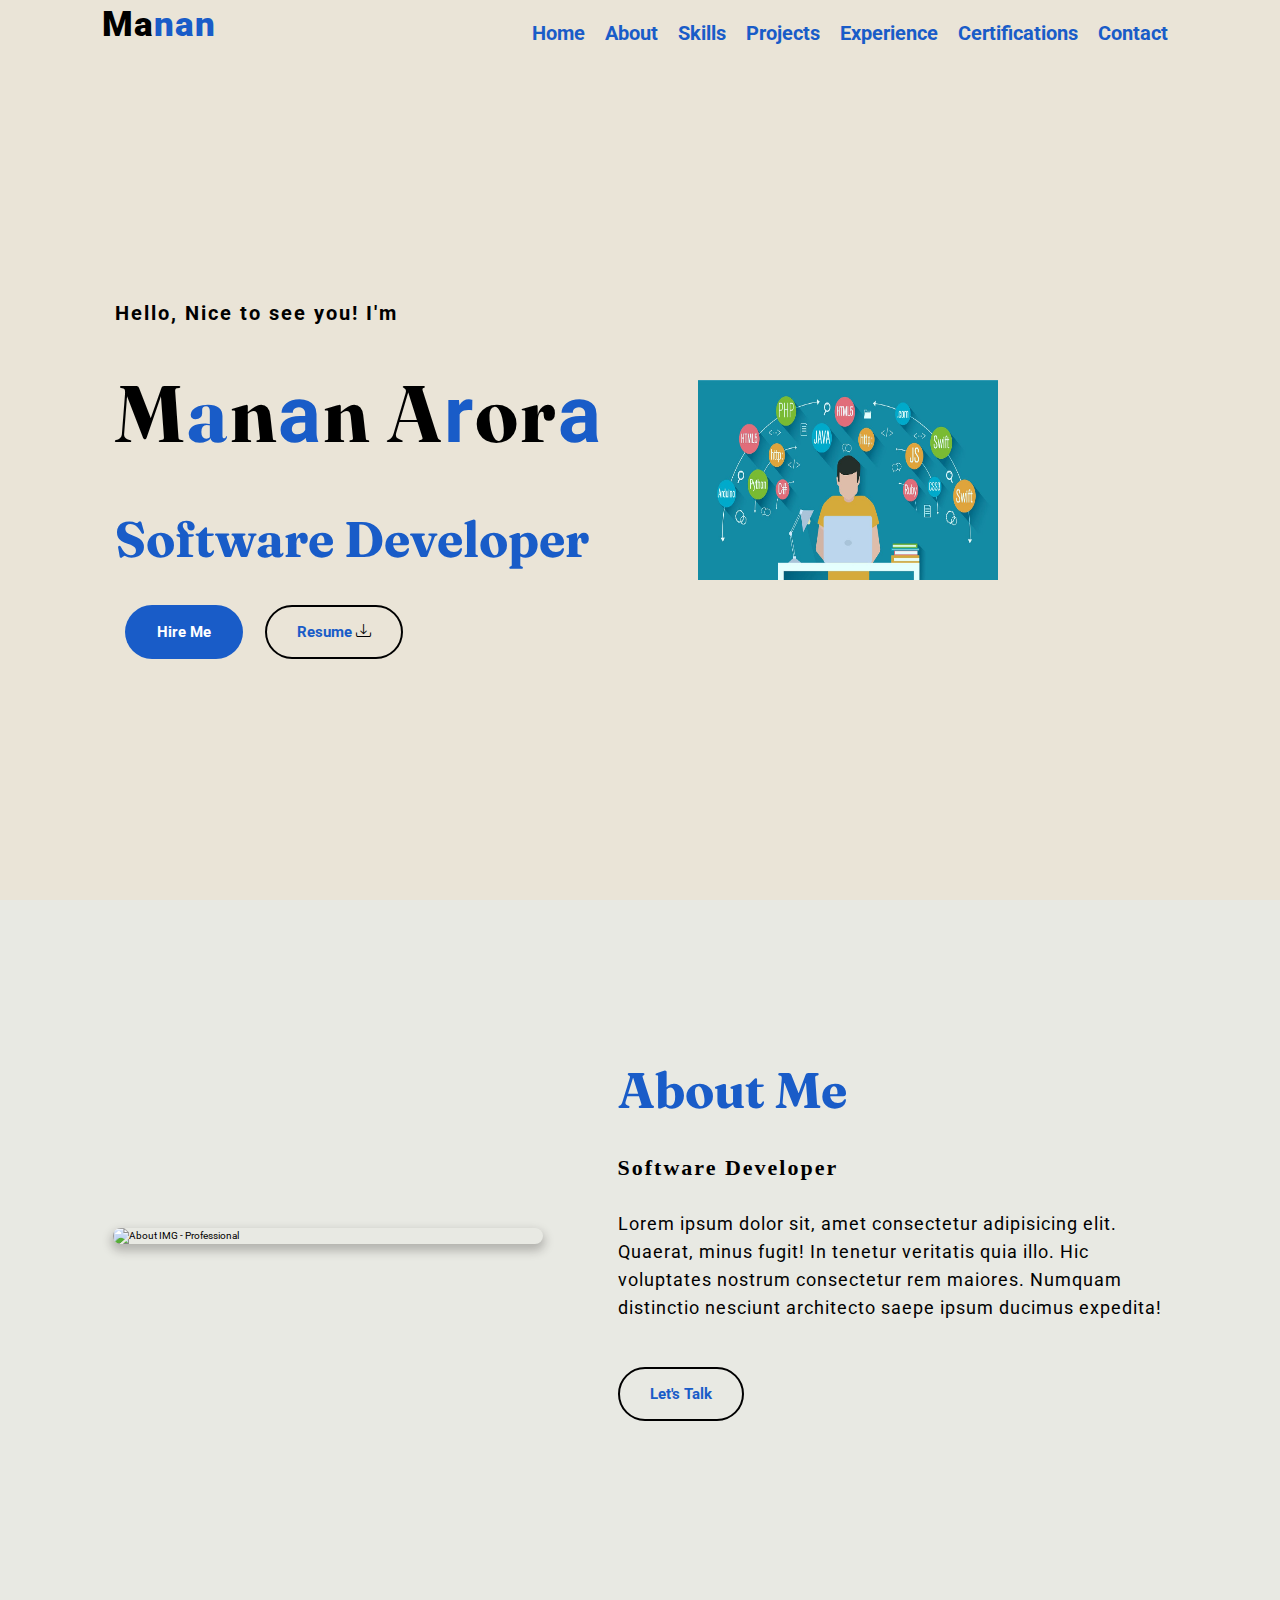
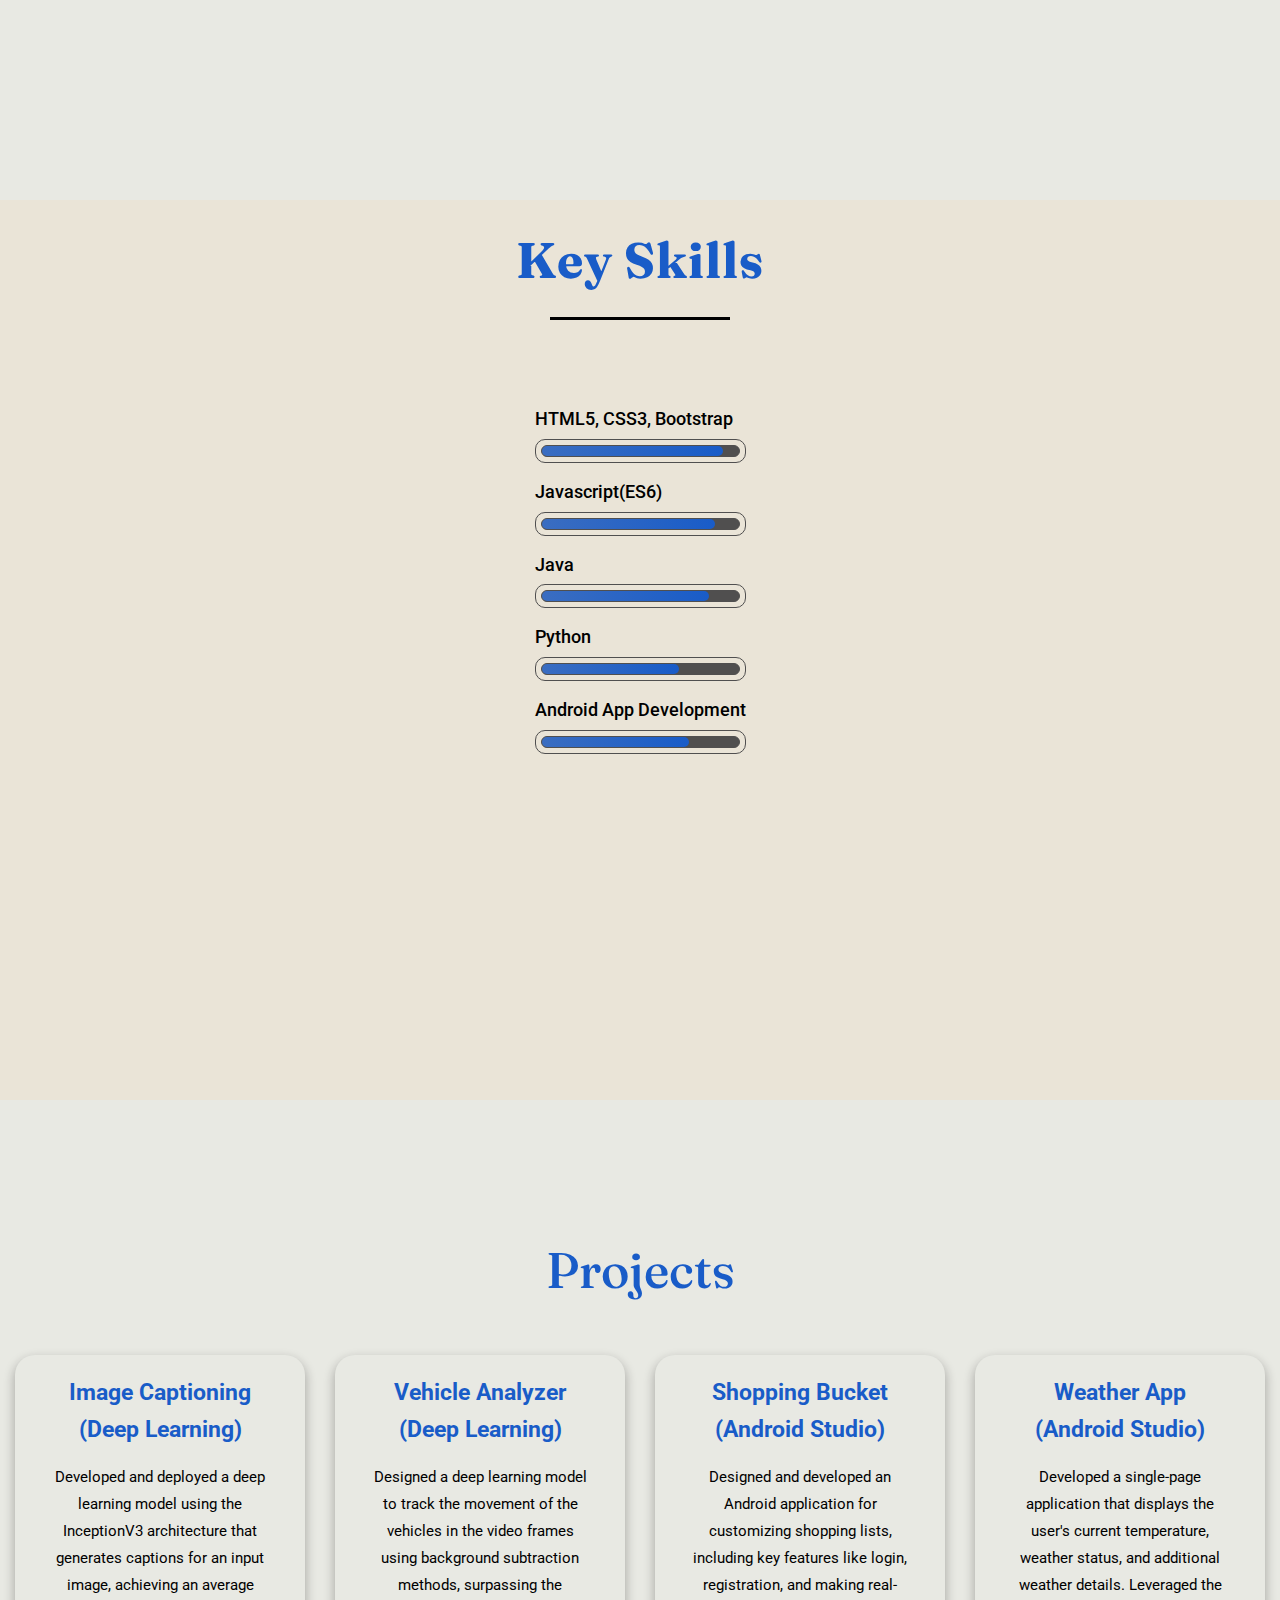
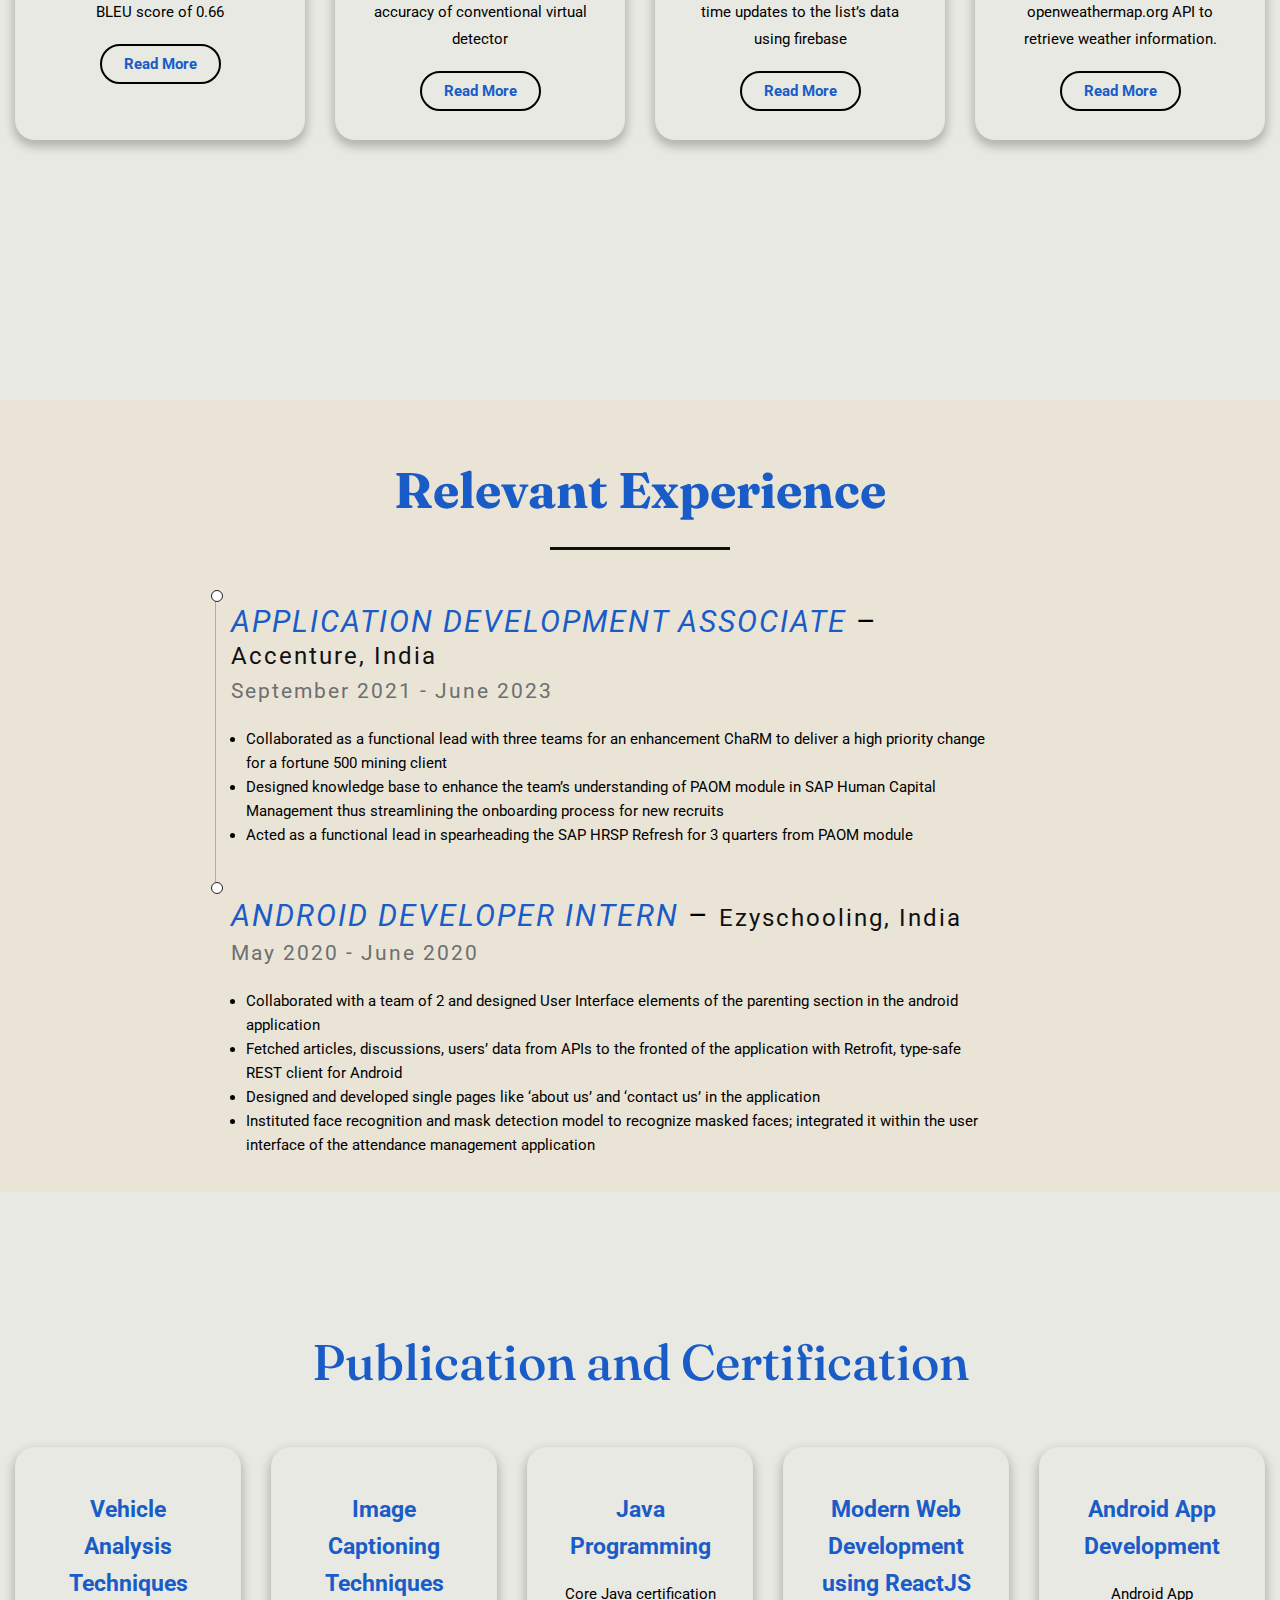
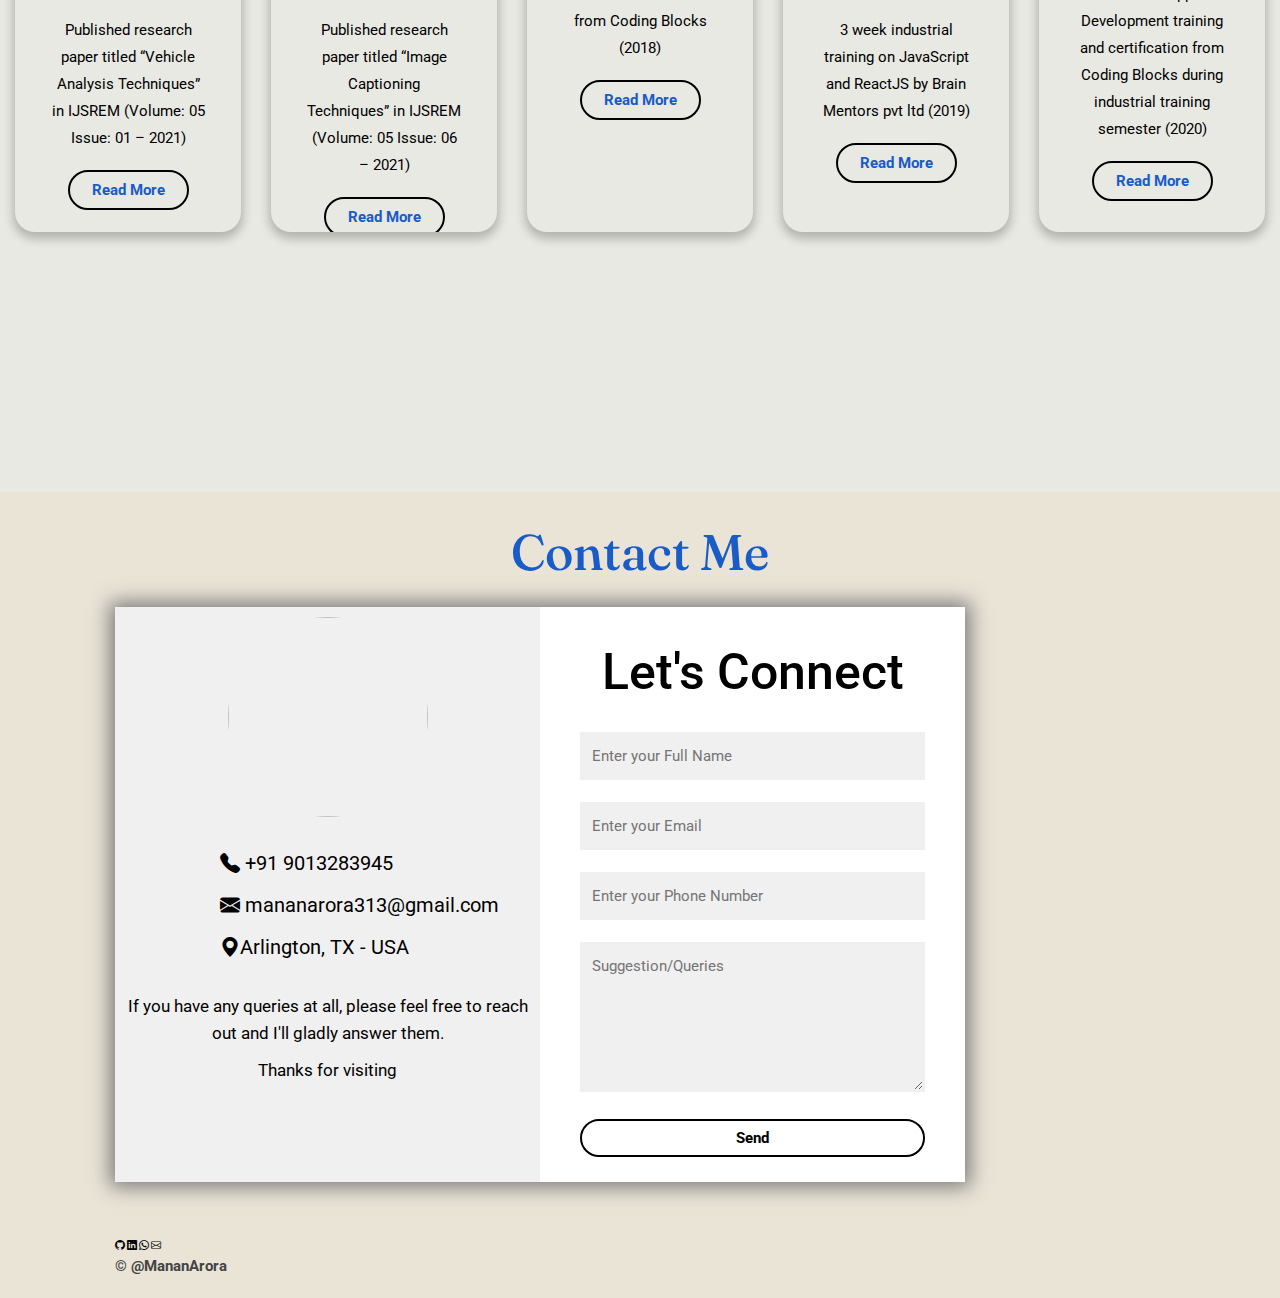
==== index.html @ 6376b0f6 "Adding index.html" ====
<!DOCTYPE html>
<html lang="en">

<head>
    <title>Manan Arora</title>
    <!-- Include this CDN for using icons -->
    <link rel="stylesheet" href="styles.css">

</head>

<body>
    <div class="main-container">
        <!-- header section -->
        <header>

            <section class="nav">
                <!-- We can also insert any logo here -->

                <div class="logo">
                    <h2 class="logo">Ma<span>nan</span></h2>
                </div>

                <!-- checkbox to control icon's state-->
                <input id="menu-toggle" type="checkbox" />
                <label class="menu-button-container" for="menu-toggle">
                    <div class="menu-button"></div>
                </label>

                <!-- Main Menu-->

                <ul class="menu">
                    <li><a href="#hero">Home</a></li>
                    <li><a href="#about">About</a></li>
                    <li><a href="#skills">Skills</a></li>
                    <li><a href="#projects">Projects</a></li>
                    <li><a href="#experience">Experience</a></li>
                    <li><a href="#Certi">Certifications</a></li>
                    <li><a href="#contact">Contact</a></li>
                </ul>
            </section>
        </header>
        <!-- header section end-->


        <!-- Hero section starts-->
        <section class="hero" id="hero">
            <div class="herocontent">
                <h4>Hello, Nice to see you! I'm</h4>
                <h1>M<span class="surname">a</span>n<span>a</span>n A<span>r</span>or<span>a</span></h1>
                <h2><span class="span2">Software</span><span class="span2"> Developer</span></h2>

                <button class="btn1">Hire Me</button>
                <button class="btn2">Resume <i class="bi bi-download"></i></button>
            </div>

            <div class="image">
                <img src="Hero-image.jpg" alt=" " height="200" width="300">
            </div>
        </section>
        <!-- Hero section end-->


        <!-- About section starts -->
        <section class="about" id="about">
            <div class="main">
                <img src="" alt="About IMG - Professional">
                <div class="about-text">
                    <h2>About Me</h2>
                    <h5>Software Developer</h5>
                    <p>Lorem ipsum dolor sit, amet consectetur adipisicing elit. Quaerat, minus fugit! In tenetur
                        veritatis quia illo. Hic voluptates nostrum consectetur rem maiores. Numquam distinctio nesciunt
                        architecto saepe ipsum ducimus expedita!</p>
                    <button type="button">Let's Talk</button>
                </div>
            </div>
        </section>
        <!-- About section end -->


        <!-- Skills section start -->
        <section class="skills" id="skills">
            <div class="max-width">
                <h2 class="title">Key Skills</h2>
                <div class="skills-content">
                    <div class="column right">
                        <div class="bars">
                            <div class="info">
                                <span class="headbar">HTML5, CSS3, Bootstrap</span>
                            </div>

                            <div class="progressBar">
                                <div class="line mern"></div>
                            </div>
                        </div>

                        <div class="bars">
                            <div class="info">
                                <span class="headbar">Javascript(ES6)</span>
                            </div>

                            <div class="progressBar">
                                <div class="line js"></div>
                            </div>
                        </div>

                        <div class="bars">
                            <div class="info">
                                <span class="headbar">Java</span>
                            </div>

                            <div class="progressBar">
                                <div class="line java"></div>
                            </div>
                        </div>

                        <div class="bars">
                            <div class="info">
                                <span class="headbar">Python</span>
                            </div>

                            <div class="progressBar">
                                <div class="line py"></div>
                            </div>
                        </div>

                        <div class="bars">
                            <div class="info">
                                <span class="headbar">Android App Development</span>
                            </div>

                            <div class="progressBar">
                                <div class="line android"></div>
                            </div>
                        </div>
                    </div>
                </div>
            </div>
        </section>
        <!-- Skills section end-->

        <!--Projects section start-->

        <div class="service" id="projects">
            <div class="title">
                <h2 class="project-heading">Projects</h2>
            </div>

            <div class="box">
                <div class="card">
                    <h5>Image Captioning (Deep Learning)</h5>
                    <div class="pra">
                        <p>Developed and deployed a deep learning model using the InceptionV3 architecture that
                            generates captions for an input image, achieving an average BLEU score of 0.66</p>
                        <p style="text-align: center;">
                            <a class="button" href="#">Read More</a>
                        </p>
                    </div>
                </div>

                <div class="card">
                    <h5>Vehicle Analyzer (Deep Learning)</h5>
                    <div class="pra">
                        <p>Designed a deep learning model to track the movement of the vehicles in the video frames
                            using background subtraction methods, surpassing the accuracy of conventional virtual
                            detector</p>
                        <p style="text-align: center;">
                            <a class="button" href="#">Read More</a>
                        </p>
                    </div>
                </div>

                <div class="card">
                    <h5>Shopping Bucket (Android Studio)</h5>
                    <div class="pra">
                        <p>Designed and developed an Android application for customizing shopping lists, including key
                            features like login, registration, and making real-time updates to the list’s data using
                            firebase</p>
                        <p style="text-align: center;">
                            <a class="button" href="#">Read More</a>
                        </p>
                    </div>
                </div>

                <div class="card">
                    <h5>Weather App (Android Studio)</h5>
                    <div class="pra">
                        <p>Developed a single-page application that displays the user's current temperature, weather
                            status, and additional weather details. Leveraged the openweathermap.org API to retrieve
                            weather information.</p>
                        <p style="text-align: center;">
                            <a class="button" href="#">Read More</a>
                        </p>
                    </div>
                </div>
            </div>
        </div>


        <!-- Experience section start-->
        <section class="CV-page" id="experience">
            <div class="CV-grid">
                <div class="CV-jobs">
                    <h2 class="CV-secondaryHeading CV-jobs-heading">Relevant Experience</h2>
                    <section class="CV-timeline CV-job">

                        <!-- Experience 1-->
                        <h3 class="CV-timeline-heading"><span class="CV-timeline-heading-title">Application Development
                                Associate</span> &#8211; <span class="CV-timeline-heading-location">Accenture, India
                            </span> <small class="CV-timeline-heading-duration"> September 2021 - June 2023</small>
                        </h3>
                        <ul class="CV-timeline-details">
                            <li>Collaborated as a functional lead with three teams for an enhancement ChaRM to deliver a
                                high priority change for a fortune 500 mining client</li>
                            <li>Designed knowledge base to enhance the team’s understanding of PAOM module in SAP Human
                                Capital Management thus streamlining the onboarding process for new recruits</li>
                            <li>Acted as a functional lead in spearheading the SAP HRSP Refresh for 3 quarters from PAOM
                                module</li>
                        </ul>
                    </section>

                    <section class="CV-timeline CV-job">
                        <!-- Experience 2-->
                        <h3 class="CV-timeline-heading"><span class="CV-timeline-heading-title">Android Developer
                                Intern</span> &#8211; <span class="CV-timeline-heading-location">Ezyschooling,
                                India</span> <small class="CV-timeline-heading-duration">May 2020 - June 2020</small>
                        </h3>

                        <ul class="CV-timeline-details">
                            <li>Collaborated with a team of 2 and designed User Interface elements of the parenting
                                section in the android application</li>
                            <li>Fetched articles, discussions, users’ data from APIs to the fronted of the application
                                with Retrofit, type-safe REST client for Android</li>
                            <li>Designed and developed single pages like ‘about us’ and ‘contact us’ in the application
                            </li>
                            <li>Instituted face recognition and mask detection model to recognize masked faces;
                                integrated it within the user interface of the
                                attendance management application</li>
                        </ul>
                    </section>

                </div>
            </div>
        </section>

        <!-- Experience section end-->


        <!-- Publication and Certification section start-->
        <div class="service" id="Certi">
            <div class="title">
                <h2 class="project-heading">Publication and Certification</h2>
            </div>

            <div class="box">
                <div class="card">
                    <i class="fas fa-bars"></i>
                    <h5>Vehicle Analysis Techniques</h5>
                    <div class="pra">
                        <p>Published research paper titled “Vehicle Analysis Techniques” in IJSREM (Volume: 05 Issue: 01
                            – 2021)</p>
                        <p style="text-align: center;">
                            <a class="button" href="#">Read More</a>
                        </p>
                    </div>
                </div>

                <div class="card">
                    <i class="fas fa-bars"></i>
                    <h5>Image Captioning Techniques</h5>
                    <div class="pra">
                        <p>Published research paper titled “Image Captioning Techniques” in IJSREM (Volume: 05 Issue: 06
                            –
                            2021)</p>
                        <p style="text-align: center;">
                            <a class="button" href="#">Read More</a>
                        </p>
                    </div>
                </div>

                <div class="card">
                    <i class="fas-fa-bars"></i>
                    <h5>Java Programming</h5>
                    <div class="pra">
                        <p>Core Java certification from Coding Blocks (2018)</p>
                        <p style="text-align: center;">
                            <a class="button" href="#">Read More</a>
                        </p>
                    </div>
                </div>

                <div class="card">
                    <i class="fas-fa-bars"></i>
                    <h5>Modern Web Development using ReactJS</h5>
                    <div class="pra">
                        <p>3 week industrial training on JavaScript and ReactJS by Brain Mentors pvt ltd (2019)</p>
                        <p style="text-align: center;">
                            <a class="button" href="#">Read More</a>
                        </p>
                    </div>
                </div>

                <div class="card">
                    <i class="fas-fa-bars"></i>
                    <h5>Android App Development</h5>
                    <div class="pra">
                        <p>Android App Development training and certification from Coding Blocks during industrial
                            training
                            semester (2020)</p>
                        <p style="text-align: center;">
                            <a class="button" href="#">Read More</a>
                        </p>
                    </div>
                </div>
            </div>
        </div>
        <!-- Publication and Certification section ends-->


        <!-- Contact us section starts-->
        <section class="contact" id="contact">
            <h2 class="contactTitle">Contact Me</h2>
            <div class="container ContactUs">
                <div class="contact-box">
                    <div class="left contactLeft">
                        <img src="contact-me.jpg" class="contact-img" alt="" width="150px"></img>

                        <div class="contact-info">
                            <p><i class="bi bi-telephone-fill"></i> +91 9013283945</p>
                            <p><i class="bi bi-envelope-fill"></i> mananarora313@gmail.com</p>
                            <p><i class="bi bi-geo-alt-fill"></i>Arlington, TX - USA</p>
                        </div>

                        <p class="contact-content"> If you have any queries at all, please feel free to reach out and
                            I'll gladly answer them.</p>
                        <p class="contact-content"> Thanks for visiting </p>
                    </div>

                    <div class="right contactRight">
                        <h2 class="contacth2"> Let's Connect</h2>
                        <form>
                            <input type="text" class="field contactField" placeholder="Enter your Full Name" required />
                            <input type="email" class="field contactField" placeholder="Enter your Email" required />
                            <input type="text" class="field contactField" placeholder="Enter your Phone Number" />
                            <textarea name="msg" placeholder="Suggestion/Queries"
                                class="field contactField contactTextarea" required></textarea>
                            <button class="btn contactBtn" type="submit">Send</button>
                        </form>
                    </div>
                </div>
            </div>
        </section>

        <br>
        <!-- Footer-->
        <section id="lab_social_icon_footer">
            <div class="container">
                <a href=""><i class="bi bi-github social"></i></a>
                <a href=""><i class="bi bi-linkedin social"></i></a>
                <a href=""><i class="bi bi-whatsapp social"></i></a>
                <a href="mailto:mananarora313@gmail.com"><i class="bi bi-envelope social"></i></a>

                <p class="footertext">© @MananArora</p>
            </div>
        </section>
    </div>
</body>

</html>
---- styles.css ----
@import url('https://cdn.jsdelivr.net/npm/bootstrap-icons@1.9.1/font/bootstrap-icons.css');
@import url('https://fonts.googleapis.com/css2?family=Fraunces:opsz@9..144&family=Roboto:wght@400&display=swap');

/* Basic Css */

* {
  font-family: 'Roboto', sans-serif;
  margin: 0;
  padding: 0;
  box-sizing: border-box;
  outline: none;
  border: none;
  text-decoration: none;
  transition: all 0.2s linear;
  color: black;
  line-height: 1.6em;
}

/* The Main container  */

.main-container {
  height: 100vh;
  width: 100%;
}

html {
  font-size: 62.5%;
  overflow-x: hidden;
}

body {
  background-color: #eae4d7;
  margin: 0px;
}

/* Styling the header: Navigation Bar */

header{
  margin: 0px;
}

a {
  text-decoration: none;
  color: #195cc8;
  font-weight: bold;
}

ul {
  list-style: none;
}

section {
  padding: 2rem 9%;
}

.logo {
  font-size: 2.5rem;
  font-weight: bolder;
  display: inline-block;
}

.logo i {
  padding-right: 2rem;
  color: black;
}

.logo{
  font-size: 35px;
  letter-spacing: 1px;
  cursor: pointer;
}

span{
  color: #195cc8;
}

.span2 {
  font-family: 'Fraunces', serif;
}

/* Styling the nav container */

.nav {
  display: flex;
  flex-direction: row;
  align-items: center;
  justify-content: space-between;
  background-color: #eae4d7;
  height:65px;
  font-size: 20px;
  padding-left: 8%;
  padding-right: 8%;
}

.menu li:hover {
  cursor: pointer;
  transform: scale(1.2);
}

.menu{
  display: flex;
  flex-direction: row;
  list-style-type: none;
  margin: 0;
}

.menu > li {
  margin: 0 1rem;
  overflow: hidden;
}

/* Container for menu button */

.menu-button-container {
  display: none;
  height: 100%;
  width: 30px;
  cursor: pointer;
  flex-direction: column;
  justify-content: center;
  align-items: center;
}

#menu-toggle {
  display: none;
}

/* Creating the menu button */

.menu-button,
.menu-button::before,
.menu-button::after {
  display: block;
  /* background-color: white; */
  background-color: #195cc8;
  position: absolute;
  height: 6px;
  width: 32px;
  border-radius: 3px;
  color: black;
}

.menu-button::before {
  content: '';
  margin-top: -8px;
}

.menu-button::after {
  content: '';
  margin-top: 8px;
}

/* Adding functionality to Hamburger Menu with CSS*/

#menu-toggle:checked + .menu-button-container .menu-button::before{
  margin-top: 0px;
  transform: rotate(45deg);
}

#menu-toggle:checked + .menu-button-container .menu-button{
  background: rgba(255, 255, 255, 0);
}

#menu-toggle:checked + .menu-button-container .menu-button::after {
  margin-top: 0px;
  transform: rotate(-45deg);  /* Transforms the hamburger icon into a cross*/
}

/*Styling the hero section*/

.hero {
  display: flex;
  flex-wrap: wrap;
  gap: 1.5rem;
  height: calc(100% - 65px);
  align-items: center;
  background-color: #eae4d7;
}

/* Styling the hero image*/

.hero .image{
  flex: 1 1 30rem;
}

.hero.image img{
  width: 100%;
  height: 100%;
  padding: 1rem;
  animation: float 3s linear infinite;
}

/* Animating the main image*/

@keyframes float {
  0%,
  100%{
    transform: translateY(0rem);
  }
  50%{
    transform: translateY(3rem);
  }
}

/* Styling the buttons for the hero and about section */

button {
  background-color: transparent;
  color: #195cc8;
  text-decoration: none;
  border: 2px solid black;
  font-weight: bold;
  font-size: 15px;
  padding: 13px 30px;
  border-radius: 30px;
  transition: 0.4s;
}

.btn1, .btn2{
  margin: 1rem;
}

.btn1 {
  background-color: #195cc8;
  color: white;
  border: none;
  padding: 15px 32px;
}

button:hover {
  cursor: pointer;
}

/* Hero content hero section*/
.herocontent{
  margin: auto;
}

.hero .herocontent {
  flex: 1 1 40rem;
}

h1{
  color: black;
  margin: 20px 0px 20px;
  font-size: 80px;
  font-family: 'Fraunces', serif;
  letter-spacing: 2px;
}

.surname {
  font-family: 'Fraunces', serif;
}

h2{
  color: black;
  font-size: 50px;
  margin-bottom: 15px;
}

h4 {
  letter-spacing: 2px;
  font-size: 20px;
}

h3{
  font-size: 30px;
  color: black;
  letter-spacing: 2px;
}

.tag2{
  margin-top: 5px;
  margin-bottom: 30px;
}

.hero p{
  font-size: 25px;
}


/* Styling the About Me section*/

.about {
  width: 100%;
  height: 100%;
  padding: 150px 0px;
  background-color: #e8e9e3;
}

.about img{
  height: auto;
  width: 430px;
  border-radius: 30px;
  box-shadow: rgba(26, 24, 24, 0.25) 0px 5px 10px 2px;
}

.about-text{
  width: 550px;
}


/* About container*/

.main{
  width: 1130px;
  margin: 0 auto;
  display: flex;
  align-items: center;
  justify-content: space-around;
}

.about-text h2{
  font-size: 50px;
  text-transform: capitalize;
  margin-bottom: 20px;
  font-weight: bold;
  color: #195cc8;
  font-family: 'Fraunces', serif;
}

.about-text h5{
  letter-spacing: 2px;
  font-size: 22px;
  margin-bottom: 25px;
  text-transform: capitalize;
  font-weight: bold;
  color: black;
  font-family: 'Frances', serif;
}

.about-text p{
  letter-spacing: 1px;
  line-height: 28px;
  font-size: 18px;
  margin-bottom: 45px;
}

/* Skills section Styling */

.skills{
  height: 100vh;
}

.skills .skills-content{
  display: flex;
  flex-wrap: wrap;
  align-items: center;
  justify-content: center; 
}

section .title{
  position: relative;
  text-align: center;
  justify-content: center;
  font-size: 50px;
  font-weight: bold;
  margin-bottom: 85px;
  padding-bottom: 20px;
  letter-spacing: 1px;
  font-family: 'Fraunces', serif;
  color: #195cc8;
}

.skills .title::after{
  content: '';
  position: absolute;
  bottom: 0px;
  left: 50%;
  width: 180px;
  height: 3px;
  background:black ;
  transform: translateX(-50%);
}

.skills .skills-content .left p{
  text-align: justify;
  font-size: 18px;
}

.skills .skills-content .left a{
  display: inline-block;
  background: rgb(57, 95, 165);
  color: #fff;
  font-size: 18px;
  font-weight: 500;
  padding: 8px 16px;
  margin-top: 20px;
  border-radius: 6px;
  border: 2px solid rgb(57, 95, 165);
  transition: all 0.3 ease;
}

.skills .skills-content .left a:hover {
  color: rgb(57, 95, 165);
  background: none;
}

.skills .skills-content .right .bars {
  margin-bottom: 15px;
}

.skills .skills-content .right .info{
  display: flex;
  margin-bottom: 5px;
  align-items: center;
  justify-content: space-between;
}

.skills .skills-content .right span{
  font-weight: 500;
  font-size: 18px;
}

.skills .skills-content .right .line {
  position: relative;
  border: 1px solid #504f4f;
  padding: 5px;
  border-radius: 10px;
  height: 10px;
  background: #504f4f;
}

.skills .skills-content .right .progressBar {
  border: 1px solid #504f4f;
  padding: 5px;
  border-radius: 10px;
}

.skills .skills-content .right .line::before {
  content: '';
  position: absolute;
  height: 100%;
  left: 0;
  top: 0;
  transition: width 0.6s ease;
  height: 10px;
  border-radius: 5px;
  vertical-align: middle;
  align-self: center;
  background-image: -moz-linear-gradient(0deg, #3a6dc1 0%, #195cc8 100%);
  background-image: -webkit-linear-gradient(0deg, #3a6dc1 0%, #195cc8 100%);
  color: #195cc8;
}

.skills-content .right .mern::before {
  width: 92%;
}

.skills-content .right .js::before {
  width: 88%;
}

.skills-content .right .react::before {
  width: 75%;
}

.skills-content .right .py::before {
  width: 70%;
}

.skills-content .right .java::before {
  width: 85%;
}

.skills-content .right .android::before {
  width: 75%;
}

.max-width {
  max-width: 1300px;
  padding: 0 80px;
  margin: auto;
}

.headbar {
  background: none;
  color: black;
}


/* service */

.service {
  background-color: rgb(232, 233, 227);
  width: 100%;
  padding: 100px 0px;
  height: 100vh;
}

.title h2 {
  font-size: 50px;
  margin: 30px auto;
  text-align: center;
  font-weight: 500;
  color: #195cc8;
  font-family: 'Fraunces', serif;
}

.title h2 ::after {
  content: '';
  position: absolute;
  bottom: 0px;
  left: 50%;
  width: 180px;
  height: 3px;
  background: rgb(161, 178, 177);
  transform: translateX(-50%);
  margin-top: 10px;
}

.box {
  display: flex;
  justify-content: center;
  align-items: center;
  min-height: 100px;
}

.card {
  height: 385px;
  width: 385px;
  padding: 20px 35px;
  background-color: rgb(232, 233, 227);
  border-radius: 20px;
  margin: 15px;
  position: relative;
  overflow: hidden;
  text-align: center;
  box-shadow: rgb(26 24 24 / 25%) 0px 5px 10px 2px;
}

.card i {
  font-size: 50px;
  display: block;
  text-align: center;
  margin: 25px 0px;
  color: #f9004d;
}

h5 {
  color: #195cc8;
  font-size: 23px;
  margin-bottom: 15px;
}

.pra p {
  font-size: 15px;
  line-height: 27px;
  margin-bottom: 25px;
}

.card .button {
  background-color: transparent;
  color: #195cc8;
  text-decoration: none;
  border: 2px solid black;
  font-weight: bold;
  padding: 9px 22px;
  border-radius: 30px;
  transition: 0.4s;
  position: static;
}

.card .button:hover {
  background-color: transparent;
  border: 2px solid #249f9f;
  cursor: pointer;
}

/* experience */

/* experience container */

.CV-page {
  max-width: 900px;
  /* height: 100vh; */
  margin: 0 auto;
  padding: 0 2em;
  color: #222222;
  font-size: 1em;
  font-family: 'Lato', sans-serif;
}

.CV-secondaryHeading {
  position: relative;
  margin: 1em 0 0;
  margin-bottom: 40px;
  padding-bottom: 20px;
  text-align: center;
  font-weight: bold;
  font-size: 50px;
  color: #195cc8;
  font-family: 'Fraunces', serif;
}

.CV-secondaryHeading::after {
  content: '';
  position: absolute;
  bottom: 0px;
  left: 50%;
  width: 180px;
  height: 3px;
  background-color: #111;
  transform: translateX(-50%);
  margin-top: 10px;
}

.CV-grid {
  display: table;
}

.CV-grid-column {
  display: table-cell;
}

.CV-timeline {
  position: relative;
  margin: 0 0 0 0.5em;
  padding-left: 1.5em;
  border-left: solid 1px #a1b2b1;
}

.CV-timeline:first-of-type {
  margin-top: 1em;
}

.CV-timeline:last-of-type {
  border-left-color: transparent;
}

.CV-timeline:before {
  content: '';
  position: absolute;
  top: 0;
  left: -0.5em;
  display: block;
  width: 1em;
  height: 1em;
  border: solid 1px #222222;
  background-color: #ffffff;
  border-radius: 50%;
}

.CV-timeline-heading {
  margin: 0;
  padding-bottom: 0.5em;
  line-height: 1em;
  font-weight: normal;
  -webkit-transform: translateY(-0.1em);
  -ms-transform: translateY(-0.1em);
  transform: translateY(-0.1em);
}

.CV-timeline-heading-title {
  line-height: 1;
  font-style: italic;
  text-transform: uppercase;
}

.CV-timeline-heading-location {
  font-size: 0.8em;
  background: none;
  color: #111;
}

.CV-timeline-heading-duration {
  display: block;
  font-size: 0.7em;
  background: none;
  -webkit-text-fill-color: #6f6f6f;
  -webkit-background-clip: text;
}

.CV-timeline-details {
  display: block;
  margin: 0;
  padding-bottom: 2em;
  padding: 0 0 1em 1em;
  list-style-type: disc;
  font-size: 15px;
}

.CV-timeline-details-item,
.CV-job-timeline-item {
  margin-bottom: 0.3em;
}

/* contact me  */

.contact {
  /* height: 100vh */
  display: flexbox;
}

.contactUs {
  position: relative;
  width: 100%;
  display: contents;
  justify-content: center;
  align-items: center;
  margin-top: 4%;
  margin-bottom: 5%;
}

.contact-box {
  max-width: 850px;
  display: grid;
  grid-template-columns: repeat(2, 1fr);
  justify-content: center;
  align-items: center;
  text-align: center;
  background-color: #fff;
  box-shadow: 0px 0px 19px 5px rgb(124, 122, 122);
}

.contactLeft {
  background-color: rgba(230, 230, 230, 0.6);
  height: 100%;
}

.contactRight {
  padding: 25px 40px;
  /* background: #191919; */
}

.contact-content {
  font-size: 17px;
  margin: 1rem;
}

.contacth2 {
  position: relative;
  padding: 0 0 10px;
  margin-bottom: 10px;
  font-weight: 500;
  color: black;
}

.contact-img {
  margin: 1rem;
  border-radius: 100%;
  width: 200px;
  height: 200px;
}

.contactField {
  width: 100%;
  border: 2px solid rgba(0, 0, 0, 0);
  outline: none;
  background-color: rgba(230, 230, 230, 0.6);
  padding: 1rem 1rem;
  font-size: 1.5rem;
  margin-bottom: 22px;
  transition: 0.3s;
}

.contactField:hover {
  background-color: rgba(0, 0, 0, 0.1);
}

.contactTextarea {
  min-height: 150px;
}

.contactBtn {
  width: 100%;
  padding: 0.5rem 1rem;
  background-color: transparent;
  border: 2px solid black;
  font-size: 1.5rem;
  outline: none;
  cursor: pointer;
  transition: 0.3s;
  color: black;
}

.contact-info {
  font-size: 20px;
  text-align: center;
  padding: 1rem;
  text-align: justify;
  margin-left: 20%;
}

.contact-info p {
  color: black;
  margin: 1rem;
}

.contactField:focus {
  border: 2px solid rgb(33, 31, 47);
  background-color: white;
}

.contactTitle {
  text-align: center;
  font-size: 50px;
  font-weight: 500;
  color: #195cc8;
  font-family: 'Fraunces', serif;
}


/* footer */

#social_icon_footer {
  background-color: #dedede;
  text-align: center;
}

#social_icon_footer .social {
  color: #195cc8;
  font-size: 30px;
  padding: 1rem;
}

#social_icon_footer .social:hover {
  transform: scale(1.2);
}

.footertext {
  font-size: 15px;
  color: #444;
  font-weight: bold;
}


/* media queries  */

@media (max-width: 991px) {
  html {
    font-size: 55%;
  }
  header {
    padding: 2rem;
  }
  section {
    padding: 2rem;
  }
}

@media screen and (max-width: 880px) {
  .contact-box {
    grid-template-columns: 1fr;
  }
  .contactLeft {
    height: 100%;
  }
  .about img {
    display: none;
  }
  html {
    font-size: 50%;
    overflow-x: hidden;
    overflow-y: scroll;
  }
  .main {
    width: 100%;
  }
  .box {
    display: block;
  }
  .card {
    margin: 15px auto;
  }
  .service {
    height: fit-content;
  }
  .contact {
    height: fit-content;
  }
}

@media (max-width: 768px) {
  .menu-button-container {
    display: flex;
  }
  a {
    color: black;
  }
  .menu {
    position: absolute;
    top: 0;
    margin-top: 50px;
    left: 0;
    flex-direction: column;
    width: 100%;
    justify-content: center;
    align-items: center;
    padding: 2rem;
    z-index: 2;
  }
  .menu li:hover {
    transform: scale(1);
  }
  #menu-toggle ~ .menu li {
    height: 0;
    margin: 0;
    padding: 0;
    border: 0;
  }
  #menu-toggle:checked ~ .menu li {
    border: 1px solid #9f9a9a;
    height: 2.5em;
    padding: 0.5em;
  }
  .menu > li {
    display: flex;
    justify-content: center;
    margin: 0;
    padding: 0.5em 0;
    width: 100%;
    color: black;
    background-color: #e8e8e8;
  }
  .menu > li:not(:last-child) {
    border-bottom: 1px solid #444;
  }
  .logo i {
    color: white;
  }
  .about img {
    display: none;
  }
  .main {
    width: 100%;
  }
}

@media (max-width: 450px) {
  html {
    font-size: 50%;
    overflow-x: hidden;
    overflow-y: scroll;
    text-align: center;
  }
  h1 {
    font-size: 60px;
  }
  h2 {
    font-size: 40px;
  }
  h3 {
    font-size: 17px;
  }
  .service {
    height: fit-content;
  }
  .box {
    display: block;
  }
  .card {
    margin: 15px auto;
  }
  .CV-page {
    height: fit-content;
  }
  .contact {
    height: fit-content;
    margin: 1rem;
    padding: 0;
  }
  section .title {
    font-size: 60px;
  }
  .max-width {
    padding: 0;
    max-width: fit-content;
  }
  .CV-page {
    padding: 0 1em;
  }
}
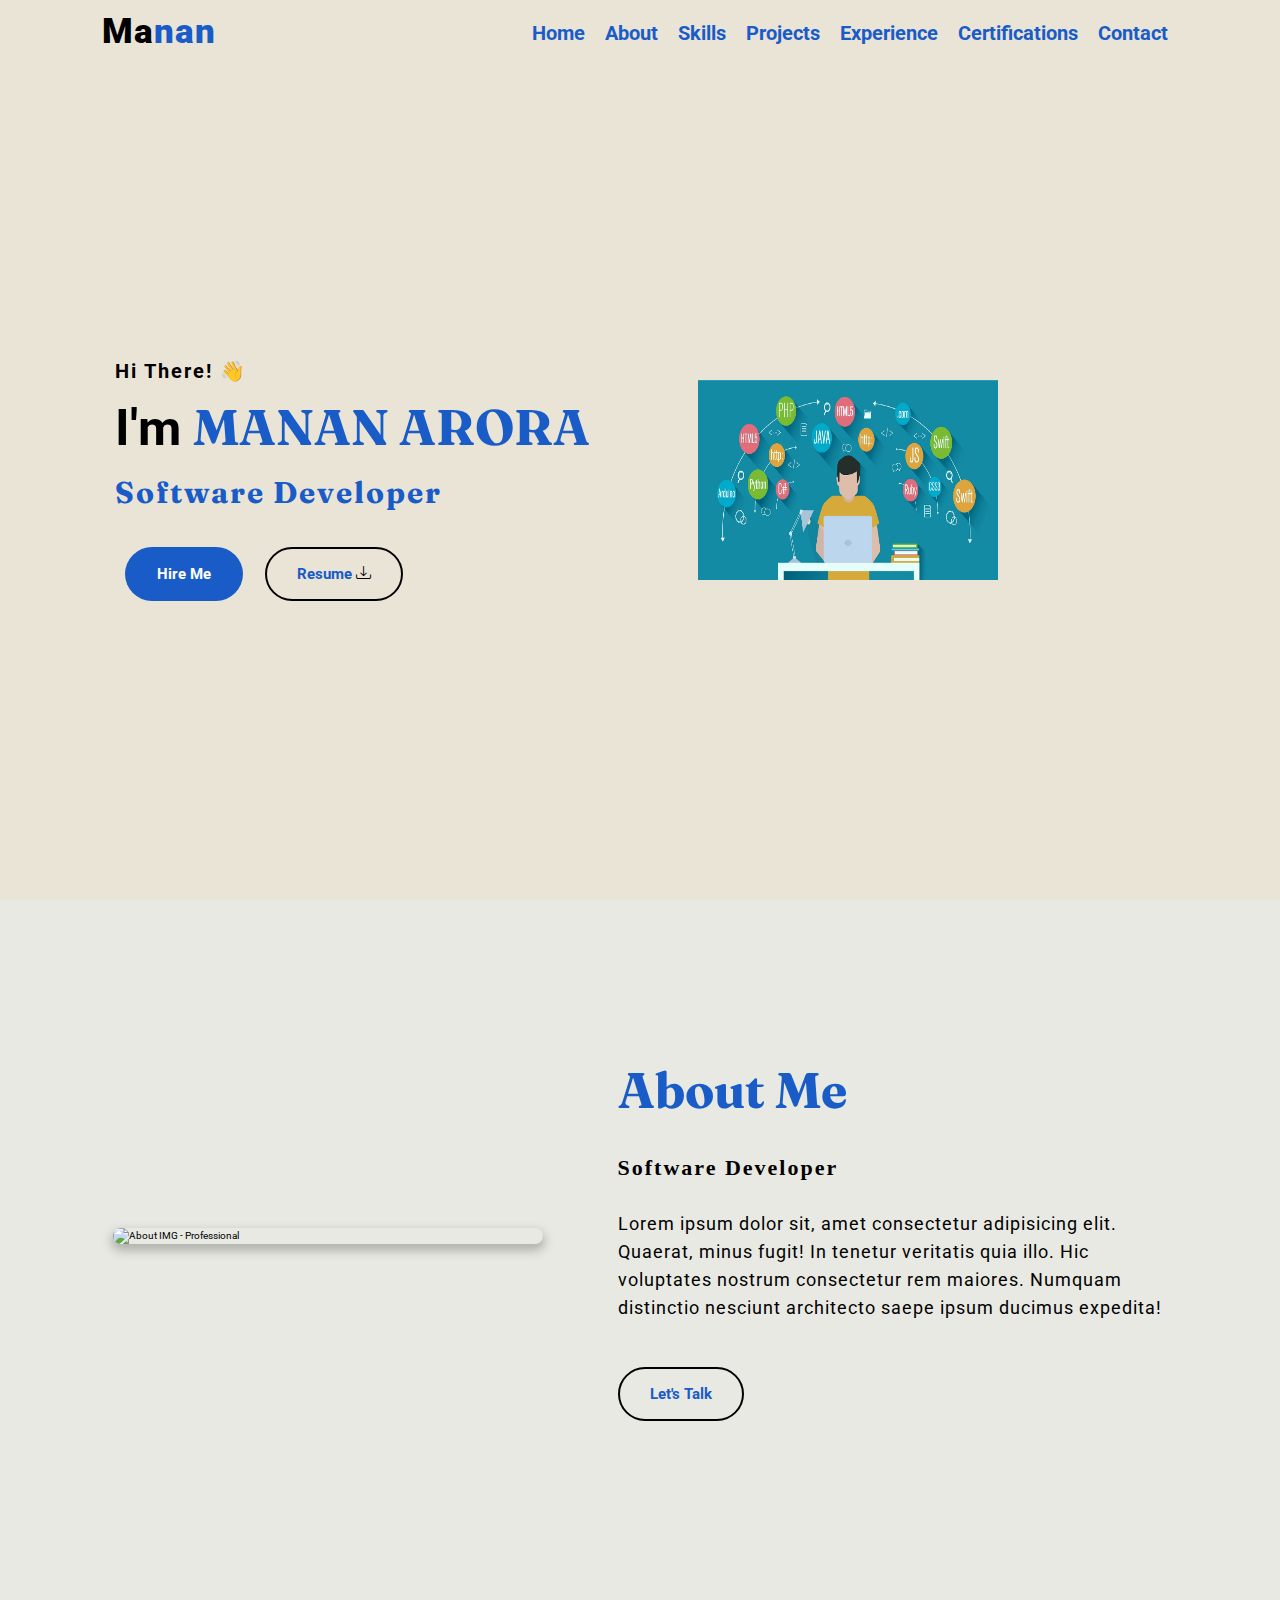
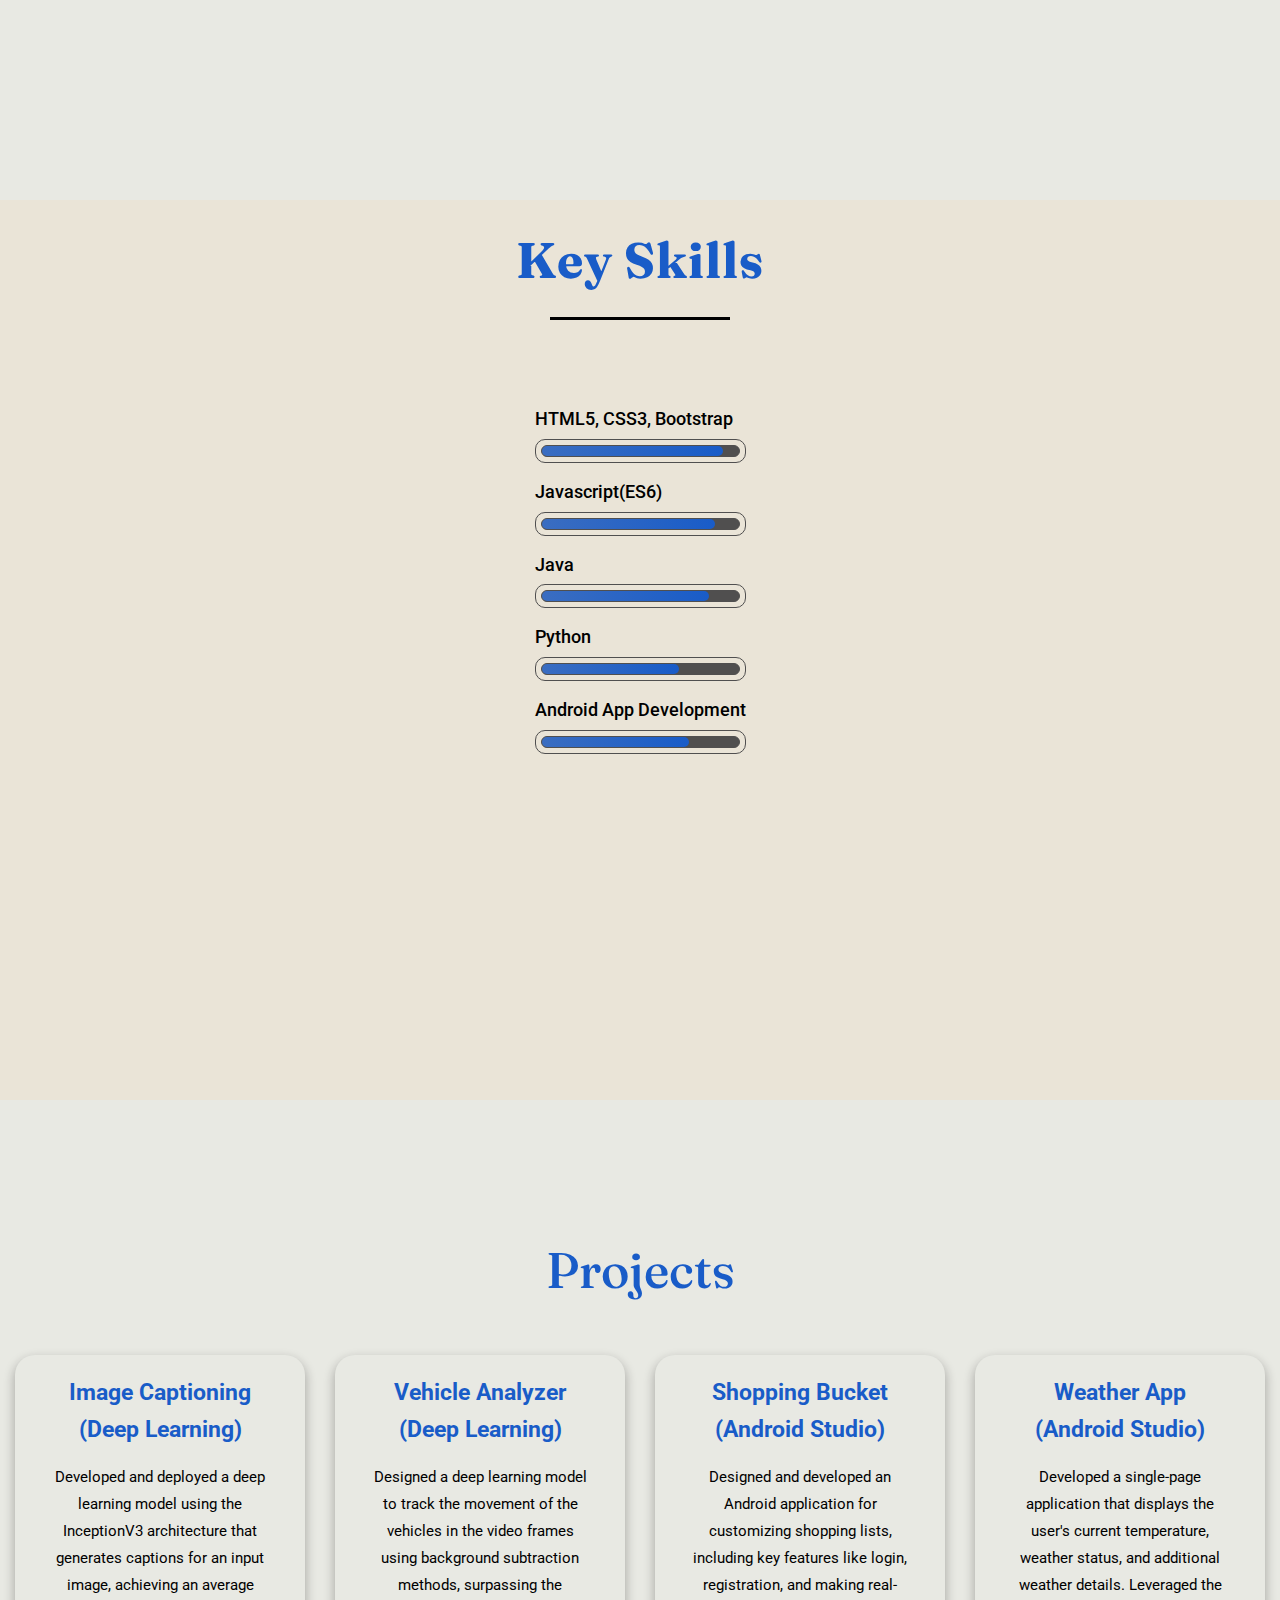
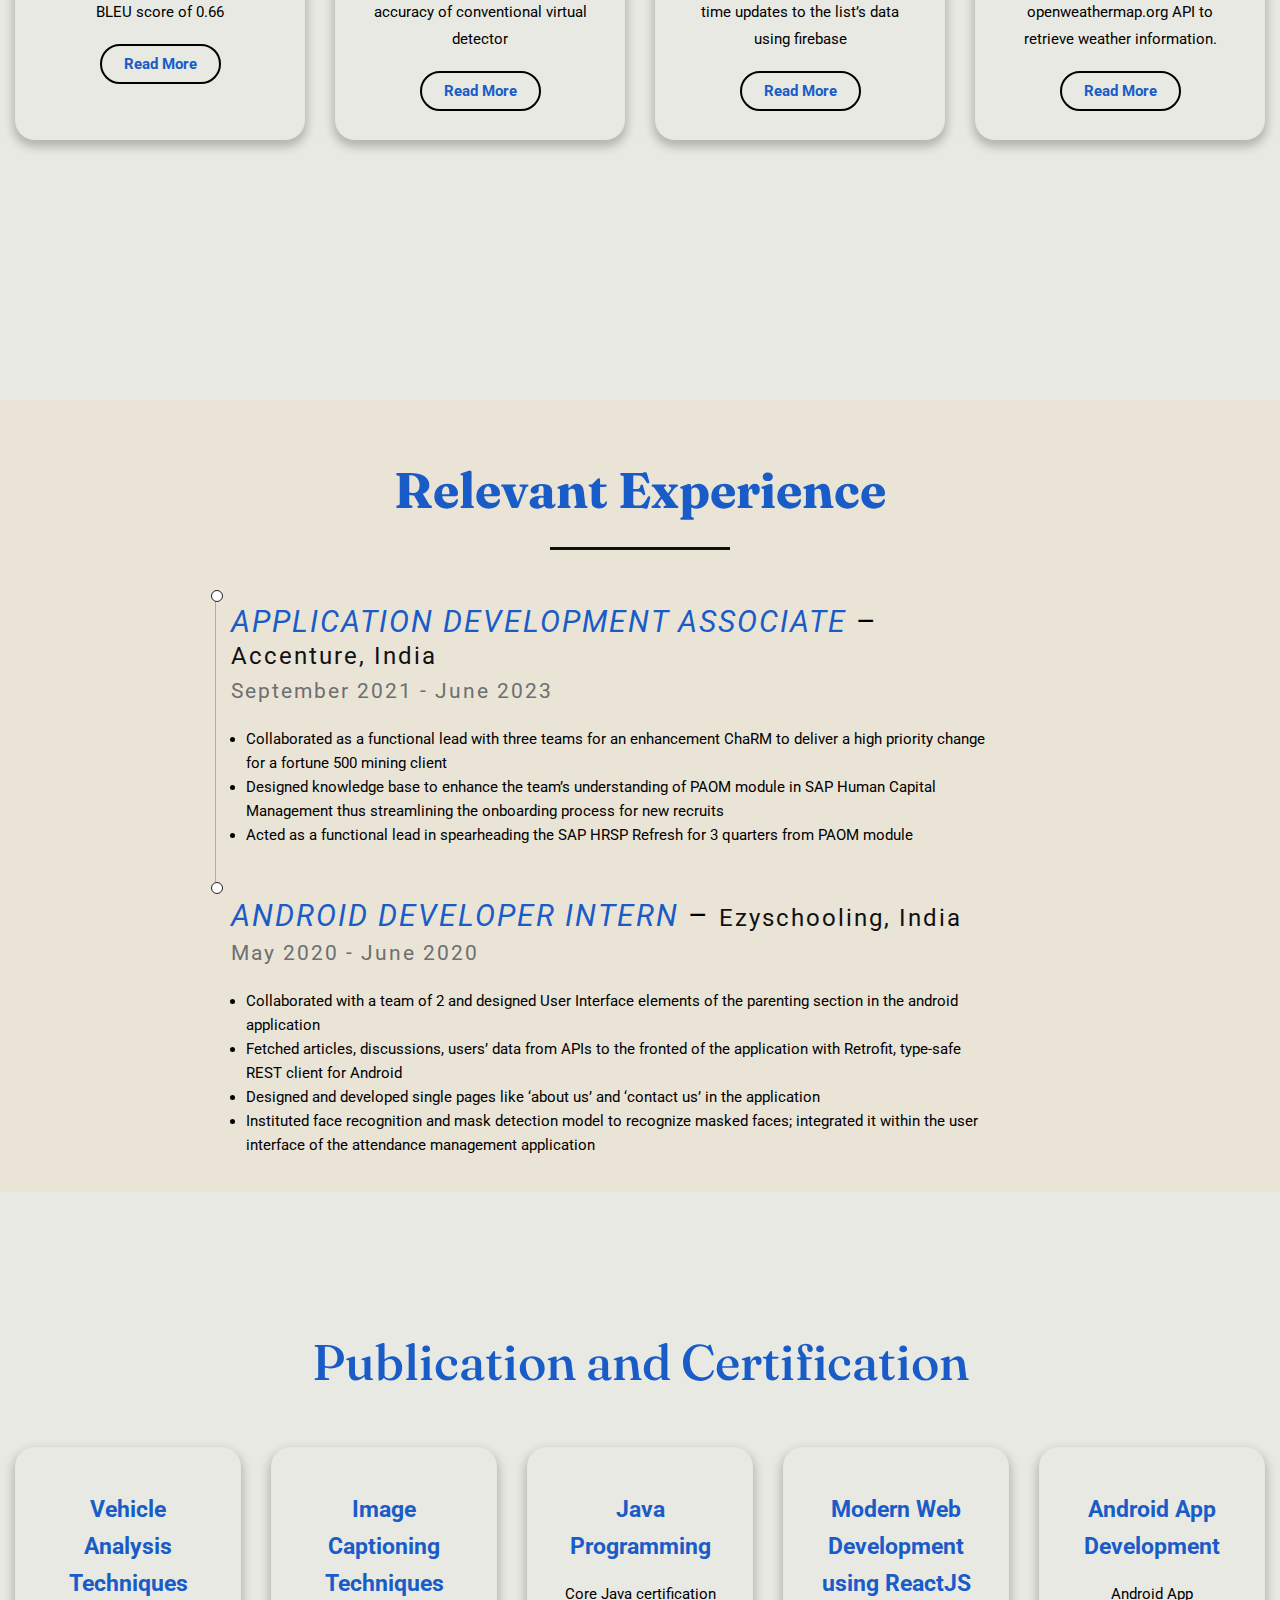
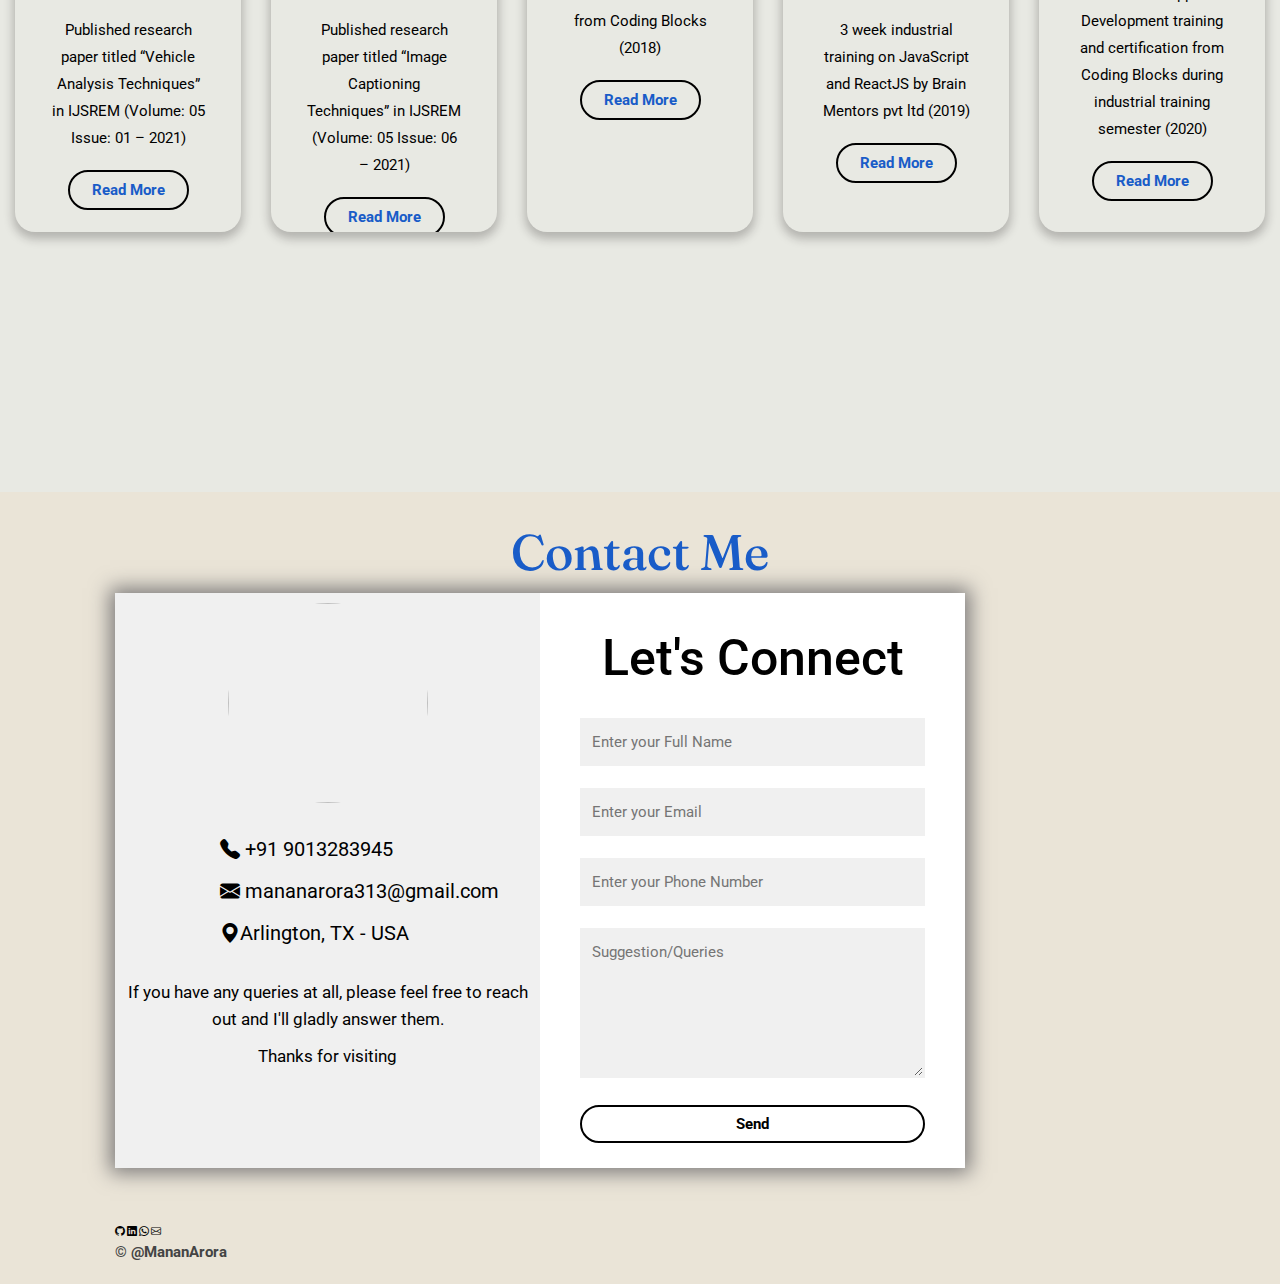
==== commit e9de5517: "added a wave-icon" ====
--- a/index.html
+++ b/index.html
@@ -9,6 +9,7 @@
 </head>
 
 <body>
+    <meta name="viewport" content="width=device-width, initial-scale=1.0">
     <div class="main-container">
         <!-- header section -->
         <header>
@@ -45,9 +46,11 @@
         <!-- Hero section starts-->
         <section class="hero" id="hero">
             <div class="herocontent">
-                <h4>Hello, Nice to see you! I'm</h4>
-                <h1>M<span class="surname">a</span>n<span>a</span>n A<span>r</span>or<span>a</span></h1>
-                <h2><span class="span2">Software</span><span class="span2"> Developer</span></h2>
+                <h4>Hi There!
+                    <span class="wave" role="img" aria-labelledby="wave">👋</span>
+                </h4>
+                <h2>I'm <span class="surname">MANAN ARORA</span></h2>
+                <h3><span class="span2">Software</span><span class="span2"> Developer</span></h3>
 
                 <button class="btn1">Hire Me</button>
                 <button class="btn2">Resume <i class="bi bi-download"></i></button>
--- a/styles.css
+++ b/styles.css
@@ -2,6 +2,8 @@
 @import url('https://fonts.googleapis.com/css2?family=Fraunces:opsz@9..144&family=Roboto:wght@400&display=swap');
 
 /* Basic Css */
+
+
 
 * {
   font-family: 'Roboto', sans-serif;
@@ -168,6 +170,24 @@
 
 /*Styling the hero section*/
 
+.wave{
+  animation-duration: 2.1s;
+  animation-iteration-count: infinite;
+  animation-name: wave-animation;
+  display: inline-block;
+  transform-origin: 70% 70%;
+}
+
+@keyframes wave-animation {
+  0% { transform: rotate( 0.0deg) }
+ 10% { transform: rotate(45.0deg) }  /* The following five values can be played with to make the waving more or less extreme */
+ 20% { transform: rotate(-8.0deg) }
+ 30% { transform: rotate(45.0deg) }
+ 40% { transform: rotate(-4.0deg) }
+ 50% { transform: rotate(10.0deg) }
+ 60% { transform: rotate( 0.0deg) }  /* Reset for the last half to pause */
+100% { transform: rotate( 0.0deg) }
+}
 .hero {
   display: flex;
   flex-wrap: wrap;
@@ -255,7 +275,7 @@
 h2{
   color: black;
   font-size: 50px;
-  margin-bottom: 15px;
+  margin-bottom: 1px;
 }
 
 h4 {
@@ -267,6 +287,7 @@
   font-size: 30px;
   color: black;
   letter-spacing: 2px;
+  padding-bottom: 20px;
 }
 
 .tag2{
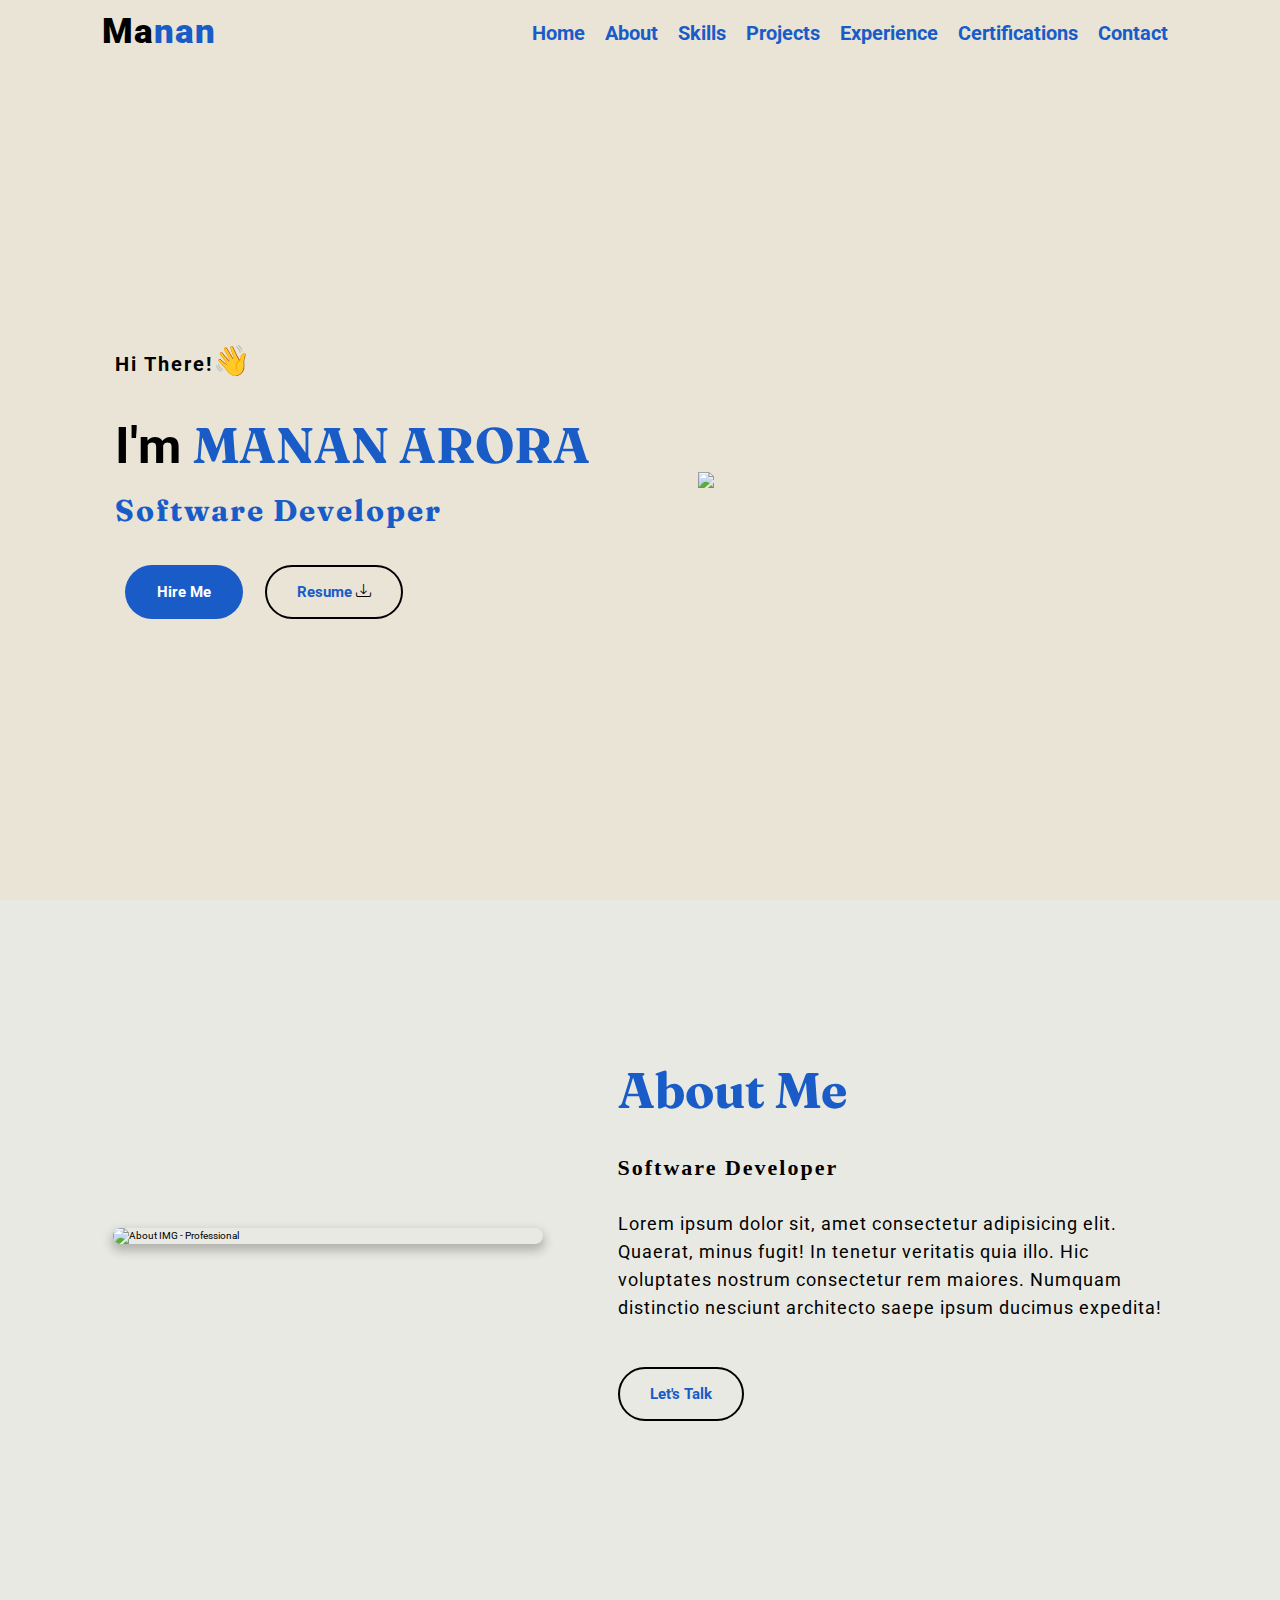
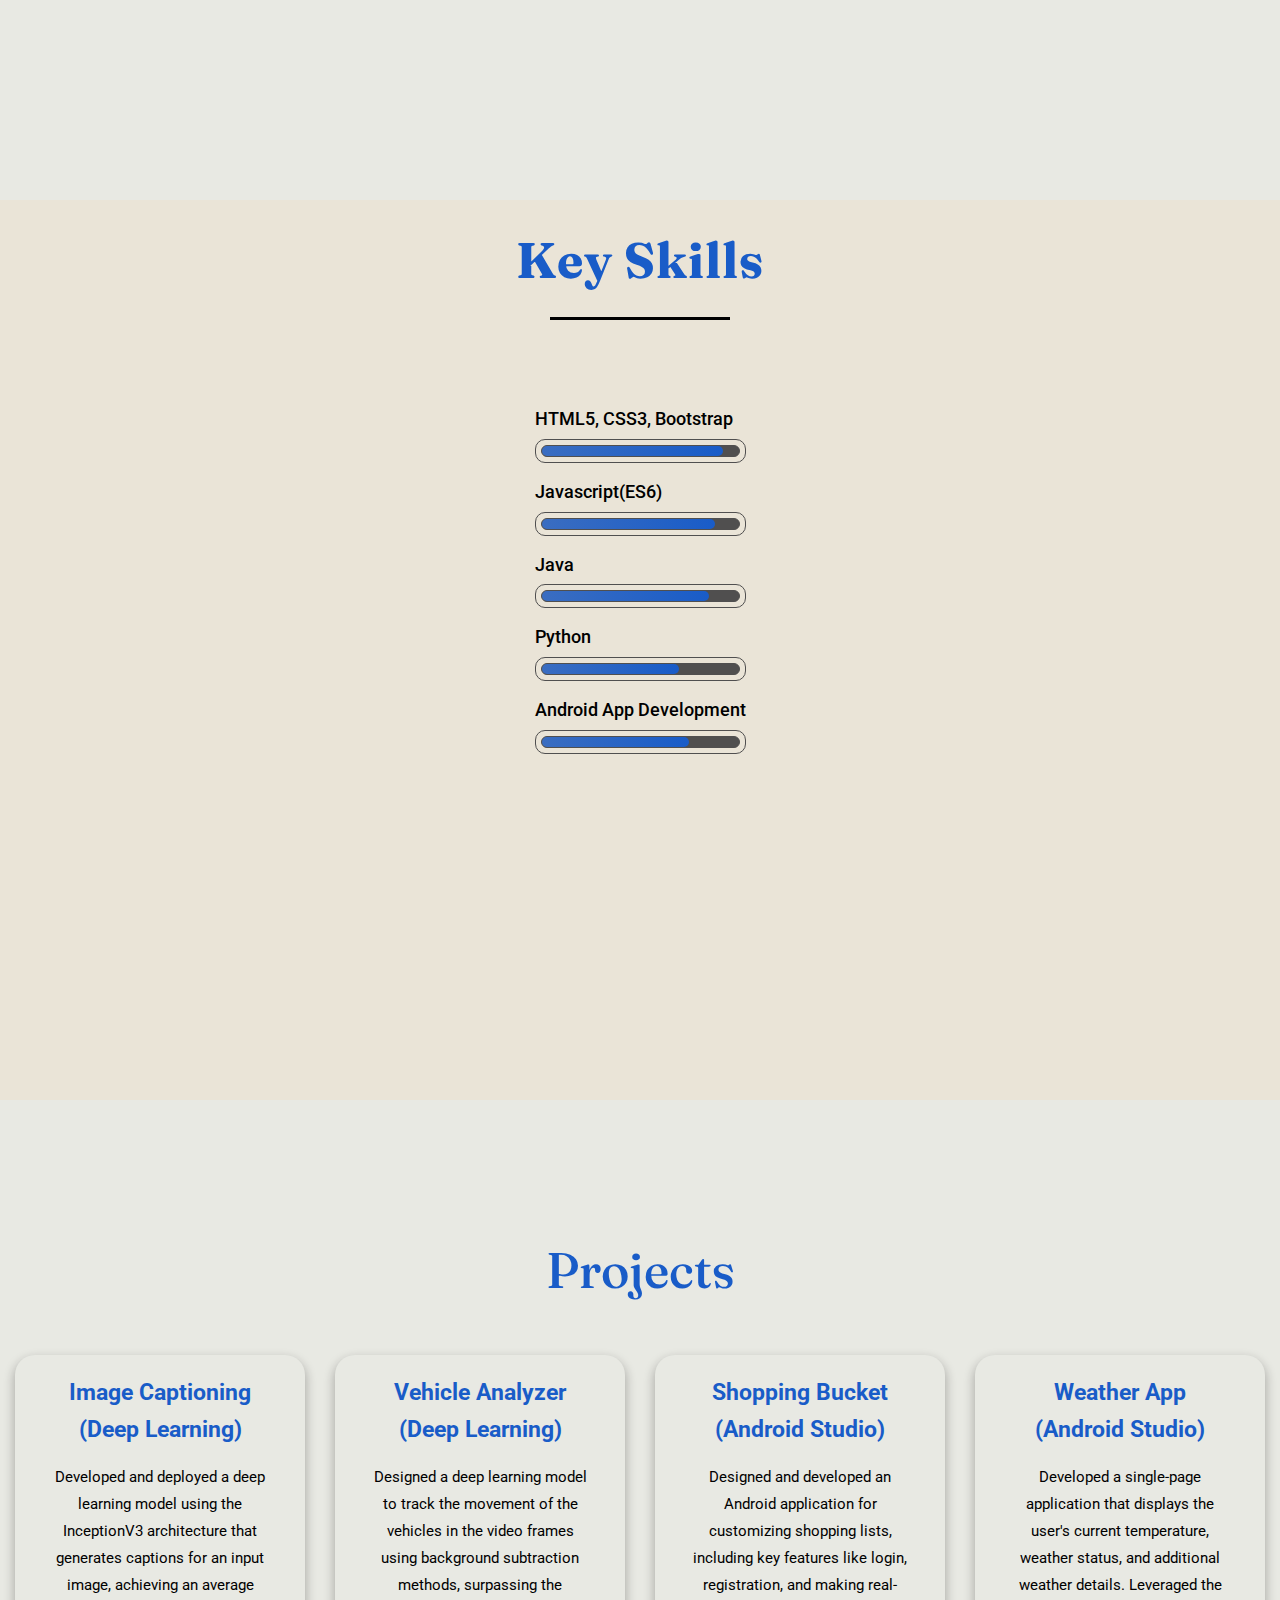
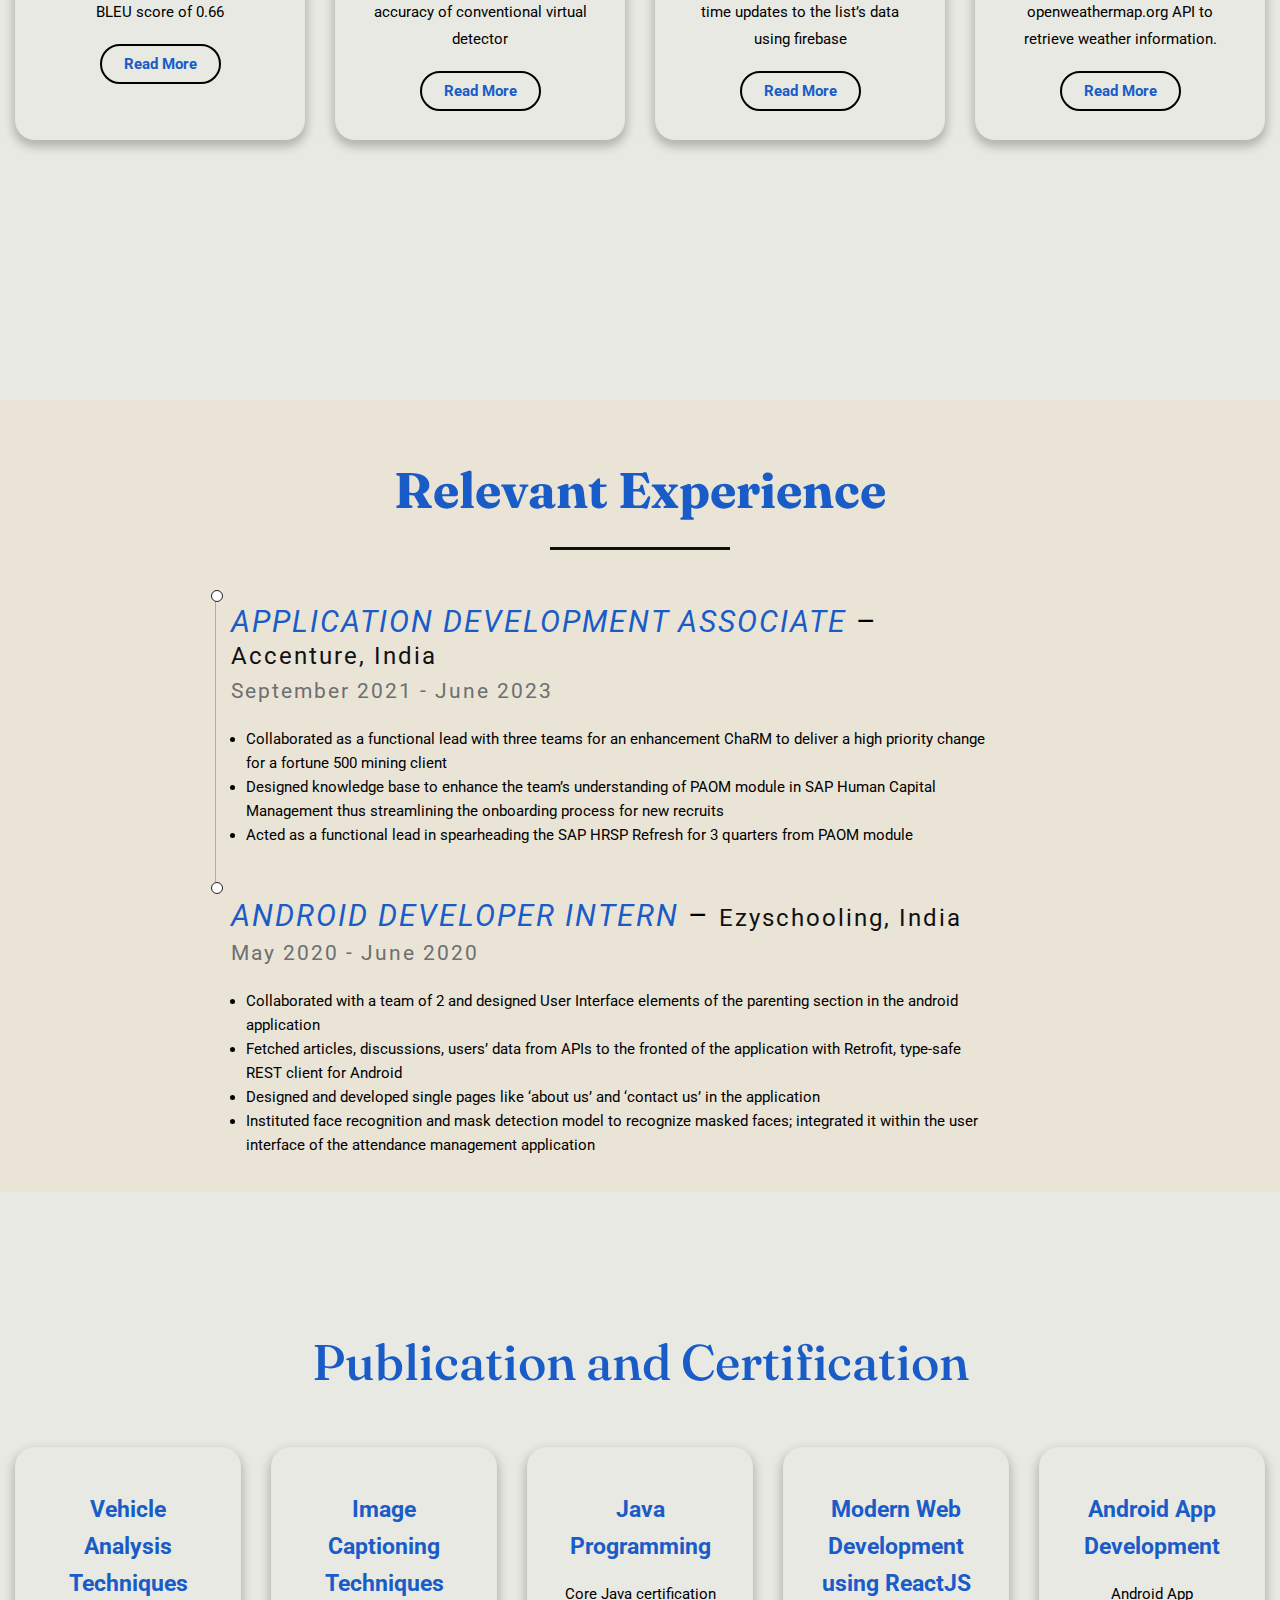
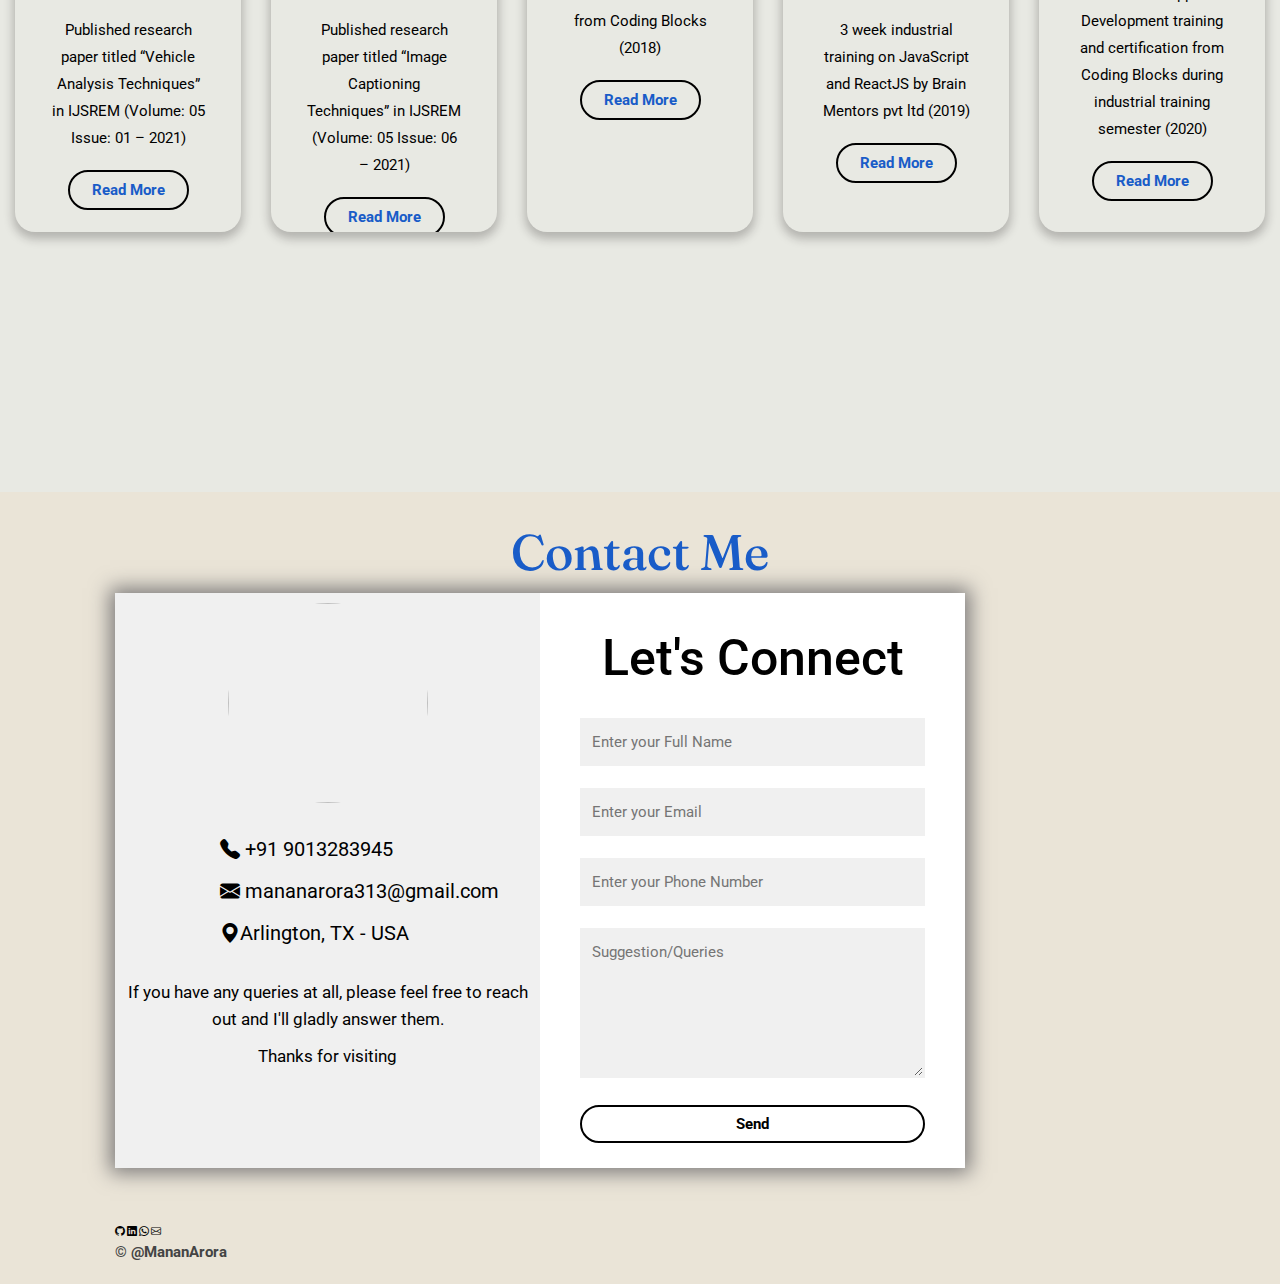
==== commit b5c61946: "Update index.html" ====
--- a/index.html
+++ b/index.html
@@ -46,18 +46,20 @@
         <!-- Hero section starts-->
         <section class="hero" id="hero">
             <div class="herocontent">
-                <h4>Hi There!
-                    <span class="wave" role="img" aria-labelledby="wave">👋</span>
+                <h4>Hi There!<span class="wave" role="img" aria-labelledby="wave"><h3>👋</h3></span>
                 </h4>
                 <h2>I'm <span class="surname">MANAN ARORA</span></h2>
                 <h3><span class="span2">Software</span><span class="span2"> Developer</span></h3>
 
                 <button class="btn1">Hire Me</button>
-                <button class="btn2">Resume <i class="bi bi-download"></i></button>
+                <button class="btn2">Resume
+                    <i class="bi bi-download"></i>
+
+                </button>
             </div>
 
             <div class="image">
-                <img src="Hero-image.jpg" alt=" " height="200" width="300">
+                <img src="images/hero-image.jpg" alt=" " height="400" width="600">
             </div>
         </section>
         <!-- Hero section end-->
@@ -66,7 +68,7 @@
         <!-- About section starts -->
         <section class="about" id="about">
             <div class="main">
-                <img src="" alt="About IMG - Professional">
+                <img src="images/about-me.jpg" alt="About IMG - Professional">
                 <div class="about-text">
                     <h2>About Me</h2>
                     <h5>Software Developer</h5>
@@ -325,7 +327,7 @@
             <div class="container ContactUs">
                 <div class="contact-box">
                     <div class="left contactLeft">
-                        <img src="contact-me.jpg" class="contact-img" alt="" width="150px"></img>
+                        <img src="images/contact-me.jpg" class="contact-img" alt="" width="150px"></img>
 
                         <div class="contact-info">
                             <p><i class="bi bi-telephone-fill"></i> +91 9013283945</p>
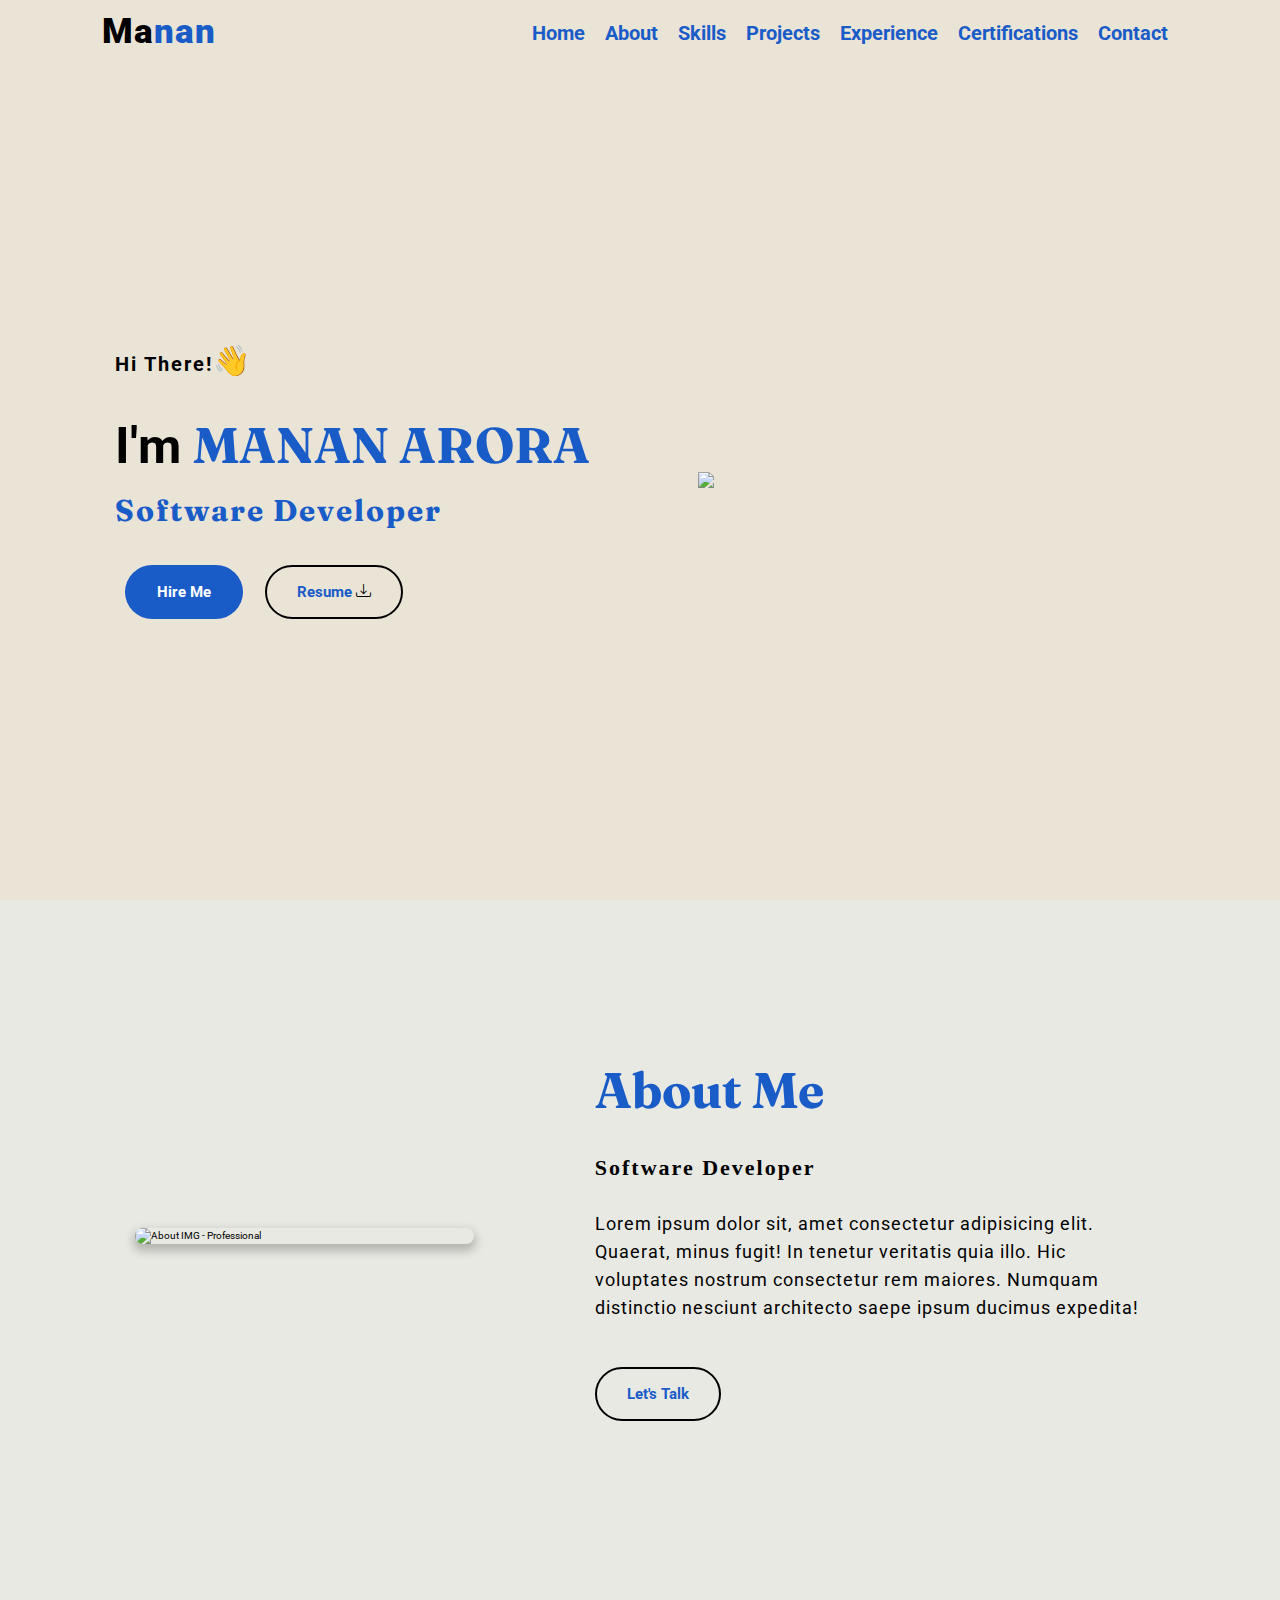
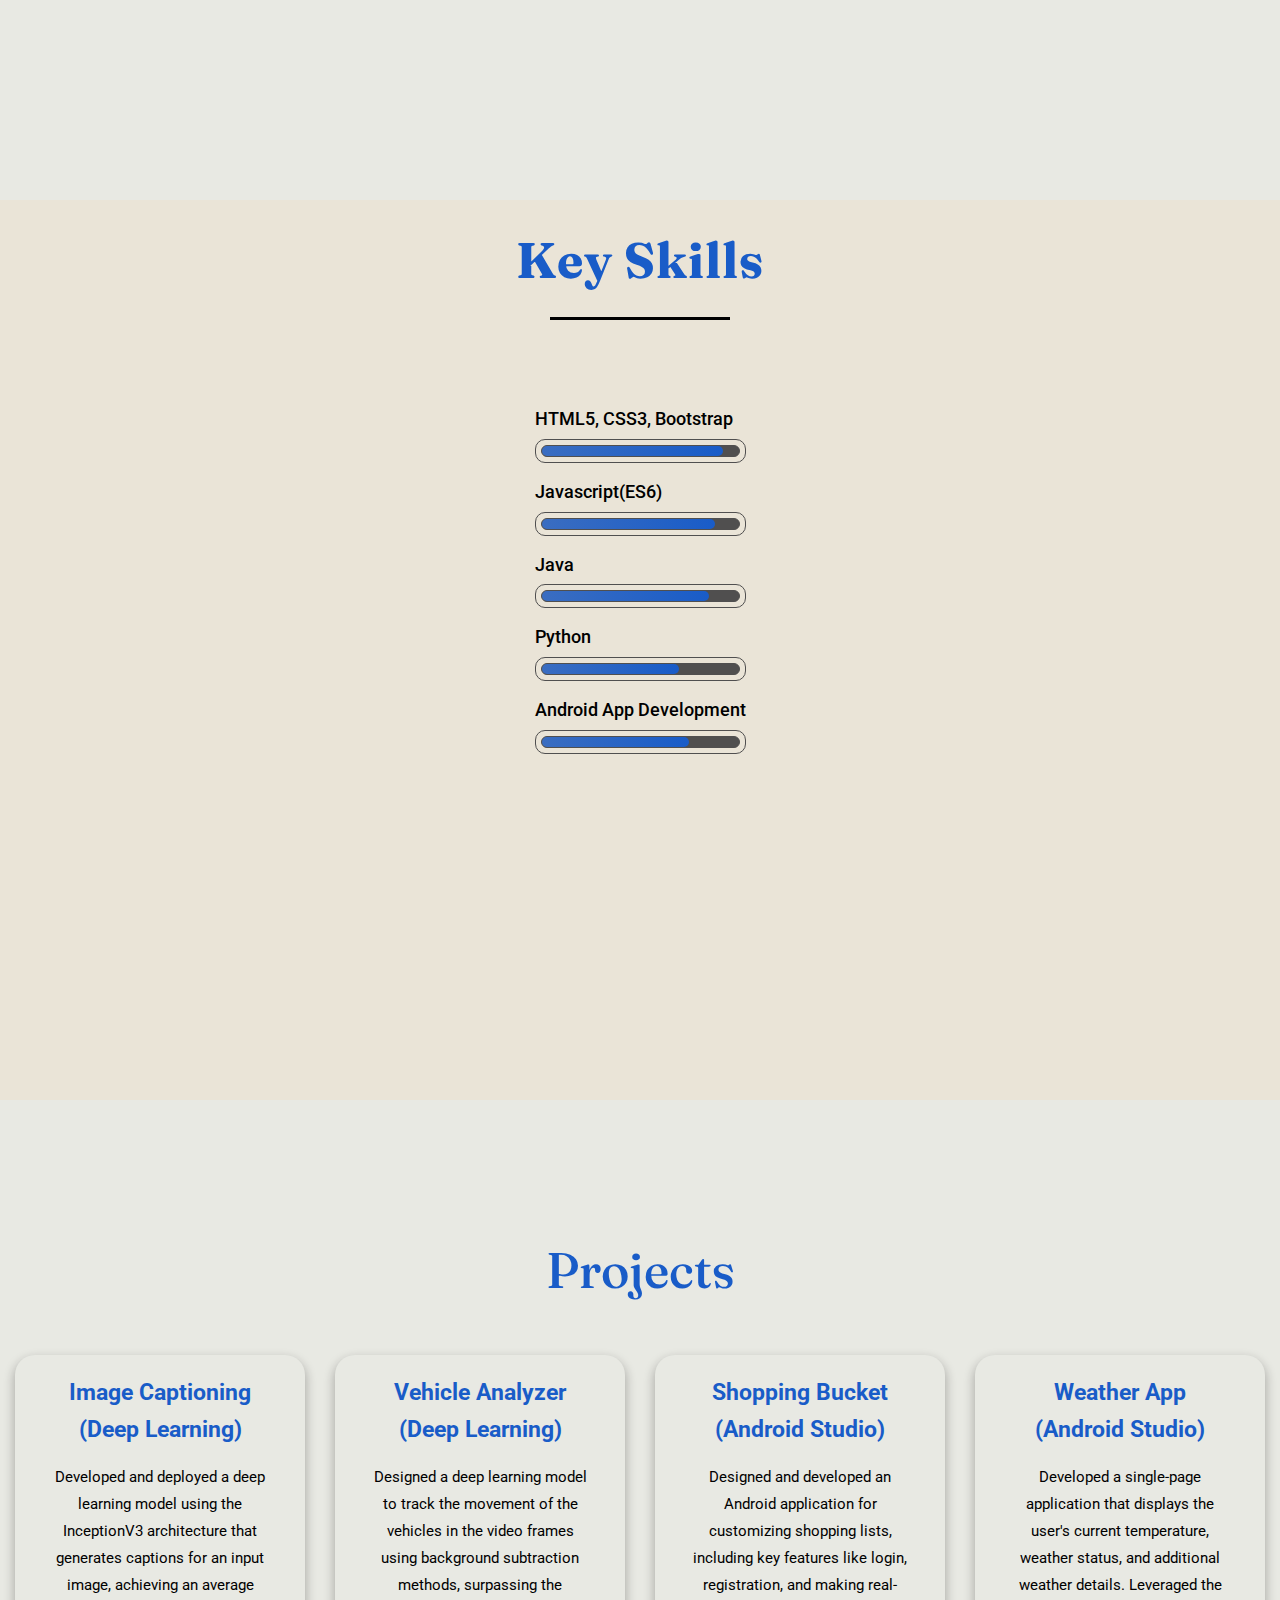
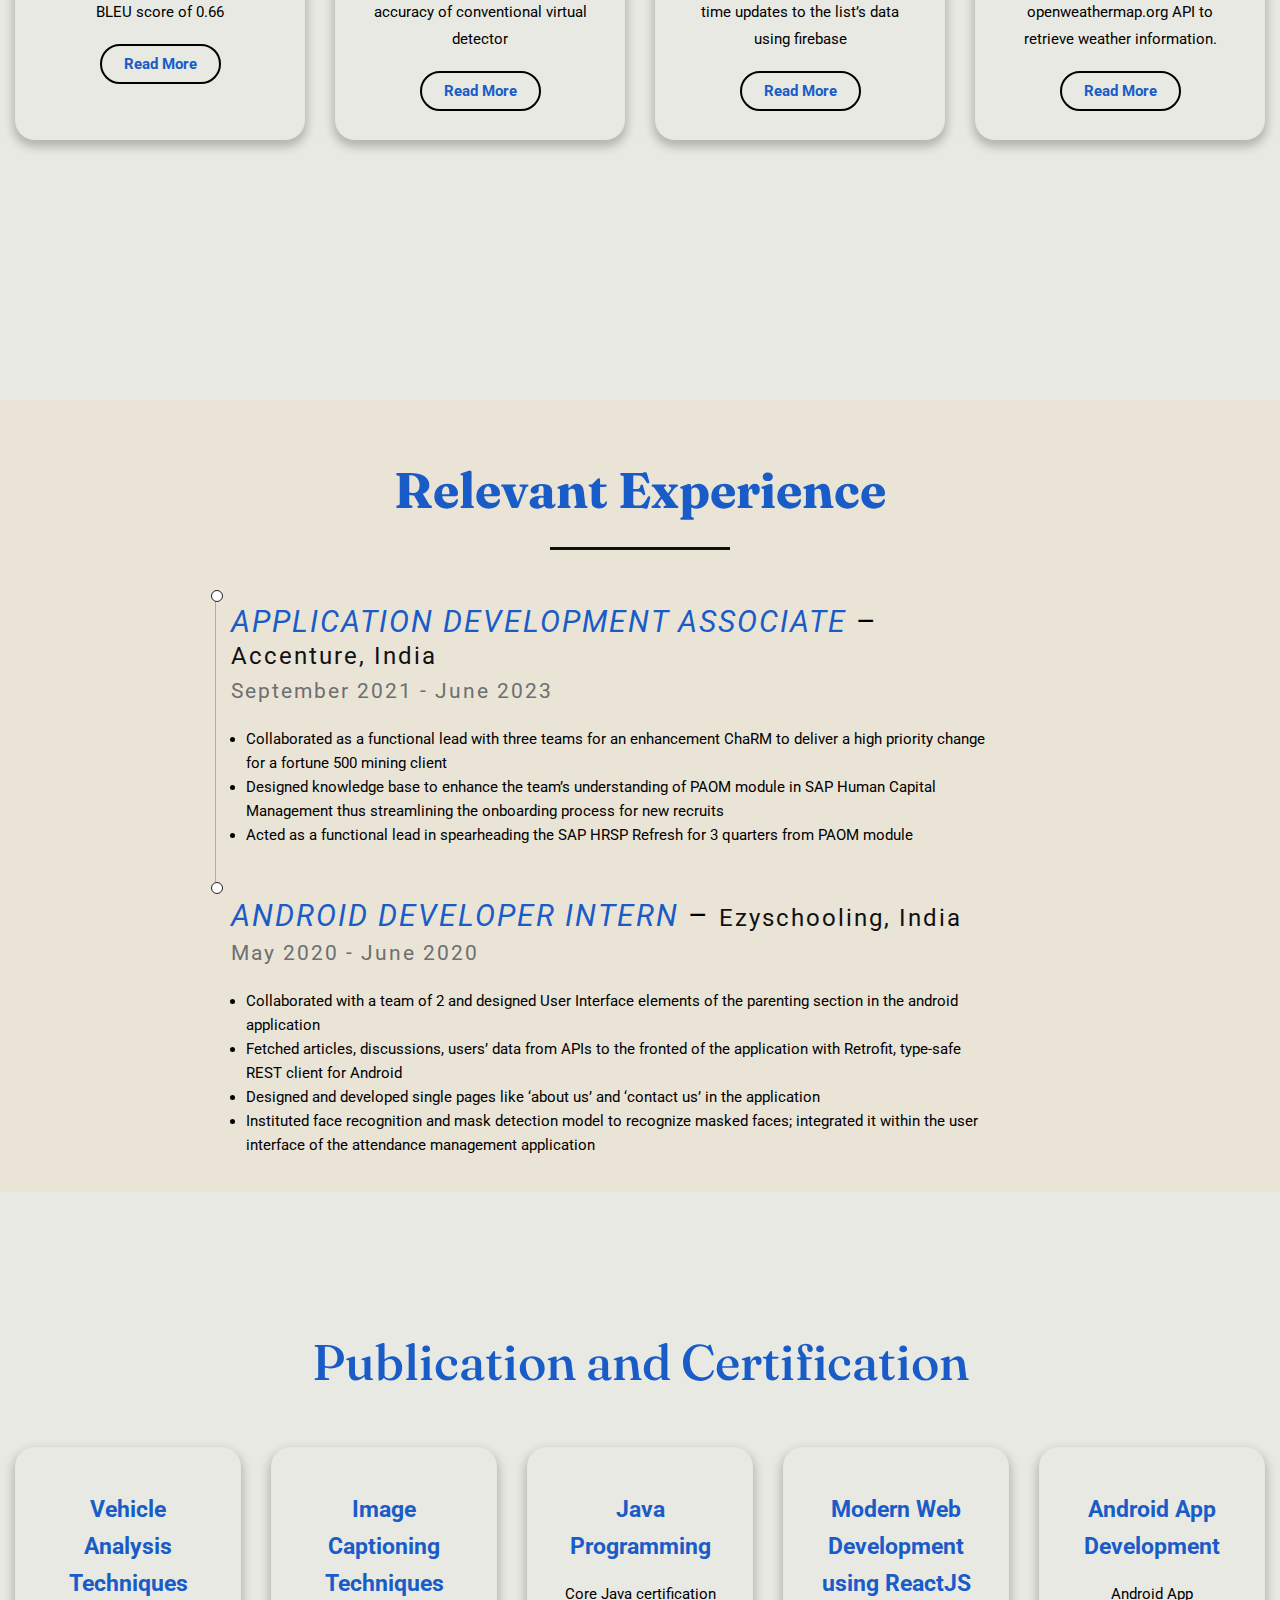
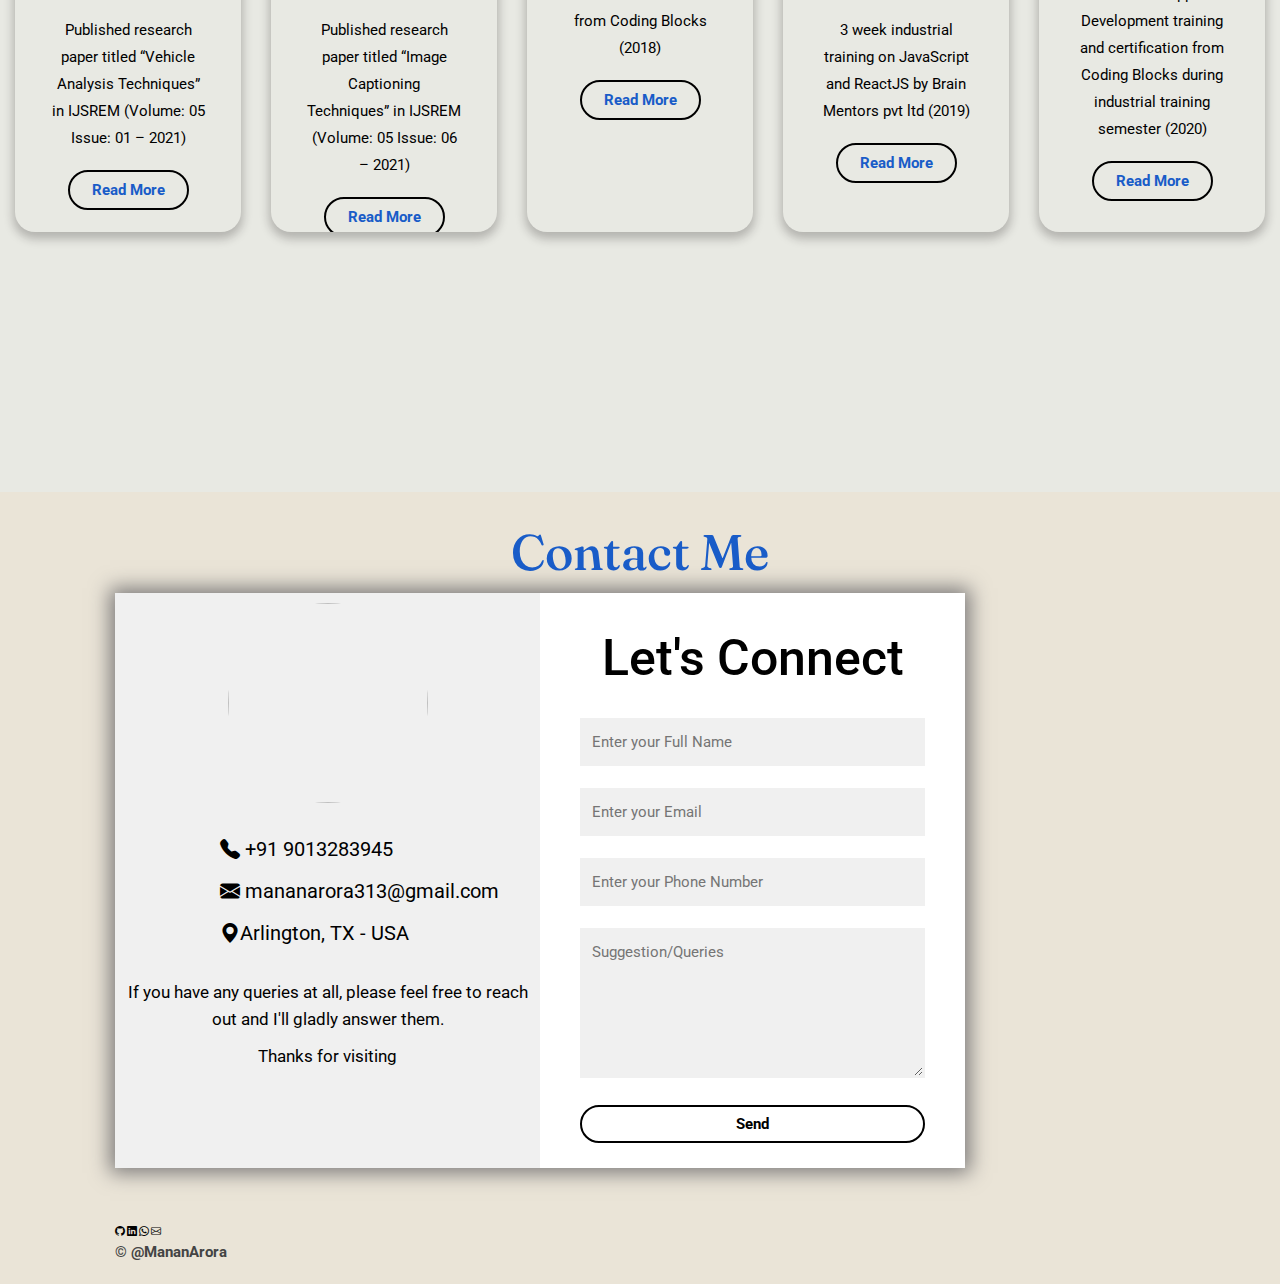
==== commit cc709812: "Fixed Responsive bug for Hero img" ====
--- a/index.html
+++ b/index.html
@@ -59,7 +59,7 @@
             </div>
 
             <div class="image">
-                <img src="images/hero-image.jpg" alt=" " height="400" width="600">
+                <img src="images/hero-image.jpg" alt=" " height="auto" width="100%">
             </div>
         </section>
         <!-- Hero section end-->
@@ -68,7 +68,7 @@
         <!-- About section starts -->
         <section class="about" id="about">
             <div class="main">
-                <img src="images/about-me.jpg" alt="About IMG - Professional">
+                <img src="images/about-me.jpg" alt="About IMG - Professional" max-height="30%" width="30%">
                 <div class="about-text">
                     <h2>About Me</h2>
                     <h5>Software Developer</h5>
--- a/styles.css
+++ b/styles.css
@@ -311,7 +311,7 @@
 
 .about img{
   height: auto;
-  width: 430px;
+  /* width: auto; */
   border-radius: 30px;
   box-shadow: rgba(26, 24, 24, 0.25) 0px 5px 10px 2px;
 }
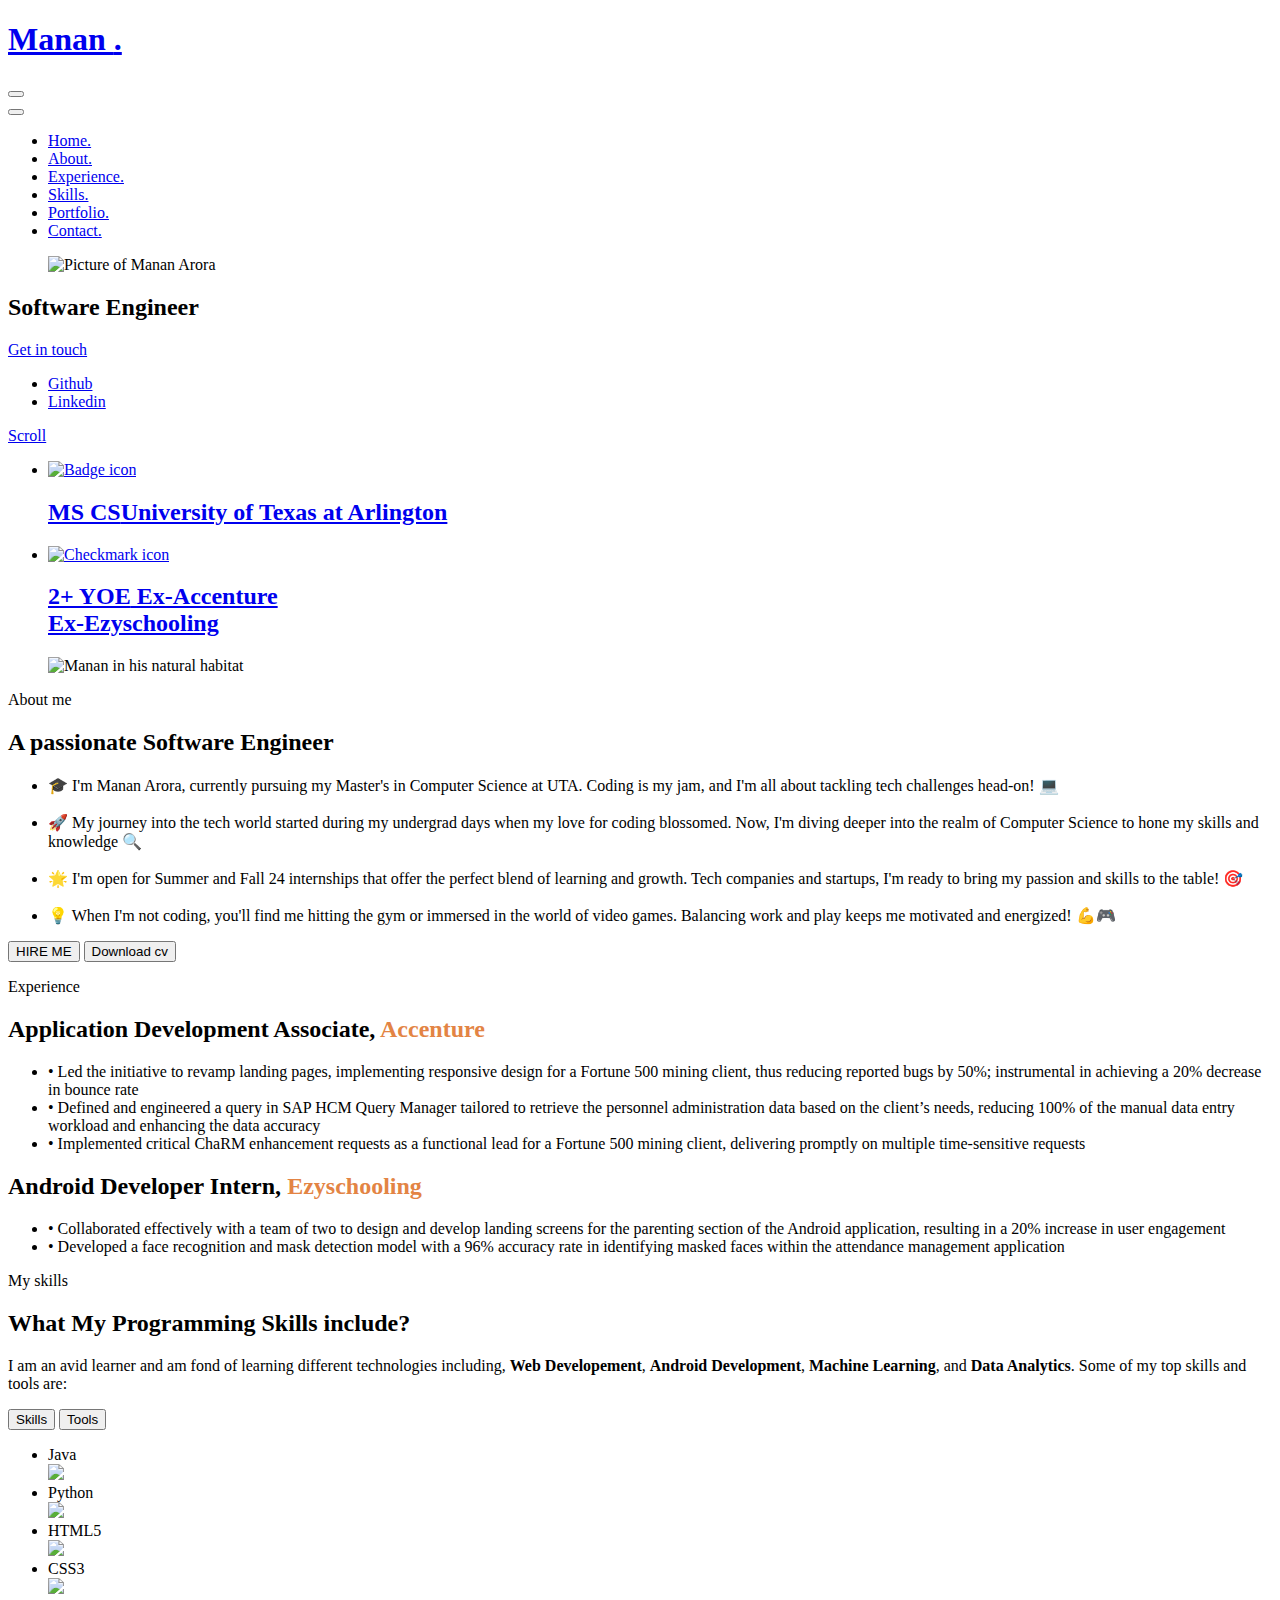
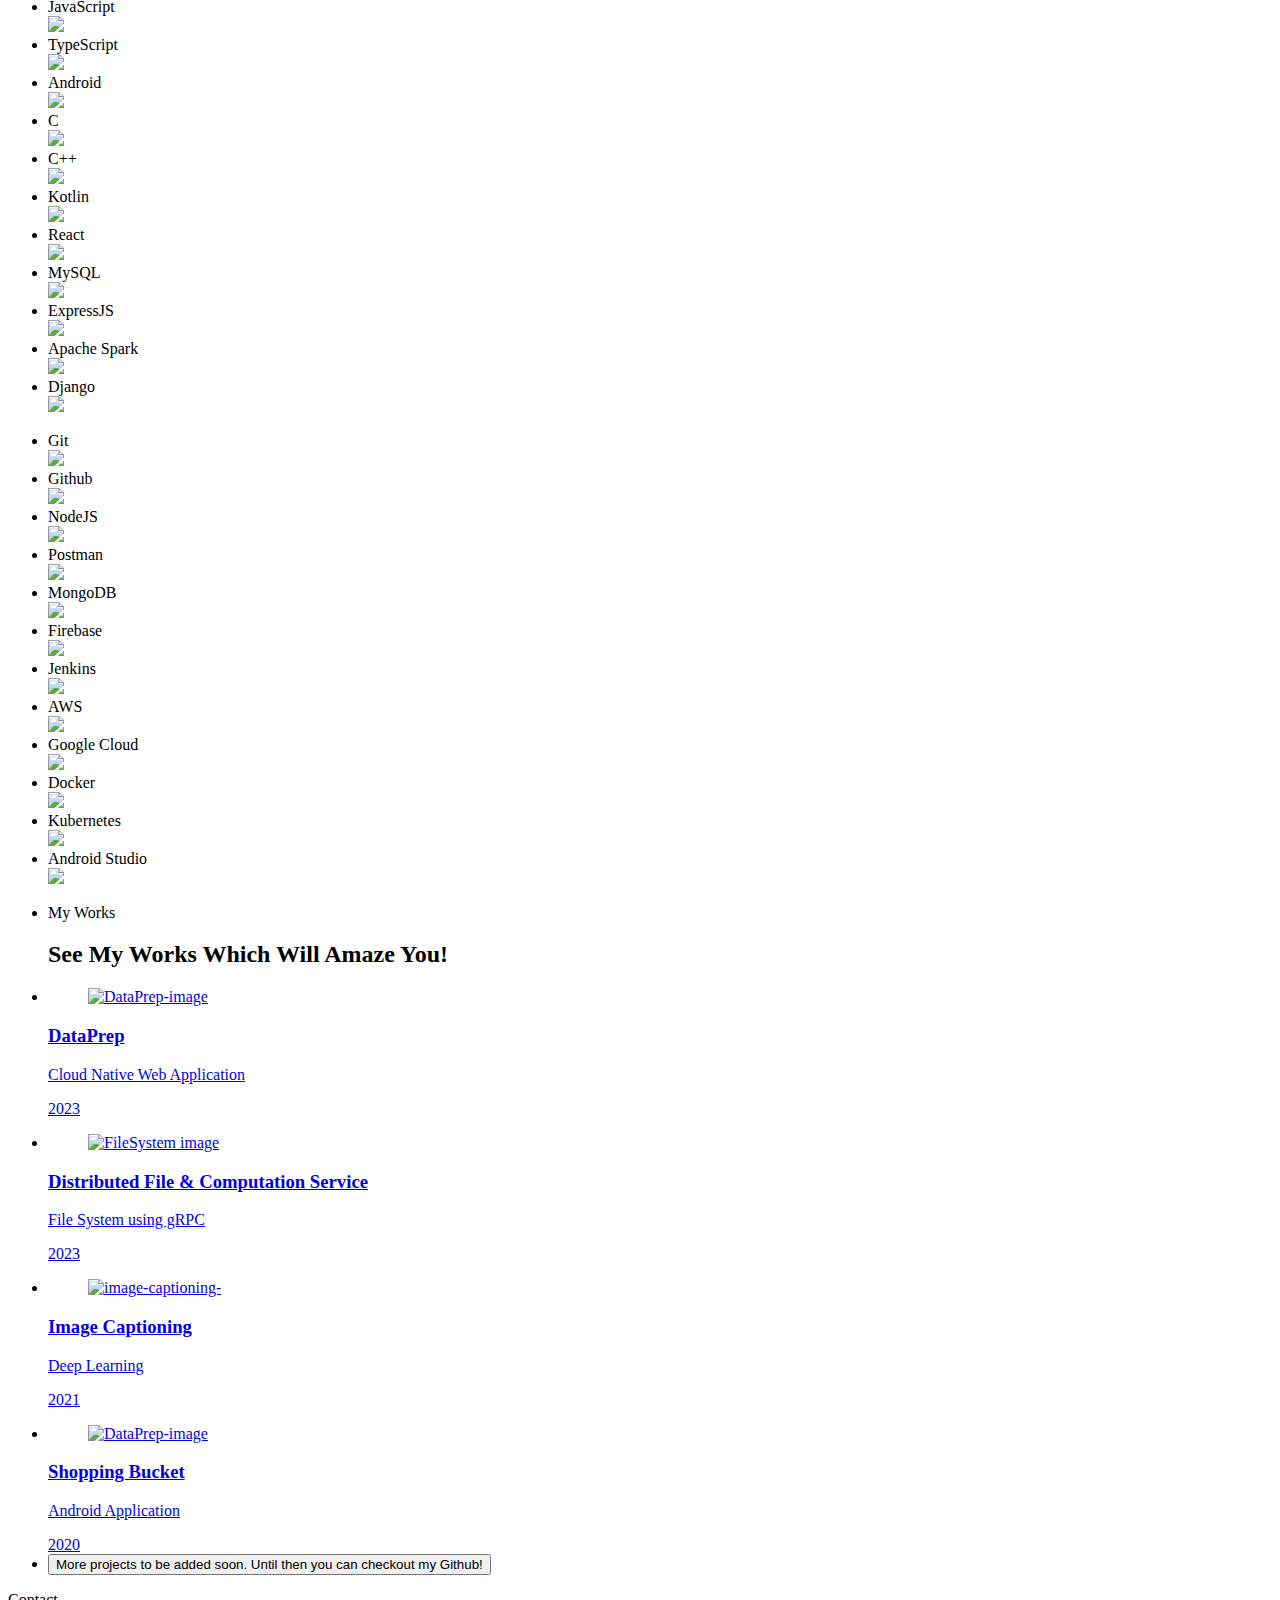
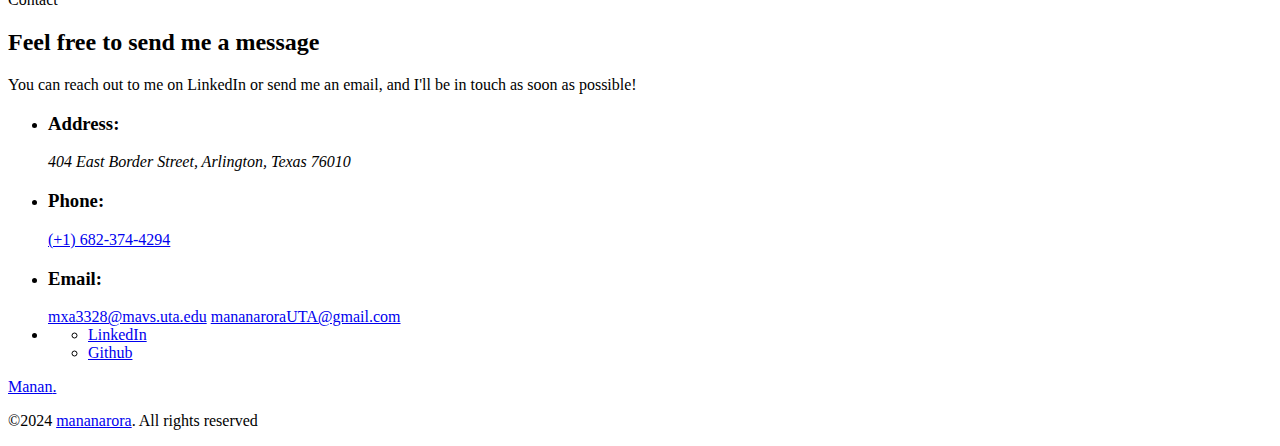
==== commit 89467b53: "updated index.html with grammar mistakes" ====
--- a/index.html
+++ b/index.html
@@ -1,373 +1,961 @@
 <!DOCTYPE html>
 <html lang="en">
-
-<head>
-    <title>Manan Arora</title>
-    <!-- Include this CDN for using icons -->
-    <link rel="stylesheet" href="styles.css">
-
-</head>
-
-<body>
-    <meta name="viewport" content="width=device-width, initial-scale=1.0">
-    <div class="main-container">
-        <!-- header section -->
-        <header>
-
-            <section class="nav">
-                <!-- We can also insert any logo here -->
-
-                <div class="logo">
-                    <h2 class="logo">Ma<span>nan</span></h2>
-                </div>
-
-                <!-- checkbox to control icon's state-->
-                <input id="menu-toggle" type="checkbox" />
-                <label class="menu-button-container" for="menu-toggle">
-                    <div class="menu-button"></div>
-                </label>
-
-                <!-- Main Menu-->
-
-                <ul class="menu">
-                    <li><a href="#hero">Home</a></li>
-                    <li><a href="#about">About</a></li>
-                    <li><a href="#skills">Skills</a></li>
-                    <li><a href="#projects">Projects</a></li>
-                    <li><a href="#experience">Experience</a></li>
-                    <li><a href="#Certi">Certifications</a></li>
-                    <li><a href="#contact">Contact</a></li>
+  <head>
+    <meta charset="UTF-8" />
+    <meta name="viewport" content="width=device-width, initial-scale=1.0" />
+    <title>Manan - Personal Portfolio</title>
+
+    <link rel="shortcut icon" href="./favicon.svg" type="image/svg+xml" />
+    <link rel="stylesheet" href="./assets/css/style.css" />
+
+    <!--
+        Google fonts stylesheet
+    -->
+    <link rel="preconnect" href="https://fonts.googleapis.com" />
+    <link rel="preconnect" href="https://fonts.gstatic.com" crossorigin />
+    <link
+      href="https://fonts.googleapis.com/css2?family=Poppins:wght@700&family=Roboto:wght@400;700&family=Saira+Stencil+One&display=swap"
+      rel="stylesheet"
+    />
+
+    <link
+      rel="stylesheet"
+      type="text/css"
+      href="https://cdn.jsdelivr.net/gh/devicons/devicon@latest/devicon.min.css"
+    />
+  </head>
+  <body class="dark_theme">
+    <!--Header-->
+
+    <header class="header active">
+      <div class="container">
+        <h1 class="h1 logo">
+          <a href="#">Manan <span>.</span></a>
+        </h1>
+
+        <div class="navbar-actions">
+          <button
+            class="theme-btn"
+            aria-label="Change Theme"
+            title="Change Theme"
+            data-theme-btn
+          >
+            <span class="icon"></span>
+          </button>
+        </div>
+
+        <button
+          class="nav-toggle-btn"
+          aria-label="Toggle Menu"
+          title="Toggle Menu"
+          data-nav-toggle-btn
+        >
+          <span class="one"></span>
+          <span class="two"></span>
+          <span class="three"></span>
+        </button>
+
+        <nav class="navbar" data-navbar>
+          <ul class="navbar-list">
+            <li>
+              <a href="#home" class="navbar-link">Home.</a>
+            </li>
+
+            <li>
+              <a href="#about" class="navbar-link">About.</a>
+            </li>
+
+            <li>
+              <a href="#experience" class="navbar-link">Experience.</a>
+            </li>
+
+            <li>
+              <a href="#skills" class="navbar-link">Skills.</a>
+            </li>
+
+            <li>
+              <a href="#portfolio" class="navbar-link">Portfolio.</a>
+            </li>
+
+            <li>
+              <a href="#contact" class="navbar-link">Contact.</a>
+            </li>
+          </ul>
+        </nav>
+      </div>
+    </header>
+
+    <main>
+      <article class="container">
+        <!--
+          HERO SECTION
+        -->
+
+        <section class="hero" id="home">
+          <figure class="hero-banner">
+            <picture>
+              <!--To be edited-->
+              <source
+                media="(min-width: 768px)"
+                srcset="assets/images/manan-image.jpeg"
+              />
+              <source
+                media="(min-width: 500px)"
+                srcset="assets/images/manan-image.jpeg"
+              />
+              <img
+                src="assets/images/manan-image.jpeg"
+                alt="Picture of Manan Arora"
+                class="w-100"
+              />
+            </picture>
+          </figure>
+
+          <div class="hero-content">
+            <h2 class="h2 hero-title">Software Engineer</h2>
+
+            <a href="#contact" class="btn btn-primary">Get in touch</a>
+          </div>
+          <ul class="hero-social-list">
+            <li>
+              <a
+                href="https://github.com/manan05"
+                class="hero-social-link"
+                target="_blank"
+              >
+                <ion-icon name="logo-github"></ion-icon>
+
+                <div class="tooltip">Github</div>
+              </a>
+            </li>
+
+            <li>
+              <a
+                href="https://www.linkedin.com/in/manan05/"
+                class="hero-social-link"
+                target="_blank"
+              >
+                <ion-icon name="logo-linkedin"></ion-icon>
+
+                <div class="tooltip">Linkedin</div>
+              </a>
+            </li>
+          </ul>
+          <a href="#stats" class="scroll-down">Scroll</a>
+        </section>
+
+        <!-- 
+        - #STATS
+      -->
+
+        <section class="stats" id="stats">
+          <ul class="stats-list">
+            <li>
+              <a href="#" class="stats-card">
+                <div class="card-icon">
+                  <img
+                    src="./assets/images/stats-card_icon-1.png"
+                    alt="Badge icon"
+                  />
+                </div>
+
+                <h2 class="h2 card-title">
+                  MS CS<strong>University of Texas at Arlington</strong>
+                </h2>
+
+                <ion-icon name="chevron-forward-outline"></ion-icon>
+              </a>
+            </li>
+
+            <li>
+              <a href="#" class="stats-card">
+                <div class="card-icon">
+                  <img
+                    src="./assets/images/stats-card_icon-2.png"
+                    alt="Checkmark icon"
+                  />
+                </div>
+
+                <h2 class="h2 card-title">
+                  2+ YOE<strong> Ex-Accenture <br />Ex-Ezyschooling</strong>
+                </h2>
+
+                <ion-icon name="chevron-forward-outline"></ion-icon>
+              </a>
+            </li>
+          </ul>
+        </section>
+
+        <!-- - #ABOUT -->
+
+        <section class="about" id="about">
+          <figure class="about-banner">
+            <img
+              src="./assets/images/hero-image.jpg"
+              alt="Manan in his natural habitat"
+              class="w-100"
+            />
+          </figure>
+
+          <div class="about-content section-content">
+            <p class="section-subtitle">About me</p>
+
+            <h2 class="h3 section-title">A passionate Software Engineer</h2>
+            <ul class="section-text">
+              <li>
+                🎓 I'm Manan Arora, currently pursuing my Master's in Computer
+                Science at UTA. Coding is my jam, and I'm all about tackling
+                tech challenges head-on! 💻
+              </li>
+              <br />
+              <li>
+                🚀 My journey into the tech world started during my undergrad
+                days when my love for coding blossomed. Now, I'm diving deeper
+                into the realm of Computer Science to hone my skills and
+                knowledge 🔍
+              </li>
+              <br />
+              <li>
+                🌟 I'm open for Summer and Fall 24 internships that offer the
+                perfect blend of learning and growth. Tech companies and
+                startups, I'm ready to bring my passion and skills to the table!
+                🎯
+              </li>
+              <br />
+              <li>
+                💡 When I'm not coding, you'll find me hitting the gym or
+                immersed in the world of video games. Balancing work and play
+                keeps me motivated and energized! 💪🎮
+              </li>
+            </ul>
+
+            <div class="btn-group">
+              <button class="btn btn-secondary" onclick="scrollToContact()">
+                HIRE ME
+              </button>
+
+              <button class="btn btn-primary" onclick="downloadResume()">
+                Download cv
+              </button>
+            </div>
+          </div>
+        </section>
+
+        <!--RELEVANT EXPERIENCE-->
+
+        <section class="experience" id="experience">
+          <div class="experience-content section-content">
+            <p class="section-subtitle">Experience</p>
+            <div>
+              <h2 class="h3 experience-title">
+                Application Development Associate,
+                <font color="#E38444">Accenture</font>
+              </h2>
+
+              <ul class="section-text">
+                <li>
+                  • Led the initiative to revamp landing pages, implementing
+                  responsive design for a Fortune 500 mining client, thus
+                  reducing reported bugs by 50%; instrumental in achieving a 20%
+                  decrease in bounce rate
+                </li>
+                <li>
+                  • Defined and engineered a query in SAP HCM Query Manager
+                  tailored to retrieve the personnel administration data based
+                  on the client’s needs, reducing 100% of the manual data entry
+                  workload and enhancing the data accuracy
+                </li>
+                <li>
+                  • Implemented critical ChaRM enhancement requests as a
+                  functional lead for a Fortune 500 mining client, delivering
+                  promptly on multiple time-sensitive requests
+                </li>
+              </ul>
+            </div>
+            <div>
+              <h2 class="h3 experience-title">
+                Android Developer Intern,
+                <font color="#E38444">Ezyschooling</font>
+              </h2>
+
+              <ul class="section-text">
+                <li>
+                  • Collaborated effectively with a team of two to design and
+                  develop landing screens for the parenting section of the
+                  Android application, resulting in a 20% increase in user
+                  engagement
+                </li>
+                <li>
+                  • Developed a face recognition and mask detection model with a
+                  96% accuracy rate in identifying masked faces within the
+                  attendance management application
+                </li>
+              </ul>
+            </div>
+          </div>
+        </section>
+        <!-- 
+        - #SKILLS
+      -->
+
+        <section class="skills" id="skills">
+          <div class="skills-content section-content">
+            <p class="section-subtitle">My skills</p>
+
+            <h2 class="h3 section-title">
+              What My Programming Skills include?
+            </h2>
+
+            <p class="section-text">
+              I am an avid learner and am fond of learning different
+              technologies including,
+              <strong>Web Developement</strong>,
+              <strong>Android Development</strong>,
+              <strong>Machine Learning</strong>, and
+              <strong>Data Analytics</strong>. Some of my top skills and tools
+              are:
+            </p>
+
+            <div class="skills-toggle" data-toggle-box>
+              <button class="toggle-btn active" data-toggle-btn>Skills</button>
+
+              <button class="toggle-btn" data-toggle-btn>Tools</button>
+            </div>
+          </div>
+
+          <div class="skills-box" data-skills-box>
+            <ul class="skills-list">
+              <li>
+                <div class="skill-card">
+                  <div class="tooltip">Java</div>
+                  <div class="card-icon">
+                    <img
+                      src="https://cdn.jsdelivr.net/gh/devicons/devicon@latest/icons/java/java-original.svg"
+                    />
+                  </div>
+                </div>
+              </li>
+
+              <li>
+                <div class="skill-card">
+                  <div class="tooltip">Python</div>
+                  <div class="card-icon">
+                    <img
+                      src="https://cdn.jsdelivr.net/gh/devicons/devicon@latest/icons/python/python-original.svg"
+                    />
+                  </div>
+                </div>
+              </li>
+
+              <li>
+                <div class="skill-card">
+                  <div class="tooltip">HTML5</div>
+                  <div class="card-icon">
+                    <img
+                      src="https://cdn.jsdelivr.net/gh/devicons/devicon@latest/icons/html5/html5-original.svg"
+                    />
+                  </div>
+                </div>
+              </li>
+
+              <li>
+                <div class="skill-card">
+                  <div class="tooltip">CSS3</div>
+                  <div class="card-icon">
+                    <img
+                      src="https://cdn.jsdelivr.net/gh/devicons/devicon@latest/icons/css3/css3-original.svg"
+                    />
+                  </div>
+                </div>
+              </li>
+
+              <li>
+                <div class="skill-card">
+                  <div class="tooltip">JavaScript</div>
+                  <div class="card-icon">
+                    <img
+                      src="https://cdn.jsdelivr.net/gh/devicons/devicon@latest/icons/javascript/javascript-original.svg"
+                    />
+                  </div>
+                </div>
+              </li>
+
+              <li>
+                <div class="skill-card">
+                  <div class="tooltip">TypeScript</div>
+                  <div class="card-icon">
+                    <img
+                      src="https://cdn.jsdelivr.net/gh/devicons/devicon@latest/icons/typescript/typescript-original.svg"
+                    />
+                  </div>
+                </div>
+              </li>
+
+              <li>
+                <div class="skill-card">
+                  <div class="tooltip">Android</div>
+                  <div class="card-icon">
+                    <img
+                      src="https://cdn.jsdelivr.net/gh/devicons/devicon@latest/icons/android/android-original.svg"
+                    />
+                  </div>
+                </div>
+              </li>
+
+              <li>
+                <div class="skill-card">
+                  <div class="tooltip">C</div>
+                  <div class="card-icon">
+                    <img
+                      src="https://cdn.jsdelivr.net/gh/devicons/devicon@latest/icons/c/c-original.svg"
+                    />
+                  </div>
+                </div>
+              </li>
+
+              <li>
+                <div class="skill-card">
+                  <div class="tooltip">C++</div>
+                  <div class="card-icon">
+                    <img
+                      src="https://cdn.jsdelivr.net/gh/devicons/devicon@latest/icons/cplusplus/cplusplus-original.svg"
+                    />
+                  </div>
+                </div>
+              </li>
+
+              <li>
+                <div class="skill-card">
+                  <div class="tooltip">Kotlin</div>
+                  <div class="card-icon">
+                    <img
+                      src="https://cdn.jsdelivr.net/gh/devicons/devicon@latest/icons/kotlin/kotlin-original.svg"
+                    />
+                  </div>
+                </div>
+              </li>
+
+              <li>
+                <div class="skill-card">
+                  <div class="tooltip">React</div>
+                  <div class="card-icon">
+                    <img
+                      src="https://cdn.jsdelivr.net/gh/devicons/devicon@latest/icons/react/react-original.svg"
+                    />
+                  </div>
+                </div>
+              </li>
+
+              <li>
+                <div class="skill-card">
+                  <div class="tooltip">MySQL</div>
+                  <div class="card-icon">
+                    <img
+                      src="https://cdn.jsdelivr.net/gh/devicons/devicon@latest/icons/mysql/mysql-original.svg"
+                    />
+                  </div>
+                </div>
+              </li>
+
+              <li>
+                <div class="skill-card">
+                  <div class="tooltip">ExpressJS</div>
+                  <div class="card-icon">
+                    <img
+                      src="https://cdn.jsdelivr.net/gh/devicons/devicon@latest/icons/express/express-original.svg"
+                    />
+                  </div>
+                </div>
+              </li>
+
+              <li>
+                <div class="skill-card">
+                  <div class="tooltip">Apache Spark</div>
+                  <div class="card-icon">
+                    <img
+                      src="https://cdn.jsdelivr.net/gh/devicons/devicon@latest/icons/apachespark/apachespark-original.svg"
+                    />
+                  </div>
+                </div>
+              </li>
+
+              <li>
+                <div class="skill-card">
+                  <div class="tooltip">Django</div>
+                  <div class="card-icon">
+                    <img
+                      src="https://cdn.jsdelivr.net/gh/devicons/devicon@latest/icons/django/django-plain.svg"
+                    />
+                  </div>
+                </div>
+              </li>
+            </ul>
+
+            <ul class="tools-list">
+              <li>
+                <div class="skill-card">
+                  <div class="tooltip">Git</div>
+                  <div class="card-icon">
+                    <img
+                      src="https://cdn.jsdelivr.net/gh/devicons/devicon@latest/icons/git/git-original.svg"
+                    />
+                  </div>
+                </div>
+              </li>
+
+              <li>
+                <div class="skill-card">
+                  <div class="tooltip">Github</div>
+                  <div class="card-icon">
+                    <img
+                      src="https://cdn.jsdelivr.net/gh/devicons/devicon@latest/icons/github/github-original.svg"
+                    />
+                  </div>
+                </div>
+              </li>
+              <li>
+                <div class="skill-card">
+                  <div class="tooltip">NodeJS</div>
+                  <div class="card-icon">
+                    <img
+                      src="https://cdn.jsdelivr.net/gh/devicons/devicon@latest/icons/nodejs/nodejs-original.svg"
+                    />
+                  </div>
+                </div>
+              </li>
+              <li>
+                <div class="skill-card">
+                  <div class="tooltip">Postman</div>
+                  <div class="card-icon">
+                    <img
+                      src="https://cdn.jsdelivr.net/gh/devicons/devicon@latest/icons/postman/postman-original.svg"
+                    />
+                  </div>
+                </div>
+              </li>
+
+              <li>
+                <div class="skill-card">
+                  <div class="tooltip">MongoDB</div>
+                  <div class="card-icon">
+                    <img
+                      src="https://cdn.jsdelivr.net/gh/devicons/devicon@latest/icons/mongodb/mongodb-original.svg"
+                    />
+                  </div>
+                </div>
+              </li>
+
+              <li>
+                <div class="skill-card">
+                  <div class="tooltip">Firebase</div>
+                  <div class="card-icon">
+                    <img
+                      src="https://cdn.jsdelivr.net/gh/devicons/devicon@latest/icons/firebase/firebase-original.svg"
+                    />
+                  </div>
+                </div>
+              </li>
+
+              <li>
+                <div class="skill-card">
+                  <div class="tooltip">Jenkins</div>
+                  <div class="card-icon">
+                    <img
+                      src="https://cdn.jsdelivr.net/gh/devicons/devicon@latest/icons/jenkins/jenkins-original.svg"
+                    />
+                  </div>
+                </div>
+              </li>
+
+              <li>
+                <div class="skill-card">
+                  <div class="tooltip">AWS</div>
+                  <div class="card-icon">
+                    <img
+                      src="https://cdn.jsdelivr.net/gh/devicons/devicon@latest/icons/amazonwebservices/amazonwebservices-original-wordmark.svg"
+                    />
+                  </div>
+                </div>
+              </li>
+
+              <li>
+                <div class="skill-card">
+                  <div class="tooltip">Google Cloud</div>
+                  <div class="card-icon">
+                    <img
+                      src="https://cdn.jsdelivr.net/gh/devicons/devicon@latest/icons/googlecloud/googlecloud-original.svg"
+                    />
+                  </div>
+                </div>
+              </li>
+
+              <li>
+                <div class="skill-card">
+                  <div class="tooltip">Docker</div>
+                  <div class="card-icon">
+                    <img
+                      src="https://cdn.jsdelivr.net/gh/devicons/devicon@latest/icons/docker/docker-original.svg"
+                    />
+                  </div>
+                </div>
+              </li>
+
+              <li>
+                <div class="skill-card">
+                  <div class="tooltip">Kubernetes</div>
+                  <div class="card-icon">
+                    <img
+                      src="https://cdn.jsdelivr.net/gh/devicons/devicon@latest/icons/kubernetes/kubernetes-original.svg"
+                    />
+                  </div>
+                </div>
+              </li>
+
+              <li>
+                <div class="skill-card">
+                  <div class="tooltip">Android Studio</div>
+                  <div class="card-icon">
+                    <img
+                      src="https://cdn.jsdelivr.net/gh/devicons/devicon@latest/icons/androidstudio/androidstudio-original.svg"
+                    />
+                  </div>
+                </div>
+              </li>
+            </ul>
+          </div>
+        </section>
+
+        <!-- 
+        - #PROJECTS
+      -->
+
+        <section class="project" id="portfolio">
+          <ul class="project-list">
+            <li>
+              <div class="project-content section-content">
+                <p class="section-subtitle">My Works</p>
+
+                <h2 class="h3 section-title">
+                  See My Works Which Will Amaze You!
+                </h2>
+              </div>
+            </li>
+
+            <li>
+              <a
+                href="https://github.com/manan05/DataPrep"
+                class="project-card"
+                target="_blank"
+              >
+                <figure class="card-banner">
+                  <img
+                    src="./assets/images/dataprep.jpg"
+                    class="w-100"
+                    alt="DataPrep-image"
+                  />
+                </figure>
+
+                <div class="card-content">
+                  <h3 class="h4 card-title"><strong>DataPrep</strong></h3>
+                  <p class="card-desc">Cloud Native Web Application</p>
+                  <time class="publish-date" datetime="2023-12">2023</time>
+                </div>
+              </a>
+            </li>
+
+            <li>
+              <a
+                href="https://github.com/manan05/FileSystem"
+                class="project-card"
+                target="_blank"
+              >
+                <figure class="card-banner">
+                  <img
+                    src="./assets/images/folder-files11.jpg"
+                    class="w-100"
+                    alt="FileSystem image"
+                  />
+                </figure>
+
+                <div class="card-content">
+                  <h3 class="h4 card-title">
+                    <strong>Distributed File & Computation Service</strong>
+                  </h3>
+                  <p class="card-desc">File System using gRPC</p>
+                  <time class="publish-date" datetime="2023-12">2023</time>
+                </div>
+              </a>
+            </li>
+
+            <li>
+              <a
+                href="https://github.com/manan05/"
+                class="project-card"
+                target="_blank"
+              >
+                <figure class="card-banner">
+                  <img
+                    src="./assets/images/image-captioning.png"
+                    class="w-100"
+                    alt="image-captioning-"
+                    height="200px"
+                    width="100px"
+                  />
+                </figure>
+
+                <div class="card-content">
+                  <h3 class="h4 card-title">
+                    <strong>Image Captioning</strong>
+                  </h3>
+                  <p class="card-desc">Deep Learning</p>
+                  <time class="publish-date" datetime="2023-12">2021</time>
+                </div>
+              </a>
+            </li>
+
+            <li>
+              <a
+                href="https://github.com/manan05/ShoppingBucket"
+                class="project-card"
+                target="_blank"
+              >
+                <figure class="card-banner">
+                  <img
+                    src="./assets/images/shopping-bucket.png"
+                    class="w-100"
+                    alt="DataPrep-image"
+                    height="285px"
+                    width="100px"
+                  />
+                </figure>
+
+                <div class="card-content">
+                  <h3 class="h4 card-title">
+                    <strong>Shopping Bucket</strong>
+                  </h3>
+                  <p class="card-desc">Android Application</p>
+                  <time class="publish-date" datetime="2023-12">2020</time>
+                </div>
+              </a>
+            </li>
+
+            <!-- <li>
+              <a
+                href="https://github.com/manan05/DataPrep"
+                class="project-card"
+                target="_blank"
+              >
+                <figure class="card-banner">
+                  <img
+                    src="./assets/images/dataprep.jpg"
+                    class="w-100"
+                    alt="DataPrep-image"
+                  />
+                </figure>
+
+                <div class="card-content">
+                  <h3 class="h4 card-title">
+                    <strong>update- DataPrep</strong>
+                  </h3>
+                  <p class="card-desc">Cloud Native Web Application</p>
+                  <time class="publish-date" datetime="2023-12"
+                    >December 2023</time
+                  >
+                </div>
+              </a>
+            </li> -->
+
+            <!-- <li>
+              <a
+                href="https://github.com/manan05/DataPrep"
+                class="project-card"
+                target="_blank"
+              >
+                <figure class="card-banner">
+                  <img
+                    src="./assets/images/dataprep.jpg"
+                    class="w-100"
+                    alt="DataPrep-image"
+                  />
+                </figure>
+
+                <div class="card-content">
+                  <h3 class="h4 card-title">
+                    <strong>update- DataPrep</strong>
+                  </h3>
+                  <p class="card-desc">Cloud Native Web Application</p>
+                  <time class="publish-date" datetime="2023-12"
+                    >December 2023</time
+                  >
+                </div>
+              </a>
+            </li> -->
+
+            <!-- <li>
+              <a
+                href="https://github.com/manan05/DataPrep"
+                class="project-card"
+                target="_blank"
+              >
+                <figure class="card-banner">
+                  <img
+                    src="./assets/images/dataprep.jpg"
+                    class="w-100"
+                    alt="DataPrep-image"
+                  />
+                </figure>
+
+                <div class="card-content">
+                  <h3 class="h4 card-title">
+                    <strong>update- DataPrep</strong>
+                  </h3>
+                  <p class="card-desc">Cloud Native Web Application</p>
+                  <time class="publish-date" datetime="2023-12"
+                    >December 2023</time
+                  >
+                </div>
+              </a>
+            </li> -->
+
+            <li>
+              <button class="load-more" onclick="redirectToGithub()">
+                More projects to be added soon. Until then you can checkout my
+                Github!
+              </button>
+            </li>
+          </ul>
+        </section>
+
+        <!-- 
+        - #CONTACT
+      -->
+
+        <section class="contact" id="contact">
+          <div class="contact-content section-content">
+            <p class="section-subtitle">Contact</p>
+
+            <h2 class="h3 section-title">Feel free to send me a message</h2>
+
+            <p class="section-text">
+              You can reach out to me on LinkedIn or send me an email, and I'll
+              be in touch as soon as possible!
+            </p>
+
+            <ul class="contact-list">
+              <li class="contact-list-item">
+                <div class="contact-item-icon">
+                  <ion-icon name="location-outline"></ion-icon>
+                </div>
+
+                <div class="wrapper">
+                  <h3 class="h4 contact-item-title">Address:</h3>
+
+                  <address class="contact-info">
+                    404 East Border Street, Arlington, Texas 76010
+                  </address>
+                </div>
+              </li>
+
+              <li class="contact-list-item">
+                <div class="contact-item-icon">
+                  <ion-icon name="call-outline"></ion-icon>
+                </div>
+
+                <div class="wrapper">
+                  <h3 class="h4 contact-item-title">Phone:</h3>
+
+                  <a href="tel:01234567789" class="contact-info"
+                    >(+1) 682-374-4294</a
+                  >
+                </div>
+              </li>
+
+              <li class="contact-list-item">
+                <div class="contact-item-icon">
+                  <ion-icon name="mail-outline"></ion-icon>
+                </div>
+
+                <div class="wrapper">
+                  <h3 class="h4 contact-item-title">Email:</h3>
+
+                  <a href="mailto:mxa3328@mavs.uta.edu" class="contact-info"
+                    >mxa3328@mavs.uta.edu</a
+                  >
+
+                  <a href="mailto:mananaroraUTA@gmail.com" class="contact-info"
+                    >mananaroraUTA@gmail.com</a
+                  >
+                </div>
+              </li>
+
+              <li>
+                <ul class="contac-social-list">
+                  <li>
+                    <a
+                      href="https://www.linkedin.com/in/manan05/"
+                      class="contact-social-link"
+                      target="_blank"
+                    >
+                      <div class="tooltip">LinkedIn</div>
+
+                      <ion-icon name="logo-linkedin"></ion-icon>
+                    </a>
+                  </li>
+
+                  <li>
+                    <a
+                      href="https://github.com/manan05"
+                      class="contact-social-link"
+                      target="_blank"
+                    >
+                      <div class="tooltip">Github</div>
+
+                      <ion-icon name="logo-github"></ion-icon>
+                    </a>
+                  </li>
                 </ul>
-            </section>
-        </header>
-        <!-- header section end-->
-
-
-        <!-- Hero section starts-->
-        <section class="hero" id="hero">
-            <div class="herocontent">
-                <h4>Hi There!<span class="wave" role="img" aria-labelledby="wave"><h3>👋</h3></span>
-                </h4>
-                <h2>I'm <span class="surname">MANAN ARORA</span></h2>
-                <h3><span class="span2">Software</span><span class="span2"> Developer</span></h3>
-
-                <button class="btn1">Hire Me</button>
-                <button class="btn2">Resume
-                    <i class="bi bi-download"></i>
-
-                </button>
-            </div>
-
-            <div class="image">
-                <img src="images/hero-image.jpg" alt=" " height="auto" width="100%">
-            </div>
+              </li>
+            </ul>
+          </div>
         </section>
-        <!-- Hero section end-->
-
-
-        <!-- About section starts -->
-        <section class="about" id="about">
-            <div class="main">
-                <img src="images/about-me.jpg" alt="About IMG - Professional" max-height="30%" width="30%">
-                <div class="about-text">
-                    <h2>About Me</h2>
-                    <h5>Software Developer</h5>
-                    <p>Lorem ipsum dolor sit, amet consectetur adipisicing elit. Quaerat, minus fugit! In tenetur
-                        veritatis quia illo. Hic voluptates nostrum consectetur rem maiores. Numquam distinctio nesciunt
-                        architecto saepe ipsum ducimus expedita!</p>
-                    <button type="button">Let's Talk</button>
-                </div>
-            </div>
-        </section>
-        <!-- About section end -->
-
-
-        <!-- Skills section start -->
-        <section class="skills" id="skills">
-            <div class="max-width">
-                <h2 class="title">Key Skills</h2>
-                <div class="skills-content">
-                    <div class="column right">
-                        <div class="bars">
-                            <div class="info">
-                                <span class="headbar">HTML5, CSS3, Bootstrap</span>
-                            </div>
-
-                            <div class="progressBar">
-                                <div class="line mern"></div>
-                            </div>
-                        </div>
-
-                        <div class="bars">
-                            <div class="info">
-                                <span class="headbar">Javascript(ES6)</span>
-                            </div>
-
-                            <div class="progressBar">
-                                <div class="line js"></div>
-                            </div>
-                        </div>
-
-                        <div class="bars">
-                            <div class="info">
-                                <span class="headbar">Java</span>
-                            </div>
-
-                            <div class="progressBar">
-                                <div class="line java"></div>
-                            </div>
-                        </div>
-
-                        <div class="bars">
-                            <div class="info">
-                                <span class="headbar">Python</span>
-                            </div>
-
-                            <div class="progressBar">
-                                <div class="line py"></div>
-                            </div>
-                        </div>
-
-                        <div class="bars">
-                            <div class="info">
-                                <span class="headbar">Android App Development</span>
-                            </div>
-
-                            <div class="progressBar">
-                                <div class="line android"></div>
-                            </div>
-                        </div>
-                    </div>
-                </div>
-            </div>
-        </section>
-        <!-- Skills section end-->
-
-        <!--Projects section start-->
-
-        <div class="service" id="projects">
-            <div class="title">
-                <h2 class="project-heading">Projects</h2>
-            </div>
-
-            <div class="box">
-                <div class="card">
-                    <h5>Image Captioning (Deep Learning)</h5>
-                    <div class="pra">
-                        <p>Developed and deployed a deep learning model using the InceptionV3 architecture that
-                            generates captions for an input image, achieving an average BLEU score of 0.66</p>
-                        <p style="text-align: center;">
-                            <a class="button" href="#">Read More</a>
-                        </p>
-                    </div>
-                </div>
-
-                <div class="card">
-                    <h5>Vehicle Analyzer (Deep Learning)</h5>
-                    <div class="pra">
-                        <p>Designed a deep learning model to track the movement of the vehicles in the video frames
-                            using background subtraction methods, surpassing the accuracy of conventional virtual
-                            detector</p>
-                        <p style="text-align: center;">
-                            <a class="button" href="#">Read More</a>
-                        </p>
-                    </div>
-                </div>
-
-                <div class="card">
-                    <h5>Shopping Bucket (Android Studio)</h5>
-                    <div class="pra">
-                        <p>Designed and developed an Android application for customizing shopping lists, including key
-                            features like login, registration, and making real-time updates to the list’s data using
-                            firebase</p>
-                        <p style="text-align: center;">
-                            <a class="button" href="#">Read More</a>
-                        </p>
-                    </div>
-                </div>
-
-                <div class="card">
-                    <h5>Weather App (Android Studio)</h5>
-                    <div class="pra">
-                        <p>Developed a single-page application that displays the user's current temperature, weather
-                            status, and additional weather details. Leveraged the openweathermap.org API to retrieve
-                            weather information.</p>
-                        <p style="text-align: center;">
-                            <a class="button" href="#">Read More</a>
-                        </p>
-                    </div>
-                </div>
-            </div>
-        </div>
-
-
-        <!-- Experience section start-->
-        <section class="CV-page" id="experience">
-            <div class="CV-grid">
-                <div class="CV-jobs">
-                    <h2 class="CV-secondaryHeading CV-jobs-heading">Relevant Experience</h2>
-                    <section class="CV-timeline CV-job">
-
-                        <!-- Experience 1-->
-                        <h3 class="CV-timeline-heading"><span class="CV-timeline-heading-title">Application Development
-                                Associate</span> &#8211; <span class="CV-timeline-heading-location">Accenture, India
-                            </span> <small class="CV-timeline-heading-duration"> September 2021 - June 2023</small>
-                        </h3>
-                        <ul class="CV-timeline-details">
-                            <li>Collaborated as a functional lead with three teams for an enhancement ChaRM to deliver a
-                                high priority change for a fortune 500 mining client</li>
-                            <li>Designed knowledge base to enhance the team’s understanding of PAOM module in SAP Human
-                                Capital Management thus streamlining the onboarding process for new recruits</li>
-                            <li>Acted as a functional lead in spearheading the SAP HRSP Refresh for 3 quarters from PAOM
-                                module</li>
-                        </ul>
-                    </section>
-
-                    <section class="CV-timeline CV-job">
-                        <!-- Experience 2-->
-                        <h3 class="CV-timeline-heading"><span class="CV-timeline-heading-title">Android Developer
-                                Intern</span> &#8211; <span class="CV-timeline-heading-location">Ezyschooling,
-                                India</span> <small class="CV-timeline-heading-duration">May 2020 - June 2020</small>
-                        </h3>
-
-                        <ul class="CV-timeline-details">
-                            <li>Collaborated with a team of 2 and designed User Interface elements of the parenting
-                                section in the android application</li>
-                            <li>Fetched articles, discussions, users’ data from APIs to the fronted of the application
-                                with Retrofit, type-safe REST client for Android</li>
-                            <li>Designed and developed single pages like ‘about us’ and ‘contact us’ in the application
-                            </li>
-                            <li>Instituted face recognition and mask detection model to recognize masked faces;
-                                integrated it within the user interface of the
-                                attendance management application</li>
-                        </ul>
-                    </section>
-
-                </div>
-            </div>
-        </section>
-
-        <!-- Experience section end-->
-
-
-        <!-- Publication and Certification section start-->
-        <div class="service" id="Certi">
-            <div class="title">
-                <h2 class="project-heading">Publication and Certification</h2>
-            </div>
-
-            <div class="box">
-                <div class="card">
-                    <i class="fas fa-bars"></i>
-                    <h5>Vehicle Analysis Techniques</h5>
-                    <div class="pra">
-                        <p>Published research paper titled “Vehicle Analysis Techniques” in IJSREM (Volume: 05 Issue: 01
-                            – 2021)</p>
-                        <p style="text-align: center;">
-                            <a class="button" href="#">Read More</a>
-                        </p>
-                    </div>
-                </div>
-
-                <div class="card">
-                    <i class="fas fa-bars"></i>
-                    <h5>Image Captioning Techniques</h5>
-                    <div class="pra">
-                        <p>Published research paper titled “Image Captioning Techniques” in IJSREM (Volume: 05 Issue: 06
-                            –
-                            2021)</p>
-                        <p style="text-align: center;">
-                            <a class="button" href="#">Read More</a>
-                        </p>
-                    </div>
-                </div>
-
-                <div class="card">
-                    <i class="fas-fa-bars"></i>
-                    <h5>Java Programming</h5>
-                    <div class="pra">
-                        <p>Core Java certification from Coding Blocks (2018)</p>
-                        <p style="text-align: center;">
-                            <a class="button" href="#">Read More</a>
-                        </p>
-                    </div>
-                </div>
-
-                <div class="card">
-                    <i class="fas-fa-bars"></i>
-                    <h5>Modern Web Development using ReactJS</h5>
-                    <div class="pra">
-                        <p>3 week industrial training on JavaScript and ReactJS by Brain Mentors pvt ltd (2019)</p>
-                        <p style="text-align: center;">
-                            <a class="button" href="#">Read More</a>
-                        </p>
-                    </div>
-                </div>
-
-                <div class="card">
-                    <i class="fas-fa-bars"></i>
-                    <h5>Android App Development</h5>
-                    <div class="pra">
-                        <p>Android App Development training and certification from Coding Blocks during industrial
-                            training
-                            semester (2020)</p>
-                        <p style="text-align: center;">
-                            <a class="button" href="#">Read More</a>
-                        </p>
-                    </div>
-                </div>
-            </div>
-        </div>
-        <!-- Publication and Certification section ends-->
-
-
-        <!-- Contact us section starts-->
-        <section class="contact" id="contact">
-            <h2 class="contactTitle">Contact Me</h2>
-            <div class="container ContactUs">
-                <div class="contact-box">
-                    <div class="left contactLeft">
-                        <img src="images/contact-me.jpg" class="contact-img" alt="" width="150px"></img>
-
-                        <div class="contact-info">
-                            <p><i class="bi bi-telephone-fill"></i> +91 9013283945</p>
-                            <p><i class="bi bi-envelope-fill"></i> mananarora313@gmail.com</p>
-                            <p><i class="bi bi-geo-alt-fill"></i>Arlington, TX - USA</p>
-                        </div>
-
-                        <p class="contact-content"> If you have any queries at all, please feel free to reach out and
-                            I'll gladly answer them.</p>
-                        <p class="contact-content"> Thanks for visiting </p>
-                    </div>
-
-                    <div class="right contactRight">
-                        <h2 class="contacth2"> Let's Connect</h2>
-                        <form>
-                            <input type="text" class="field contactField" placeholder="Enter your Full Name" required />
-                            <input type="email" class="field contactField" placeholder="Enter your Email" required />
-                            <input type="text" class="field contactField" placeholder="Enter your Phone Number" />
-                            <textarea name="msg" placeholder="Suggestion/Queries"
-                                class="field contactField contactTextarea" required></textarea>
-                            <button class="btn contactBtn" type="submit">Send</button>
-                        </form>
-                    </div>
-                </div>
-            </div>
-        </section>
-
-        <br>
-        <!-- Footer-->
-        <section id="lab_social_icon_footer">
-            <div class="container">
-                <a href=""><i class="bi bi-github social"></i></a>
-                <a href=""><i class="bi bi-linkedin social"></i></a>
-                <a href=""><i class="bi bi-whatsapp social"></i></a>
-                <a href="mailto:mananarora313@gmail.com"><i class="bi bi-envelope social"></i></a>
-
-                <p class="footertext">© @MananArora</p>
-            </div>
-        </section>
-    </div>
-</body>
-
-</html>+      </article>
+    </main>
+
+    <!-- 
+    - #FOOTER
+  -->
+
+    <footer class="footer">
+      <div class="container">
+        <p class="h1 logo">
+          <a href="#"> Manan<span>.</span> </a>
+        </p>
+
+        <p class="copyright">
+          &copy;2024
+          <a href="https://github.com/manan05" target="_blank">mananarora</a>.
+          All rights reserved
+        </p>
+      </div>
+    </footer>
+
+    <!-- 
+    - #GO TO TOP
+  -->
+
+    <a href="#top" class="go-top" data-go-top title="Go to Top">
+      <ion-icon name="arrow-up"></ion-icon>
+    </a>
+
+    <!--Scripts import-->
+    <script src="./assets/js/script.js"></script>
+    <script
+      type="module"
+      src="https://unpkg.com/ionicons@7.1.0/dist/ionicons/ionicons.esm.js"
+    ></script>
+    <script
+      nomodule
+      src="https://unpkg.com/ionicons@7.1.0/dist/ionicons/ionicons.js"
+    ></script>
+  </body>
+</html>
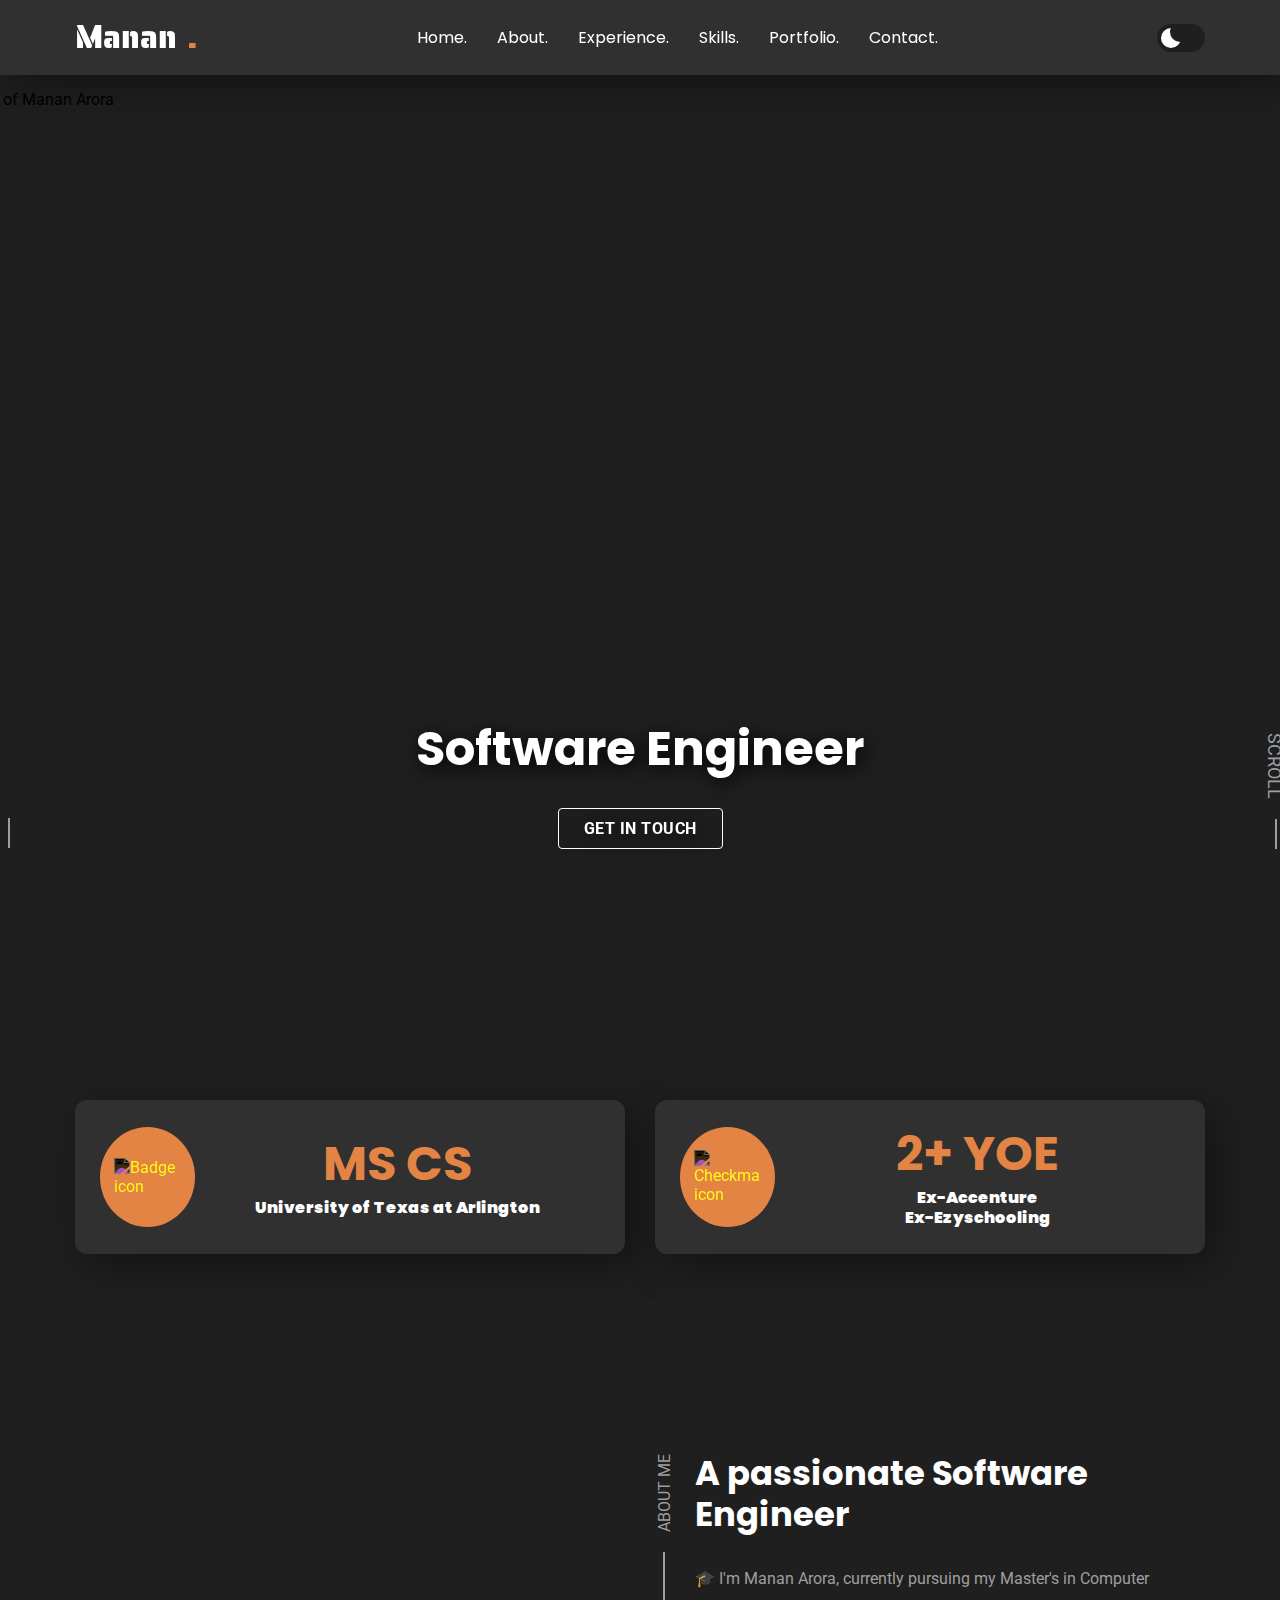
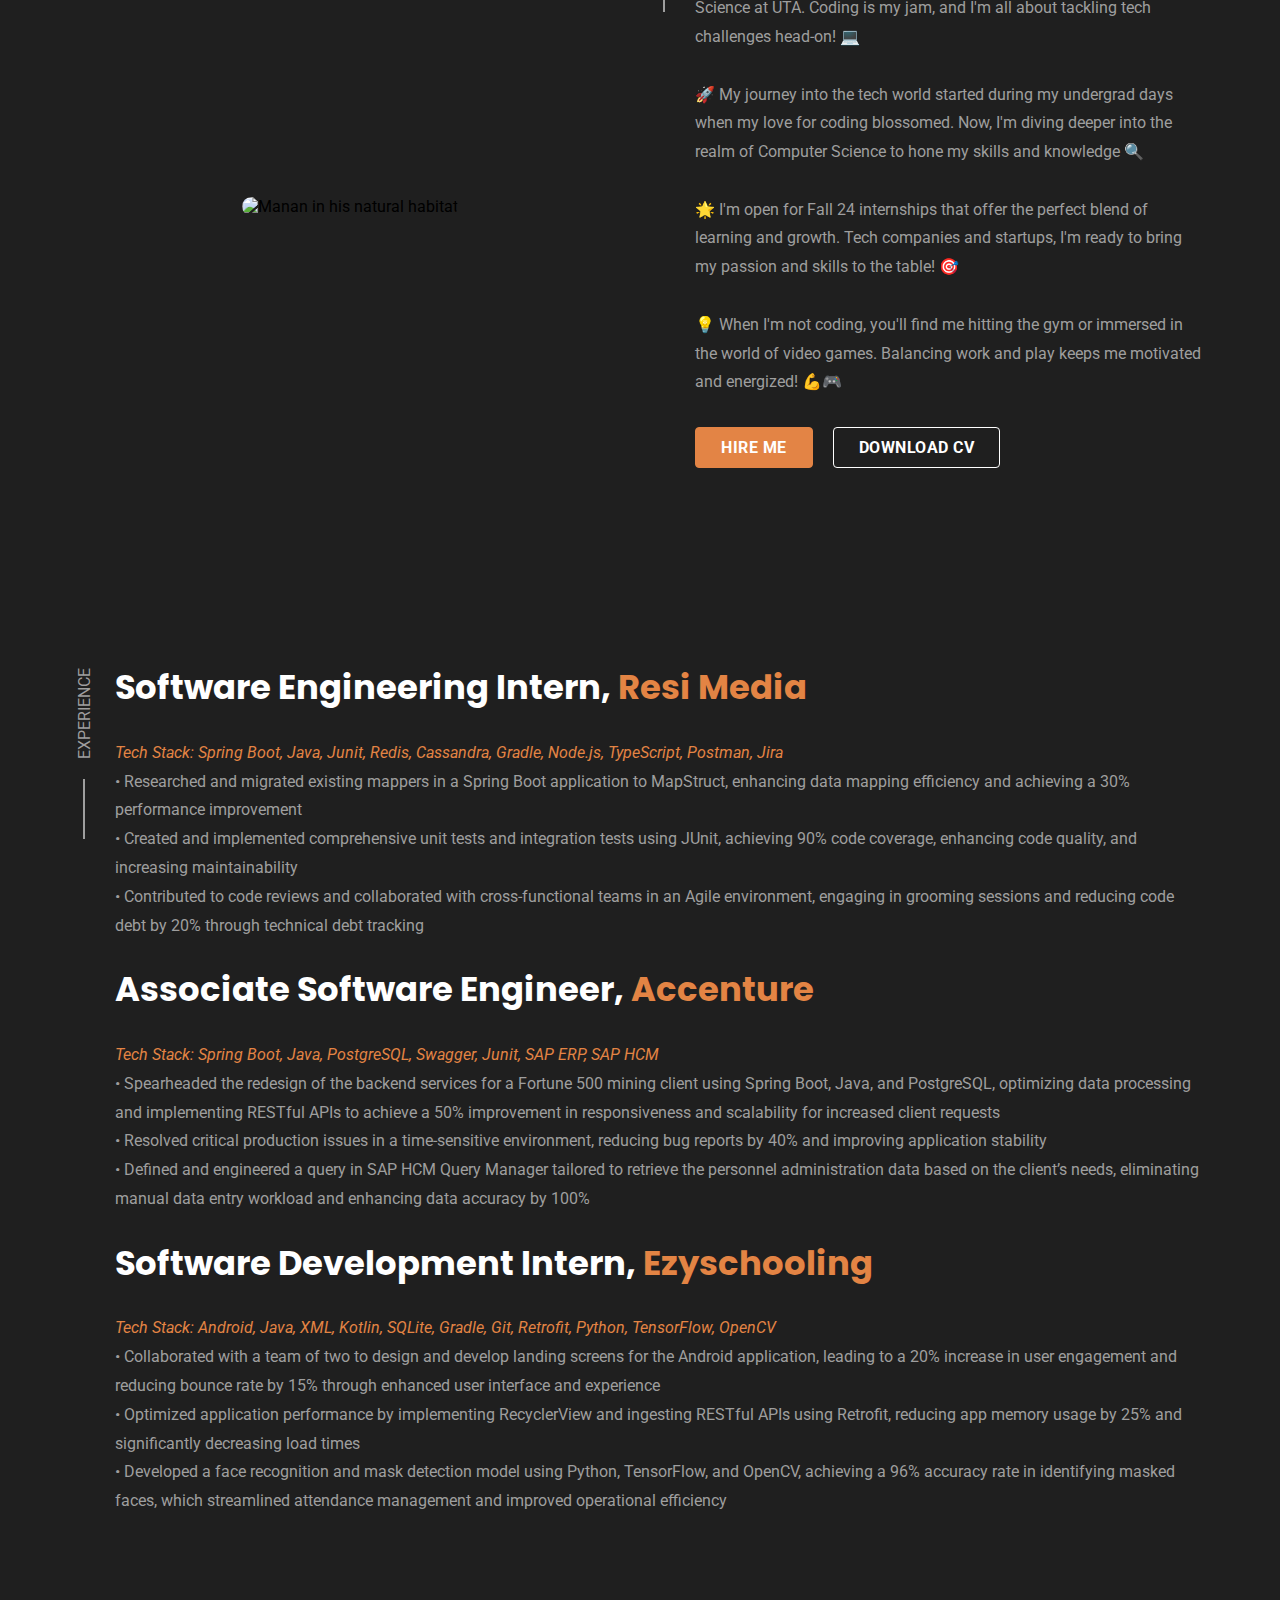
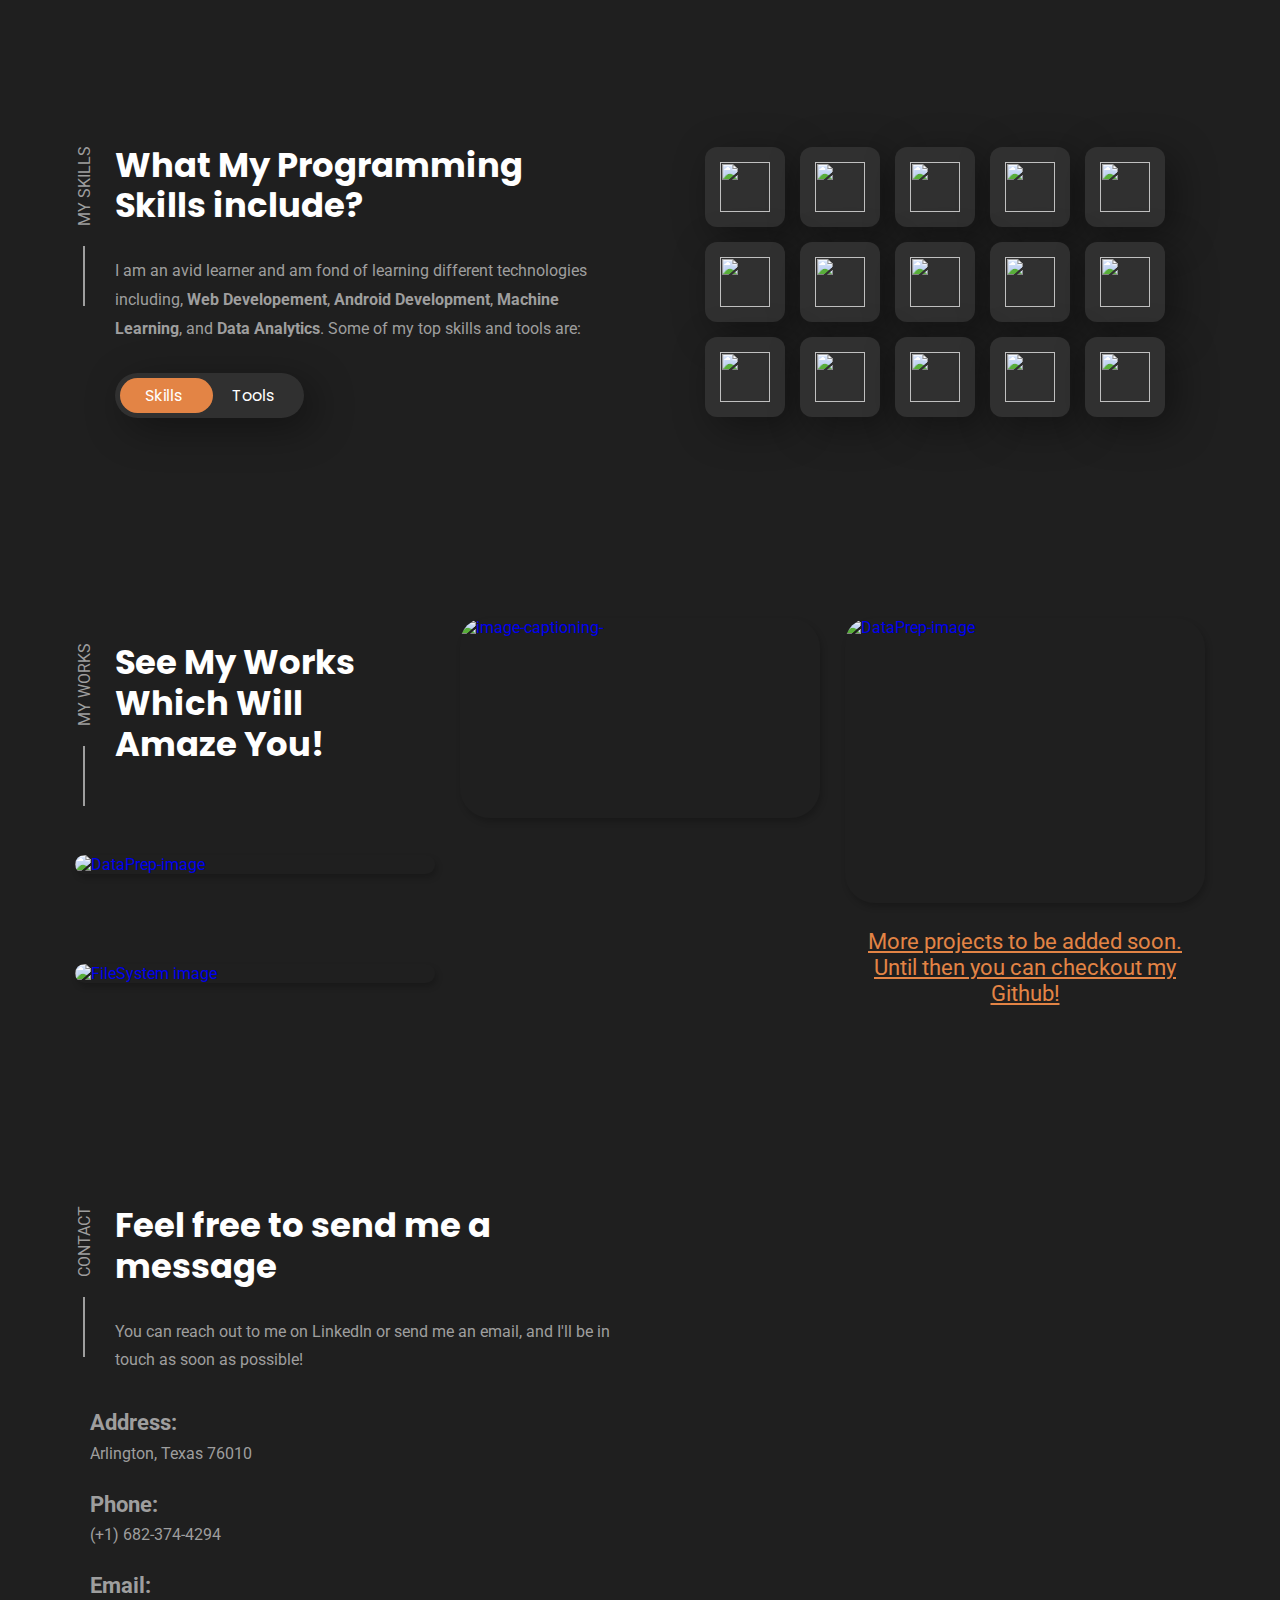
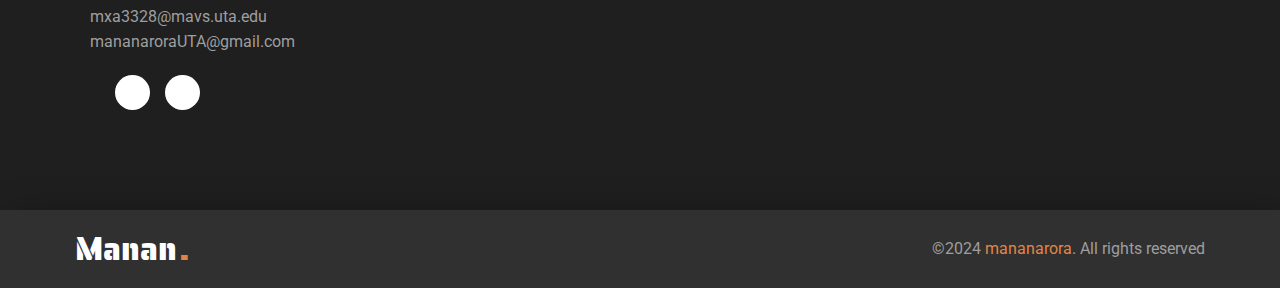
==== commit 5a39031c: "updated with experience and resume link" ====
--- a/index.html
+++ b/index.html
@@ -216,10 +216,9 @@
               </li>
               <br />
               <li>
-                🌟 I'm open for Summer and Fall 24 internships that offer the
-                perfect blend of learning and growth. Tech companies and
-                startups, I'm ready to bring my passion and skills to the table!
-                🎯
+                🌟 I'm open for Fall 24 internships that offer the perfect blend
+                of learning and growth. Tech companies and startups, I'm ready
+                to bring my passion and skills to the table! 🎯
               </li>
               <br />
               <li>
@@ -248,47 +247,101 @@
             <p class="section-subtitle">Experience</p>
             <div>
               <h2 class="h3 experience-title">
-                Application Development Associate,
-                <font color="#E38444">Accenture</font>
+                Software Engineering Intern,
+                <font color="#E38444">Resi Media</font>
               </h2>
-
               <ul class="section-text">
                 <li>
-                  • Led the initiative to revamp landing pages, implementing
-                  responsive design for a Fortune 500 mining client, thus
-                  reducing reported bugs by 50%; instrumental in achieving a 20%
-                  decrease in bounce rate
-                </li>
-                <li>
-                  • Defined and engineered a query in SAP HCM Query Manager
-                  tailored to retrieve the personnel administration data based
-                  on the client’s needs, reducing 100% of the manual data entry
-                  workload and enhancing the data accuracy
-                </li>
-                <li>
-                  • Implemented critical ChaRM enhancement requests as a
-                  functional lead for a Fortune 500 mining client, delivering
-                  promptly on multiple time-sensitive requests
+                  <font color="#E38444">
+                    <em class="h5">
+                      Tech Stack: Spring Boot, Java, Junit, Redis, Cassandra,
+                      Gradle, Node.js, TypeScript, Postman, Jira
+                    </em>
+                  </font>
+                </li>
+                <li>
+                  • Researched and migrated existing mappers in a Spring Boot
+                  application to MapStruct, enhancing data mapping efficiency
+                  and achieving a 30% performance improvement
+                </li>
+                <li>
+                  • Created and implemented comprehensive unit tests and
+                  integration tests using JUnit, achieving 90% code coverage,
+                  enhancing code quality, and increasing maintainability
+                </li>
+                <li>
+                  • Contributed to code reviews and collaborated with
+                  cross-functional teams in an Agile environment, engaging in
+                  grooming sessions and reducing code debt by 20% through
+                  technical debt tracking
                 </li>
               </ul>
             </div>
             <div>
               <h2 class="h3 experience-title">
-                Android Developer Intern,
+                Associate Software Engineer,
+                <font color="#E38444">Accenture</font>
+              </h2>
+              <ul class="section-text">
+                <li>
+                  <font color="#E38444">
+                    <em class="h5">
+                      Tech Stack: Spring Boot, Java, PostgreSQL, Swagger, Junit,
+                      SAP ERP, SAP HCM
+                    </em>
+                  </font>
+                </li>
+                <li>
+                  • Spearheaded the redesign of the backend services for a
+                  Fortune 500 mining client using Spring Boot, Java, and
+                  PostgreSQL, optimizing data processing and implementing
+                  RESTful APIs to achieve a 50% improvement in responsiveness
+                  and scalability for increased client requests
+                </li>
+                <li>
+                  • Resolved critical production issues in a time-sensitive
+                  environment, reducing bug reports by 40% and improving
+                  application stability
+                </li>
+                <li>
+                  • Defined and engineered a query in SAP HCM Query Manager
+                  tailored to retrieve the personnel administration data based
+                  on the client’s needs, eliminating manual data entry workload
+                  and enhancing data accuracy by 100%
+                </li>
+              </ul>
+            </div>
+            <div>
+              <h2 class="h3 experience-title">
+                Software Development Intern,
                 <font color="#E38444">Ezyschooling</font>
               </h2>
-
               <ul class="section-text">
                 <li>
-                  • Collaborated effectively with a team of two to design and
-                  develop landing screens for the parenting section of the
-                  Android application, resulting in a 20% increase in user
-                  engagement
-                </li>
-                <li>
-                  • Developed a face recognition and mask detection model with a
-                  96% accuracy rate in identifying masked faces within the
-                  attendance management application
+                  <font color="#E38444">
+                    <em class="h5">
+                      Tech Stack: Android, Java, XML, Kotlin, SQLite, Gradle,
+                      Git, Retrofit, Python, TensorFlow, OpenCV
+                    </em>
+                  </font>
+                </li>
+                <li>
+                  • Collaborated with a team of two to design and develop
+                  landing screens for the Android application, leading to a 20%
+                  increase in user engagement and reducing bounce rate by 15%
+                  through enhanced user interface and experience
+                </li>
+                <li>
+                  • Optimized application performance by implementing
+                  RecyclerView and ingesting RESTful APIs using Retrofit,
+                  reducing app memory usage by 25% and significantly decreasing
+                  load times
+                </li>
+                <li>
+                  • Developed a face recognition and mask detection model using
+                  Python, TensorFlow, and OpenCV, achieving a 96% accuracy rate
+                  in identifying masked faces, which streamlined attendance
+                  management and improved operational efficiency
                 </li>
               </ul>
             </div>
@@ -850,9 +903,7 @@
                 <div class="wrapper">
                   <h3 class="h4 contact-item-title">Address:</h3>
 
-                  <address class="contact-info">
-                    404 East Border Street, Arlington, Texas 76010
-                  </address>
+                  <address class="contact-info">Arlington, Texas 76010</address>
                 </div>
               </li>
 
@@ -864,7 +915,7 @@
                 <div class="wrapper">
                   <h3 class="h4 contact-item-title">Phone:</h3>
 
-                  <a href="tel:01234567789" class="contact-info"
+                  <a href="tel:+1 6823744294" class="contact-info"
                     >(+1) 682-374-4294</a
                   >
                 </div>
--- a/assets/css/style.css
+++ b/assets/css/style.css
@@ -0,0 +1,1447 @@
+/*-----------------------------------*\
+ * style.css
+\*-----------------------------------*/
+
+/**
+ * copyright 2022 codewithsadee
+ */
+
+/*-----------------------------------*\
+ * #CUSTOM PROPERTY
+\*-----------------------------------*/
+
+:root {
+  /**
+   * colors
+   */
+
+  --raw-seinna: hsl(24, 74%, 58%);
+  --sizzling-sunrise: hsl(51, 95%, 54%);
+  --scarlet: hsl(13, 96%, 47%);
+  --black: hsl(0, 0%, 0%);
+  --white: hsl(0, 0%, 100%);
+
+  /**
+   * typography
+   */
+
+  --ff-saira-stencil-one: "Saira Stencil One", sans-serif;
+  --ff-poppins: "Poppins", sans-serif;
+  --ff-roboto: "Roboto", sans-serif;
+
+  --fs-1: 2rem;
+  --fs-2: calc(1.813rem + 1vw);
+  --fs-3: calc(1.313rem + 1vw);
+  --fs-4: 1.4rem;
+  --fs-5: 1rem;
+  --fs-6: 0.813rem;
+  --fs-7: 0.75rem;
+
+  --fw-400: 400;
+  --fw-700: 700;
+
+  /**
+   * transition
+   */
+
+  --transition-1: 0.25s ease-in-out;
+
+  /**
+   * spacing
+   */
+
+  --section-padding: 80px;
+
+  /**
+   * radius
+   */
+
+  --radius-4: 4px;
+  --radius-12: 12px;
+}
+
+/*-----------------------------------*\
+ * #THEME COLORS
+\*-----------------------------------*/
+
+body.dark_theme {
+  --bg-primary: hsl(0, 0%, 12%);
+  --bg-secondary: hsl(0, 0%, 19%);
+  --color-primary: hsl(0, 0%, 100%);
+  --color-secondary: hsl(0, 0%, 62%);
+  --card-shadow: hsla(0, 0%, 0%, 0.4);
+  --input-bg: hsl(0, 0%, 16%);
+
+  --shadow-1: 10px 10px 40px var(--card-shadow);
+}
+
+body.light_theme {
+  --bg-primary: hsl(0, 0%, 90%);
+  --bg-secondary: hsl(0, 0%, 100%);
+  --color-primary: hsl(0, 0%, 12%);
+  --color-secondary: hsl(0, 0%, 37%);
+  --card-shadow: hsla(0, 0%, 0%, 0.1);
+  --input-bg: hsl(0, 0%, 93%);
+
+  --shadow-1: 10px 10px 40px var(--card-shadow);
+}
+
+/*-----------------------------------*\
+ * #RESET
+\*-----------------------------------*/
+
+*,
+*::before,
+*::after {
+  margin: 0;
+  padding: 0;
+  box-sizing: border-box;
+}
+
+li {
+  list-style: none;
+}
+
+a {
+  text-decoration: none;
+}
+
+a,
+img,
+time,
+span,
+input,
+label,
+select,
+button,
+textarea,
+ion-icon {
+  display: block;
+}
+
+input,
+button,
+select,
+textarea {
+  background: none;
+  border: none;
+  font: inherit;
+}
+
+button,
+select {
+  cursor: pointer;
+}
+
+input,
+textarea {
+  width: 100%;
+}
+
+ion-icon {
+  pointer-events: none;
+}
+
+:is(a, button, select) {
+  outline-color: var(--scarlet);
+  outline-offset: 3px;
+}
+
+::selection {
+  background: var(--color-primary);
+  color: var(--bg-primary);
+}
+
+html {
+  font-family: var(--ff-roboto);
+  scroll-behavior: smooth;
+}
+
+body {
+  background: var(--bg-primary);
+  transition: var(--transition-1);
+}
+
+body.active {
+  overflow: hidden;
+}
+
+/*-----------------------------------*\
+ * #REUSED STYLE
+\*-----------------------------------*/
+
+.container {
+  padding-inline: 10px;
+}
+
+.h1 {
+  font-size: var(--fs-1);
+  line-height: 1.2;
+  font-weight: 400;
+}
+
+.h2,
+.h3,
+.h4 .h5 {
+  color: var(--color-primary);
+  font-family: var(--ff-poppins);
+  line-height: 1.2;
+}
+
+.h2 {
+  font-size: var(--fs-2);
+}
+
+.h3 {
+  font-size: var(--fs-3);
+}
+
+.h4 {
+  font-size: var(--fs-4);
+}
+
+.h5 {
+  font-size: var(--fs-5);
+}
+
+.w-100 {
+  margin-top: 10vh;
+  width: 100%;
+}
+
+.btn {
+  max-width: max-content;
+  color: var(--color-primary);
+  font-weight: var(--fw-700);
+  text-transform: uppercase;
+  letter-spacing: 0.5px;
+  padding: 10px 25px;
+  border: 1px solid transparent;
+  border-radius: var(--radius-4);
+  transition: var(--transition-1);
+}
+
+.btn-primary {
+  border-color: var(--color-primary);
+}
+
+.btn-primary:is(:hover, :focus) {
+  background: var(--color-primary);
+  color: var(--bg-primary);
+}
+
+.btn-secondary {
+  background: var(--raw-seinna);
+  border-color: var(--raw-seinna);
+  color: var(--color-primary);
+}
+
+.btn-secondary:is(:hover, :focus) {
+  --raw-seinna: hsl(24, 74%, 45%);
+}
+
+.section-subtitle {
+  position: relative;
+  color: var(--color-secondary);
+  text-transform: uppercase;
+  padding-bottom: 5px;
+  margin-bottom: 20px;
+}
+
+.section-subtitle::after {
+  content: "";
+  position: absolute;
+  top: 100%;
+  left: 0;
+  width: 60px;
+  height: 2px;
+  background: var(--color-secondary);
+}
+
+.section-title {
+  max-width: 350px;
+  margin-bottom: 30px;
+}
+
+.experience-title {
+  max-width: max-content;
+  margin-bottom: 30px;
+}
+
+.section-text {
+  color: var(--color-secondary);
+  line-height: 1.8;
+  margin-bottom: 30px;
+}
+
+.tooltip {
+  position: absolute;
+  top: -40px;
+  background: var(--raw-seinna);
+  min-width: max-content;
+  color: var(--white);
+  font-size: 15px;
+  font-weight: var(--fw-700);
+  padding: 5px 10px;
+  border-radius: var(--radius-4);
+  box-shadow: var(--shadow-1);
+  transform: translateY(-10px);
+  opacity: 0;
+  pointer-events: none;
+  transition: var(--transition-1);
+  z-index: 1;
+}
+
+/*-----------------------------------*\
+ * #HEADER
+\*-----------------------------------*/
+
+.header {
+  padding-block: 15px;
+  position: fixed;
+  top: 0;
+  left: 0;
+  width: 100%;
+  transition: var(--transition-1);
+  z-index: 4;
+}
+
+.header.active {
+  padding-block: 12px;
+  background: var(--bg-secondary);
+  box-shadow: var(--shadow-1);
+}
+
+.header .container {
+  display: flex;
+  justify-content: space-between;
+  align-items: center;
+  gap: 10px;
+}
+
+.logo {
+  position: relative;
+  min-width: 77px;
+  z-index: 2;
+}
+
+.logo a {
+  color: var(--color-primary);
+  font-family: var(--ff-saira-stencil-one);
+}
+
+.logo span {
+  display: inline-block;
+  color: var(--raw-seinna);
+  margin-left: 2px;
+}
+
+.navbar-actions {
+  display: flex;
+  align-items: center;
+  gap: 15px;
+  margin-left: auto;
+}
+
+.navbar-actions select {
+  color: var(--color-primary);
+  width: 45px;
+}
+
+.navbar-actions option {
+  background: var(--bg-primary);
+  color: var(--color-primary);
+}
+
+.theme-btn {
+  padding: 4px;
+  width: 48px;
+  background: var(--bg-secondary);
+  border-radius: 100px;
+  transition: var(--transition-1);
+}
+
+.header.active .theme-btn {
+  background: var(--bg-primary);
+}
+
+.theme-btn .icon {
+  position: relative;
+  left: 0;
+  width: 20px;
+  height: 20px;
+  border-radius: 50px;
+  box-shadow: inset 9px -6px var(--color-primary);
+  transition: var(--transition-1);
+}
+
+.theme-btn.active .icon {
+  left: 20px;
+  box-shadow: inset 20px -20px var(--sizzling-sunrise);
+}
+
+.nav-toggle-btn {
+  position: relative;
+  transform: rotate(-55deg);
+  transition: var(--transition-1);
+  z-index: 2;
+}
+
+.nav-toggle-btn.active {
+  transform: rotate(-45deg);
+}
+
+.nav-toggle-btn span {
+  width: 20px;
+  height: 2px;
+  background: var(--color-primary);
+  margin: 5px;
+  transition: var(--transition-1);
+}
+
+.nav-toggle-btn :is(.one, .three) {
+  width: 10px;
+}
+
+.nav-toggle-btn .one {
+  margin-left: auto;
+  transform-origin: left;
+}
+
+.nav-toggle-btn .three {
+  transform-origin: right;
+}
+
+.nav-toggle-btn.active .one {
+  transform: rotate(90deg) translateX(-3px);
+}
+
+.nav-toggle-btn.active .three {
+  transform: rotate(90deg) translateX(3px);
+}
+
+.navbar {
+  position: fixed;
+  background: var(--bg-secondary);
+  top: 100%;
+  left: 0;
+  width: 100%;
+  height: 100%;
+  display: grid;
+  place-items: center;
+  visibility: hidden;
+  transition: 0.75s cubic-bezier(0.71, 0.01, 0.24, 0.99);
+  transition-delay: 0.5s;
+  z-index: 1;
+}
+
+.navbar.active {
+  top: 0;
+  visibility: visible;
+  transition-delay: 0s;
+}
+
+.navbar-list > li {
+  margin-block: 20px;
+  padding-inline: 50px;
+  overflow: hidden;
+}
+
+.navbar-link {
+  position: relative;
+  width: max-content;
+  margin-inline: auto;
+  color: var(--color-primary);
+  font-family: var(--ff-poppins);
+  font-size: var(--fs-1);
+  padding: 10px;
+  transform: translateY(50px);
+  transition: 0.75s cubic-bezier(0.68, -0.55, 0.27, 2);
+}
+
+.navbar.active .navbar-link {
+  transform: translateY(0);
+  transition-delay: 0.5s;
+}
+
+.navbar-link::before {
+  content: "";
+  position: absolute;
+  top: 50%;
+  transform: translateY(-50%);
+  left: 0;
+  height: 5px;
+  width: 0;
+  background: var(--raw-seinna);
+  transition: var(--transition-1);
+}
+
+.navbar-link:is(:hover, :focus)::before {
+  width: 100%;
+}
+
+/*-----------------------------------*\
+ * #HERO
+\*-----------------------------------*/
+
+main {
+  overflow-x: hidden;
+}
+
+.hero {
+  min-height: 100vh;
+  display: flex;
+  flex-direction: column;
+  justify-content: center;
+  align-items: center;
+  padding-top: 115px;
+  margin-bottom: var(--section-padding);
+}
+
+.hero-banner {
+  max-width: 500px;
+  width: 125%;
+  margin-bottom: 30px;
+}
+
+:is(.hero-social-list, .scroll-down) {
+  display: none;
+}
+
+.hero-content {
+  max-width: 450px;
+}
+
+.hero-title {
+  text-align: center;
+  margin-bottom: 30px;
+}
+
+.hero .btn-primary {
+  margin-inline: auto;
+}
+
+/*-----------------------------------*\
+ * #STATS
+\*-----------------------------------*/
+
+.stats {
+  padding-block: var(--section-padding);
+}
+
+.stats-list {
+  display: grid;
+  gap: 30px;
+}
+
+.stats-card {
+  background: var(--bg-secondary);
+  display: flex;
+  align-items: center;
+  gap: 10px;
+  padding: 25px;
+  border-radius: var(--radius-12);
+  box-shadow: var(--shadow-1);
+  transition: var(--transition-1);
+}
+
+.stats-card:is(:hover, :focus) {
+  transform: translateY(-5px);
+}
+
+.stats-card .card-icon {
+  background: var(--raw-seinna);
+  width: 100px;
+  height: 100px;
+  display: grid;
+  place-items: center;
+  border-radius: 50%;
+}
+
+.stats-card .card-icon img {
+  width: 70%;
+  filter: invert(1);
+}
+
+.stats-card .card-title {
+  width: calc(100% - 95px);
+  color: var(--raw-seinna);
+  text-align: center;
+}
+
+.stats-card .card-title strong {
+  display: block;
+  color: var(--color-primary);
+  font-size: initial;
+  line-height: 1.3;
+  margin-top: 5px;
+}
+
+.stats-card > ion-icon {
+  color: var(--color-secondary);
+}
+
+/*-----------------------------------*\
+ * #ABOUT
+\*-----------------------------------*/
+
+.about {
+  padding-block: var(--section-padding);
+}
+
+.about-banner {
+  max-width: 400px;
+  margin-inline: auto;
+  margin-bottom: 80px;
+}
+
+.about .btn {
+  max-width: unset;
+  width: 100%;
+}
+
+.about .btn-secondary {
+  margin-bottom: 10px;
+}
+
+/*-----------------------------------*\
+ * #EXPERIENCE
+\*-----------------------------------*/
+
+.experience {
+  padding-block: var(--section-padding);
+}
+
+.experience-banner {
+  max-width: 400px;
+  margin-inline: auto;
+  margin-bottom: 80px;
+}
+
+.experience .btn {
+  max-width: unset;
+  width: 100%;
+}
+
+.experience .btn-secondary {
+  margin-bottom: 10px;
+}
+
+/*-----------------------------------*\
+ * #SKILLS
+\*-----------------------------------*/
+
+.skills {
+  padding-block: var(--section-padding);
+}
+
+.skills-content {
+  margin-bottom: 50px;
+}
+
+.skills-toggle {
+  background: var(--bg-secondary);
+  position: relative;
+  width: max-content;
+  margin-inline: auto;
+  display: flex;
+  align-items: center;
+  padding: 5px;
+  border-radius: 100px;
+  box-shadow: var(--shadow-1);
+  z-index: 1;
+}
+
+.skills-toggle::before {
+  content: "";
+  position: absolute;
+  top: 5px;
+  left: 5px;
+  bottom: 5px;
+  width: 93px;
+  background: var(--raw-seinna);
+  border-radius: 100px;
+  transition: var(--transition-1);
+  z-index: -1;
+}
+
+.skills-toggle.active::before {
+  left: 98px;
+  width: 94px;
+}
+
+.toggle-btn {
+  color: var(--color-primary);
+  font-family: var(--ff-poppins);
+  padding: 5px 25px;
+  transition: var(--transition-1);
+}
+
+.toggle-btn.active {
+  color: var(--white);
+}
+
+.skills-box.active .skills-list,
+.skills-box .tools-list {
+  display: none;
+}
+
+.skills-box .skills-list,
+.skills-box.active .tools-list {
+  display: flex;
+  flex-wrap: wrap;
+  justify-content: center;
+  align-items: center;
+  gap: 15px;
+  animation: fadeIn 0.5s ease-out forwards;
+}
+
+@keyframes fadeIn {
+  0% {
+    opacity: 0;
+  }
+  100% {
+    opacity: 1;
+  }
+}
+
+.skill-card {
+  position: relative;
+  background: var(--bg-secondary);
+  width: 80px;
+  height: 80px;
+  display: grid;
+  place-items: center;
+  border-radius: var(--radius-12);
+  box-shadow: var(--shadow-1);
+  cursor: help;
+}
+
+.skill-card:hover .tooltip {
+  transform: translateY(0);
+  opacity: 1;
+}
+
+.skill-card .card-icon img {
+  height: 50px;
+  width: 50px;
+}
+
+/*-----------------------------------*\
+ * #PROJECT
+\*-----------------------------------*/
+
+.project {
+  padding-block: var(--section-padding);
+}
+
+.project-list > li {
+  margin-bottom: 25px;
+}
+
+.w-100 {
+  border-radius: 25px;
+}
+
+.project-card {
+  position: relative;
+  overflow: initial;
+  border-radius: 30px;
+  box-shadow: 2px 4px 6px hsla(0, 0%, 0%, 0.2);
+}
+
+.project-card::after {
+  content: "";
+  position: absolute;
+  inset: 0;
+  border-radius: 30px;
+  transition: var(--transition-1);
+}
+
+.project-card:is(:hover, :focus)::after {
+  background: hsla(0, 0%, 100%, 0.1);
+  backdrop-filter: blur(0.5px);
+}
+
+.project-card .card-content {
+  position: absolute;
+  bottom: 0;
+  left: 0;
+  width: 100%;
+  padding: 20px;
+}
+
+.project-card .card-title {
+  margin-bottom: 10px;
+}
+
+.project-card .card-desc {
+  margin-bottom: 10px;
+}
+
+.project-card :is(.card-title, .card-desc, .publish-date) {
+  background: var(--bg-primary);
+  padding: 6px 12px;
+  width: max-content;
+  box-shadow: var(--shadow-1);
+  transform: translateY(20px);
+  opacity: 0;
+  transition: var(--transition-1);
+}
+
+.project-card .publish-date {
+  font-size: var(--fs-6);
+  color: var(--color-primary);
+  transition-delay: 0s;
+}
+
+.project-card .card-desc {
+  font-size: var(--fs-6);
+  color: var(--color-primary);
+  transition-delay: 0s;
+}
+
+.project-card:is(:hover, :focus) :is(.card-title, .card-desc, .publish-date) {
+  transform: translateY(0);
+  opacity: 1;
+}
+
+.project-card:is(:hover, :focus) .publish-date {
+  transition-delay: 0.1s;
+}
+
+.load-more {
+  font-size: var(--fs-4);
+  color: var(--raw-seinna);
+  text-decoration: underline;
+  margin-inline: auto;
+}
+
+/*-----------------------------------*\
+ * #CONTACT
+\*-----------------------------------*/
+
+.contact {
+  padding-block: var(--section-padding);
+}
+
+.contact-content {
+  margin-bottom: 50px;
+}
+
+.contact-list-item {
+  display: flex;
+  align-items: flex-start;
+  gap: 15px;
+  margin-bottom: 20px;
+}
+
+.contact-item-icon {
+  font-size: 25px;
+  color: var(--color-primary);
+}
+
+.contact-item-icon ion-icon {
+  --ionicon-stroke-width: 40px;
+}
+
+.contact-item-title {
+  color: var(--color-secondary);
+  line-height: 1.6;
+  font-style: normal;
+  transition: var(--transition-1);
+}
+
+.contact-list-item .contact-info {
+  color: var(--color-secondary);
+  font-style: normal;
+  line-height: 1.6;
+  transition: var(--transition-1);
+}
+
+.contact-info:not(address):is(:hover, :focus) {
+  color: var(--color-primary);
+}
+
+.contac-social-list {
+  display: flex;
+  flex-wrap: wrap;
+  justify-content: flex-start;
+  align-items: center;
+  gap: 15px;
+  padding-inline: 40px;
+}
+
+.contact-social-link {
+  position: relative;
+  background: var(--color-primary);
+  color: var(--bg-primary);
+  width: 35px;
+  height: 35px;
+  display: grid;
+  place-items: center;
+  border-radius: 50%;
+  transition: var(--transition-1);
+}
+
+.contact-social-link:is(:hover, :focus) {
+  background: var(--raw-seinna);
+  color: var(--white);
+}
+
+.contact-social-link:is(:hover, :focus) .tooltip {
+  transform: translateY(0);
+  opacity: 1;
+}
+
+.contact-form {
+  background: var(--bg-secondary);
+  padding: 20px;
+  border-radius: var(--radius-12);
+  box-shadow: var(--shadow-1);
+}
+
+.form-wrapper {
+  margin-bottom: 25px;
+}
+
+.form-label {
+  color: var(--color-primary);
+  font-size: var(--fs-7);
+  font-family: var(--ff-poppins);
+  margin-bottom: 8px;
+  margin-left: 5px;
+}
+
+.input-wrapper {
+  position: relative;
+}
+
+.input-field {
+  background: var(--input-bg);
+  color: var(--raw-seinna);
+  padding: 10px;
+  padding-left: 40px;
+  border-radius: var(--radius-12);
+  transition: var(--transition-1);
+}
+
+.input-wrapper ion-icon {
+  position: absolute;
+  top: 10px;
+  left: 10px;
+  color: var(--color-secondary);
+  font-size: 20px;
+  transition: var(--transition-1);
+}
+
+textarea.input-field {
+  min-height: 60px;
+  height: 120px;
+  max-height: 200px;
+  resize: vertical;
+}
+
+.input-field:focus {
+  outline: 1px solid;
+}
+
+.input-field:focus + ion-icon {
+  color: var(--raw-seinna);
+}
+
+.contact .btn-primary {
+  max-width: unset;
+  width: 100%;
+  background: var(--color-primary);
+  color: var(--bg-primary);
+}
+
+/*-----------------------------------*\
+ * #FOOTER
+\*-----------------------------------*/
+
+.footer {
+  background: var(--bg-secondary);
+  padding-block: 20px;
+  text-align: center;
+  box-shadow: var(--shadow-1);
+}
+
+.footer .logo {
+  margin-bottom: 15px;
+}
+
+.copyright {
+  color: var(--color-secondary);
+  line-height: 1.6;
+}
+
+.copyright a {
+  display: inline-block;
+  color: var(--raw-seinna);
+}
+
+/*-----------------------------------*\
+ * #GO TO TOP
+\*-----------------------------------*/
+
+.go-top {
+  position: fixed;
+  bottom: 25px;
+  right: 25px;
+  width: 45px;
+  height: 45px;
+  display: grid;
+  place-items: center;
+  font-size: 20px;
+  color: var(--color-primary);
+  border: 2px solid var(--color-primary);
+  border-radius: 50%;
+  opacity: 0;
+  pointer-events: none;
+  transform: translateY(10px);
+  transition: var(--transition-1);
+  z-index: 2;
+}
+
+.go-top.active {
+  opacity: 1;
+  pointer-events: all;
+  transform: translateY(0);
+}
+
+/*-----------------------------------*\
+ * #MEDIA QUERIES
+\*-----------------------------------*/
+
+/**
+ * responsive for larger than 550px screen
+ */
+
+@media (min-width: 550px) {
+  /**
+   * REUSED STYLE
+   */
+
+  .container {
+    max-width: 550px;
+    margin-inline: auto;
+  }
+
+  .section-title {
+    max-width: 380px;
+  }
+
+  .experience-title {
+    max-width: max-content;
+  }
+
+  /**
+   * PROJECT
+   */
+
+  .project-list {
+    column-count: 2;
+    column-gap: 25px;
+  }
+
+  .project-list > li:first-child {
+    column-span: all;
+  }
+}
+
+/**
+ * responsive for larger than 768px screen
+ */
+
+@media (min-width: 768px) {
+  /**
+   * REUSED STYLE
+   */
+
+  .container {
+    max-width: 720px;
+  }
+
+  .section-title {
+    max-width: 430px;
+  }
+
+  .experience-title {
+    max-width: max-content;
+  }
+
+  /**
+   * STATS
+   */
+
+  .stats-list {
+    grid-template-columns: 1fr 1fr;
+  }
+
+  /**
+   * ABOUT
+   */
+
+  .btn-group {
+    display: flex;
+    justify-content: flex-start;
+    align-items: center;
+    gap: 20px;
+  }
+
+  .about .btn {
+    max-width: max-content;
+  }
+
+  .about .btn-secondary {
+    margin-bottom: 0;
+  }
+
+  /**
+   * CONTACT
+   */
+
+  .contact-form {
+    max-width: 450px;
+    margin-inline: auto;
+  }
+}
+
+/**
+ * responsive for larger than 992px screen
+ */
+
+@media (min-width: 992px) {
+  /**
+   * CUSTOM PROPERTY
+   */
+
+  :root {
+    /**
+     * typography
+     */
+
+    --fs-2: 3rem;
+
+    /**
+     * spacing
+     */
+
+    --section-padding: 100px;
+  }
+
+  /**
+   * REUSED STYLE
+   */
+
+  .container {
+    max-width: 980px;
+  }
+
+  .section-content {
+    position: relative;
+    padding-left: 40px;
+  }
+
+  .section-subtitle {
+    position: absolute;
+    top: 0;
+    left: 0;
+    transform: rotate(0.75turn) translateX(-100%);
+    transform-origin: left top;
+    margin-bottom: 0;
+  }
+
+  .section-subtitle::after {
+    top: 8px;
+    left: auto;
+    right: calc(100% + 20px);
+  }
+
+  /**
+   * HEADER
+   */
+
+  .header {
+    padding-block: 30px;
+  }
+
+  .header.active {
+    padding-block: 15px;
+  }
+
+  .navbar-actions {
+    order: 1;
+    margin-left: 0;
+  }
+
+  .nav-toggle-btn {
+    display: none;
+  }
+
+  .navbar {
+    all: unset;
+  }
+
+  .navbar-link {
+    transform: translateY(0);
+    font-size: unset;
+    padding-inline: 5px;
+  }
+
+  .navbar-list > li {
+    margin: 0;
+    padding: 0;
+    overflow: visible;
+  }
+
+  .navbar-list {
+    display: flex;
+    justify-content: center;
+    align-items: center;
+    gap: 20px;
+  }
+
+  .navbar-link::before {
+    height: 2px;
+  }
+
+  /**
+   * HERO
+   */
+
+  .hero {
+    position: relative;
+    padding-top: 0;
+    height: 100vh;
+  }
+
+  .hero-banner {
+    max-width: unset;
+    height: 100%;
+    margin-bottom: 0;
+  }
+
+  .hero img {
+    height: 100%;
+    width: auto;
+    margin-inline: auto;
+  }
+
+  .hero-content {
+    --color-primary: var(--white);
+
+    position: absolute;
+    top: 80%;
+    filter: drop-shadow(2px 4px 10px var(--black));
+  }
+
+  .hero .btn-primary:is(:hover, :focus) {
+    color: hsl(0, 0%, 12%);
+  }
+
+  .hero-social-list {
+    display: block;
+    position: absolute;
+    bottom: 92px;
+    left: -30px;
+  }
+
+  .hero-social-list::after {
+    content: "";
+    position: absolute;
+    bottom: -40px;
+    left: 13px;
+    width: 2px;
+    height: 30px;
+    background: var(--color-secondary);
+  }
+
+  .hero-social-link {
+    position: relative;
+    color: var(--color-secondary);
+    margin-block: 5px;
+    padding: 5px;
+    font-size: 18px;
+    transition: var(--transition-1);
+  }
+
+  .hero-social-link:is(:hover, :focus) {
+    color: var(--color-primary);
+  }
+
+  .hero-social-link .tooltip {
+    --trans-x: 10px;
+
+    left: calc(100% + 10px);
+    top: 50%;
+    transform: translateY(-50%) translateX(var(--trans-x));
+  }
+
+  .hero-social-link:is(:hover, :focus) .tooltip {
+    --trans-x: 0;
+    opacity: 1;
+  }
+
+  .scroll-down {
+    display: block;
+    position: absolute;
+    bottom: 80px;
+    right: -30px;
+    color: var(--color-secondary);
+    font-size: 1.125rem;
+    text-transform: uppercase;
+    transform: rotate(90deg);
+    transform-origin: top right;
+  }
+
+  .scroll-down::after {
+    content: "";
+    position: absolute;
+    top: 8px;
+    right: -50px;
+    width: 30px;
+    height: 2px;
+    background: var(--color-secondary);
+  }
+
+  /**
+   * STATS
+   */
+
+  .stats-list {
+    grid-template-columns: repeat(2, 1fr);
+  }
+
+  .stats-card {
+    height: 100%;
+  }
+
+  /**
+   * ABOUT
+   */
+
+  .about {
+    display: grid;
+    grid-template-columns: 1fr 1fr;
+    align-items: center;
+    gap: 30px;
+  }
+
+  .about-banner {
+    margin-bottom: 0;
+  }
+
+  /**
+   * SKILLS
+   */
+
+  .skills {
+    display: grid;
+    grid-template-columns: 1fr 1fr;
+    align-items: center;
+    gap: 50px;
+  }
+
+  .skills-content {
+    margin-bottom: 0;
+  }
+
+  .skills-toggle {
+    margin-inline: 0;
+  }
+
+  /**
+   * PROJECT
+   */
+
+  .project-list {
+    column-count: 3;
+  }
+
+  .project-list > li:first-child {
+    column-span: unset;
+    margin: 25px;
+    margin-left: 0;
+  }
+
+  /**
+   * CONTACT
+   */
+
+  .contact {
+    display: grid;
+    grid-template-columns: 1fr 1fr;
+    gap: 30px;
+  }
+
+  .contact-content {
+    margin-bottom: 0;
+  }
+
+  .contact-form {
+    width: 100%;
+  }
+
+  .contact-list {
+    margin-left: -40px;
+  }
+
+  /**
+   * FOOTER
+   */
+
+  .footer .container {
+    display: flex;
+    justify-content: space-between;
+    align-items: center;
+  }
+
+  .footer .logo {
+    margin-bottom: 0;
+  }
+}
+
+/**
+ * responsive for larger than 1200px screen
+ */
+
+@media (min-width: 1200px) {
+  /**
+   * REUSED STYLE
+   */
+
+  .container {
+    max-width: 1150px;
+  }
+
+  .section-title {
+    max-width: 460px;
+  }
+
+  .experience-title {
+    max-width: max-content;
+  }
+
+  /**
+   * HERO
+   */
+
+  .hero-social-list {
+    left: -80px;
+  }
+
+  .scroll-down {
+    right: -80px;
+  }
+
+  /**
+   * ABOUT
+   */
+
+  .about-banner {
+    max-width: 450px;
+  }
+}
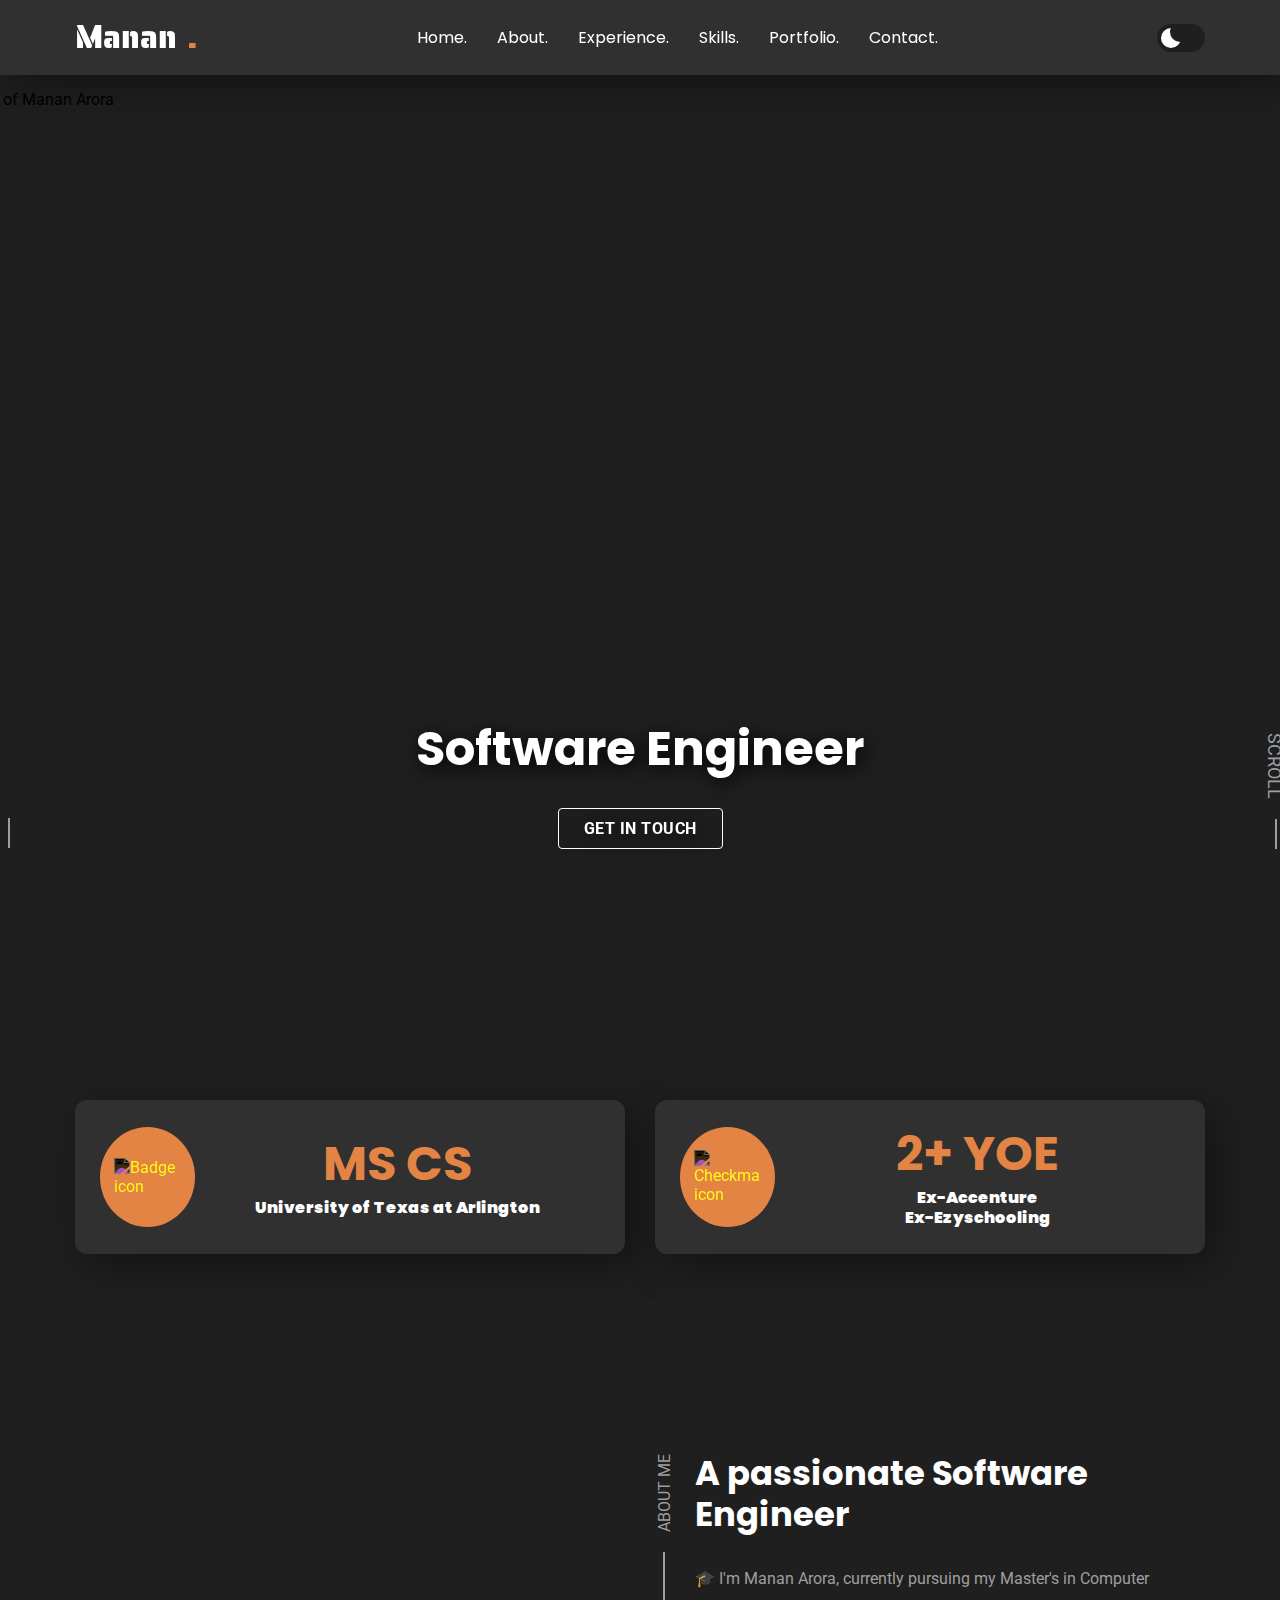
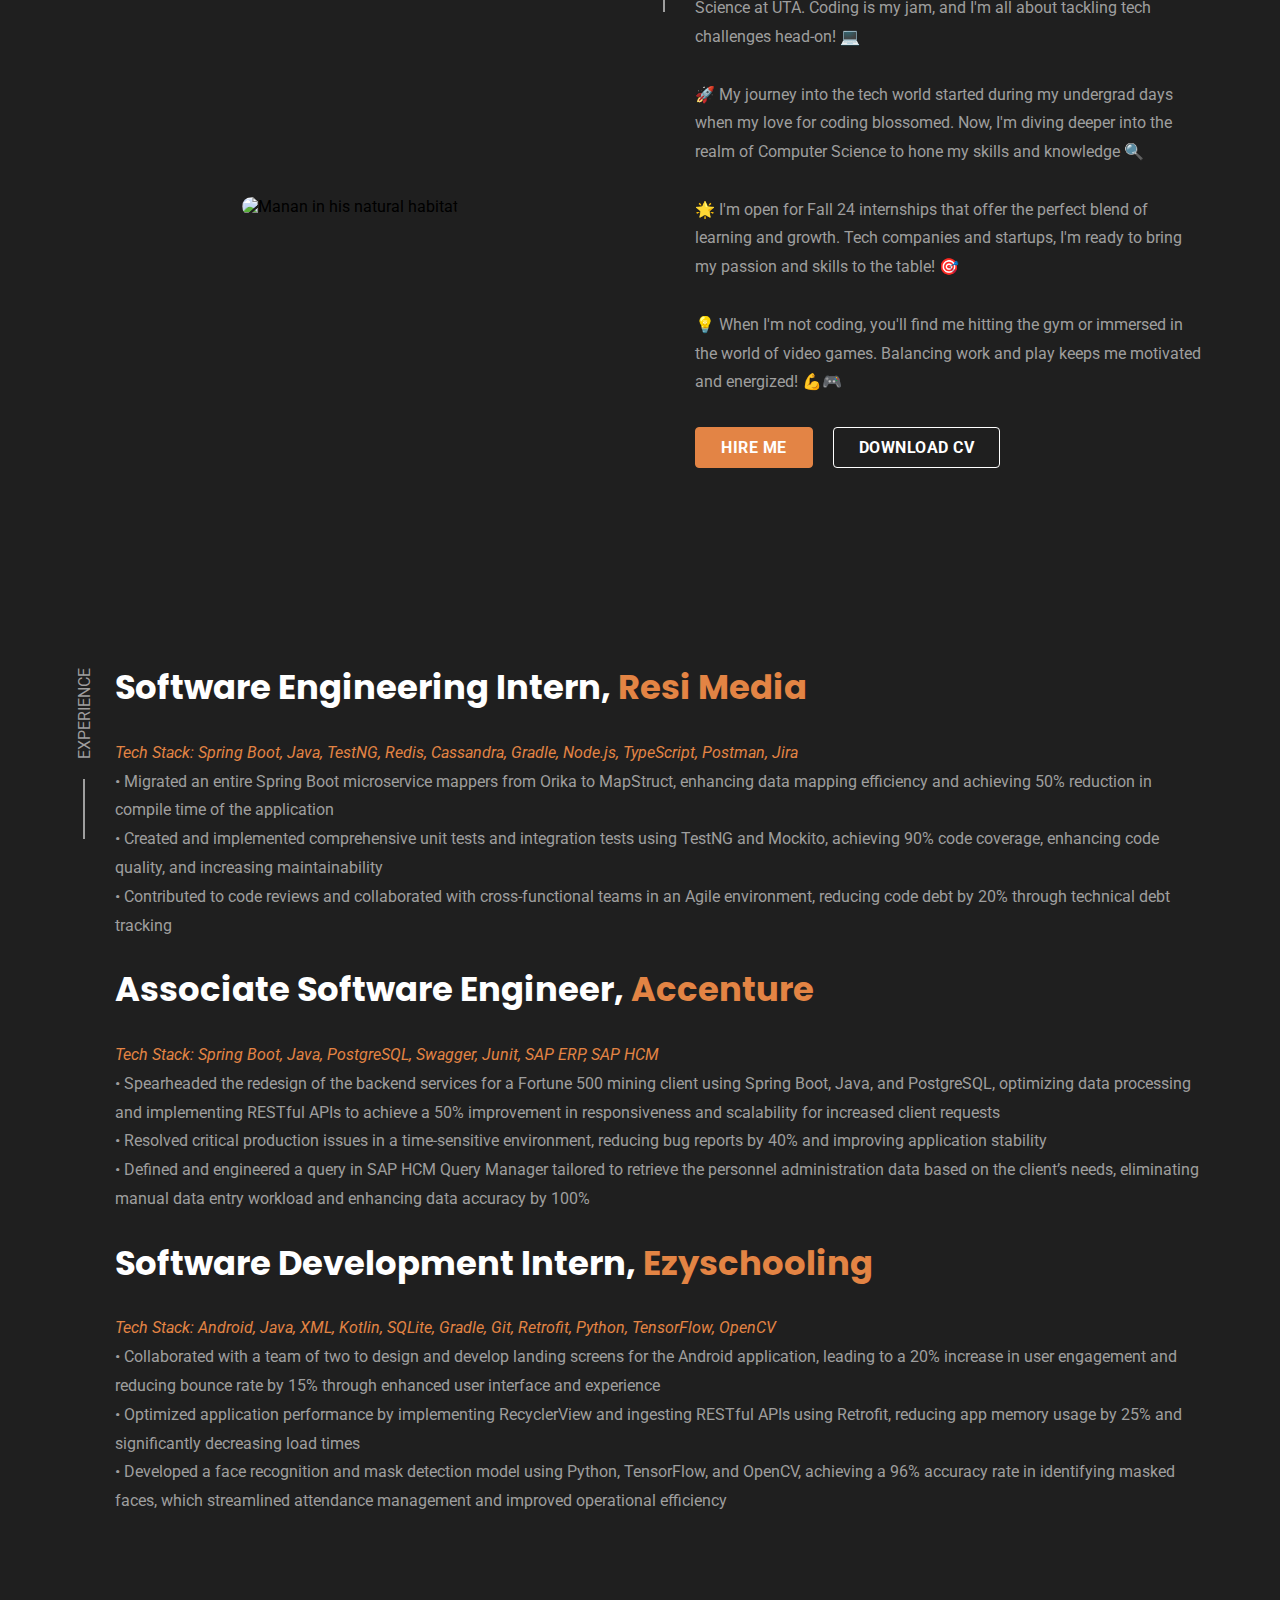
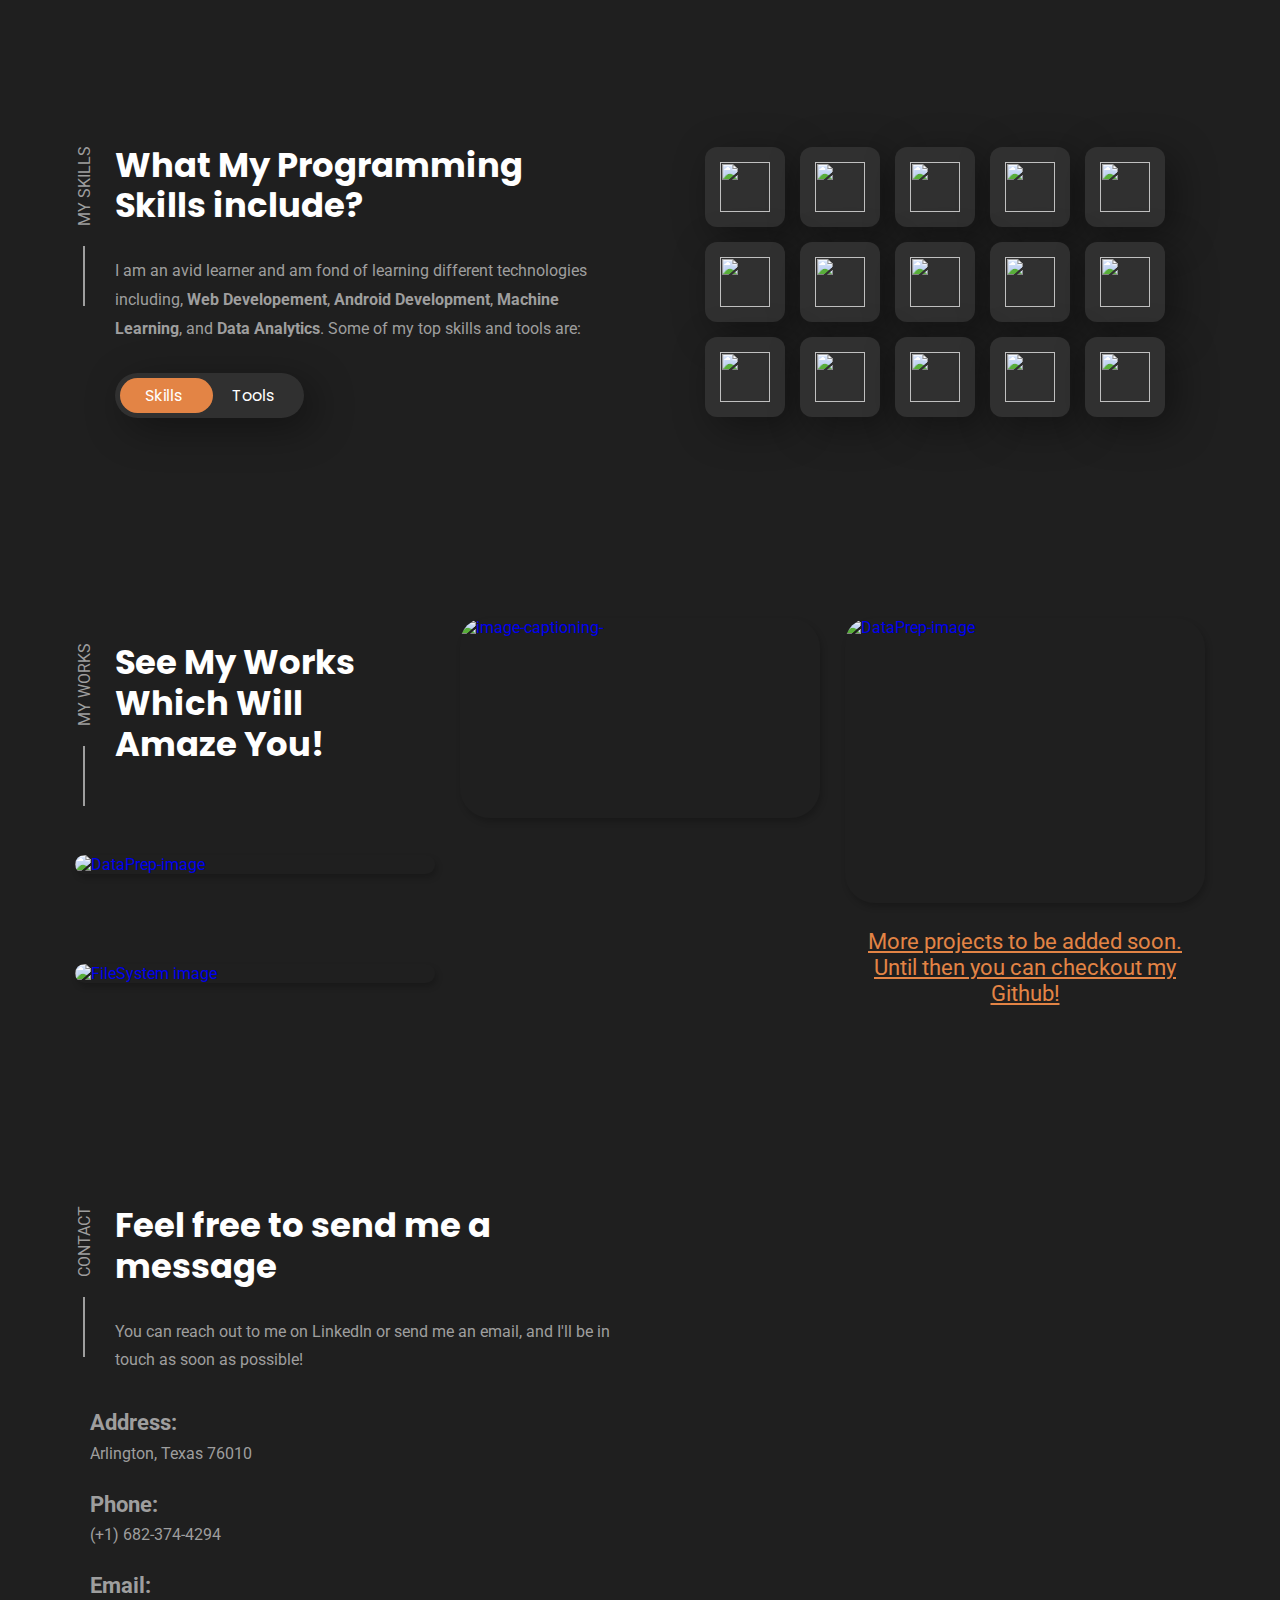
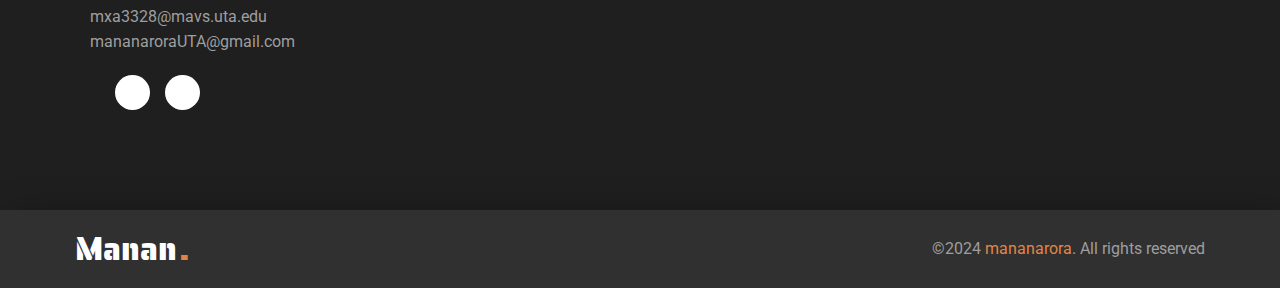
==== commit f47f0350: "updated experience" ====
--- a/index.html
+++ b/index.html
@@ -254,26 +254,26 @@
                 <li>
                   <font color="#E38444">
                     <em class="h5">
-                      Tech Stack: Spring Boot, Java, Junit, Redis, Cassandra,
+                      Tech Stack: Spring Boot, Java, TestNG, Redis, Cassandra,
                       Gradle, Node.js, TypeScript, Postman, Jira
                     </em>
                   </font>
                 </li>
                 <li>
-                  • Researched and migrated existing mappers in a Spring Boot
-                  application to MapStruct, enhancing data mapping efficiency
-                  and achieving a 30% performance improvement
+                  • Migrated an entire Spring Boot microservice mappers from
+                  Orika to MapStruct, enhancing data mapping efficiency and
+                  achieving 50% reduction in compile time of the application
                 </li>
                 <li>
                   • Created and implemented comprehensive unit tests and
-                  integration tests using JUnit, achieving 90% code coverage,
-                  enhancing code quality, and increasing maintainability
+                  integration tests using TestNG and Mockito, achieving 90% code
+                  coverage, enhancing code quality, and increasing
+                  maintainability
                 </li>
                 <li>
                   • Contributed to code reviews and collaborated with
-                  cross-functional teams in an Agile environment, engaging in
-                  grooming sessions and reducing code debt by 20% through
-                  technical debt tracking
+                  cross-functional teams in an Agile environment, reducing code
+                  debt by 20% through technical debt tracking
                 </li>
               </ul>
             </div>
